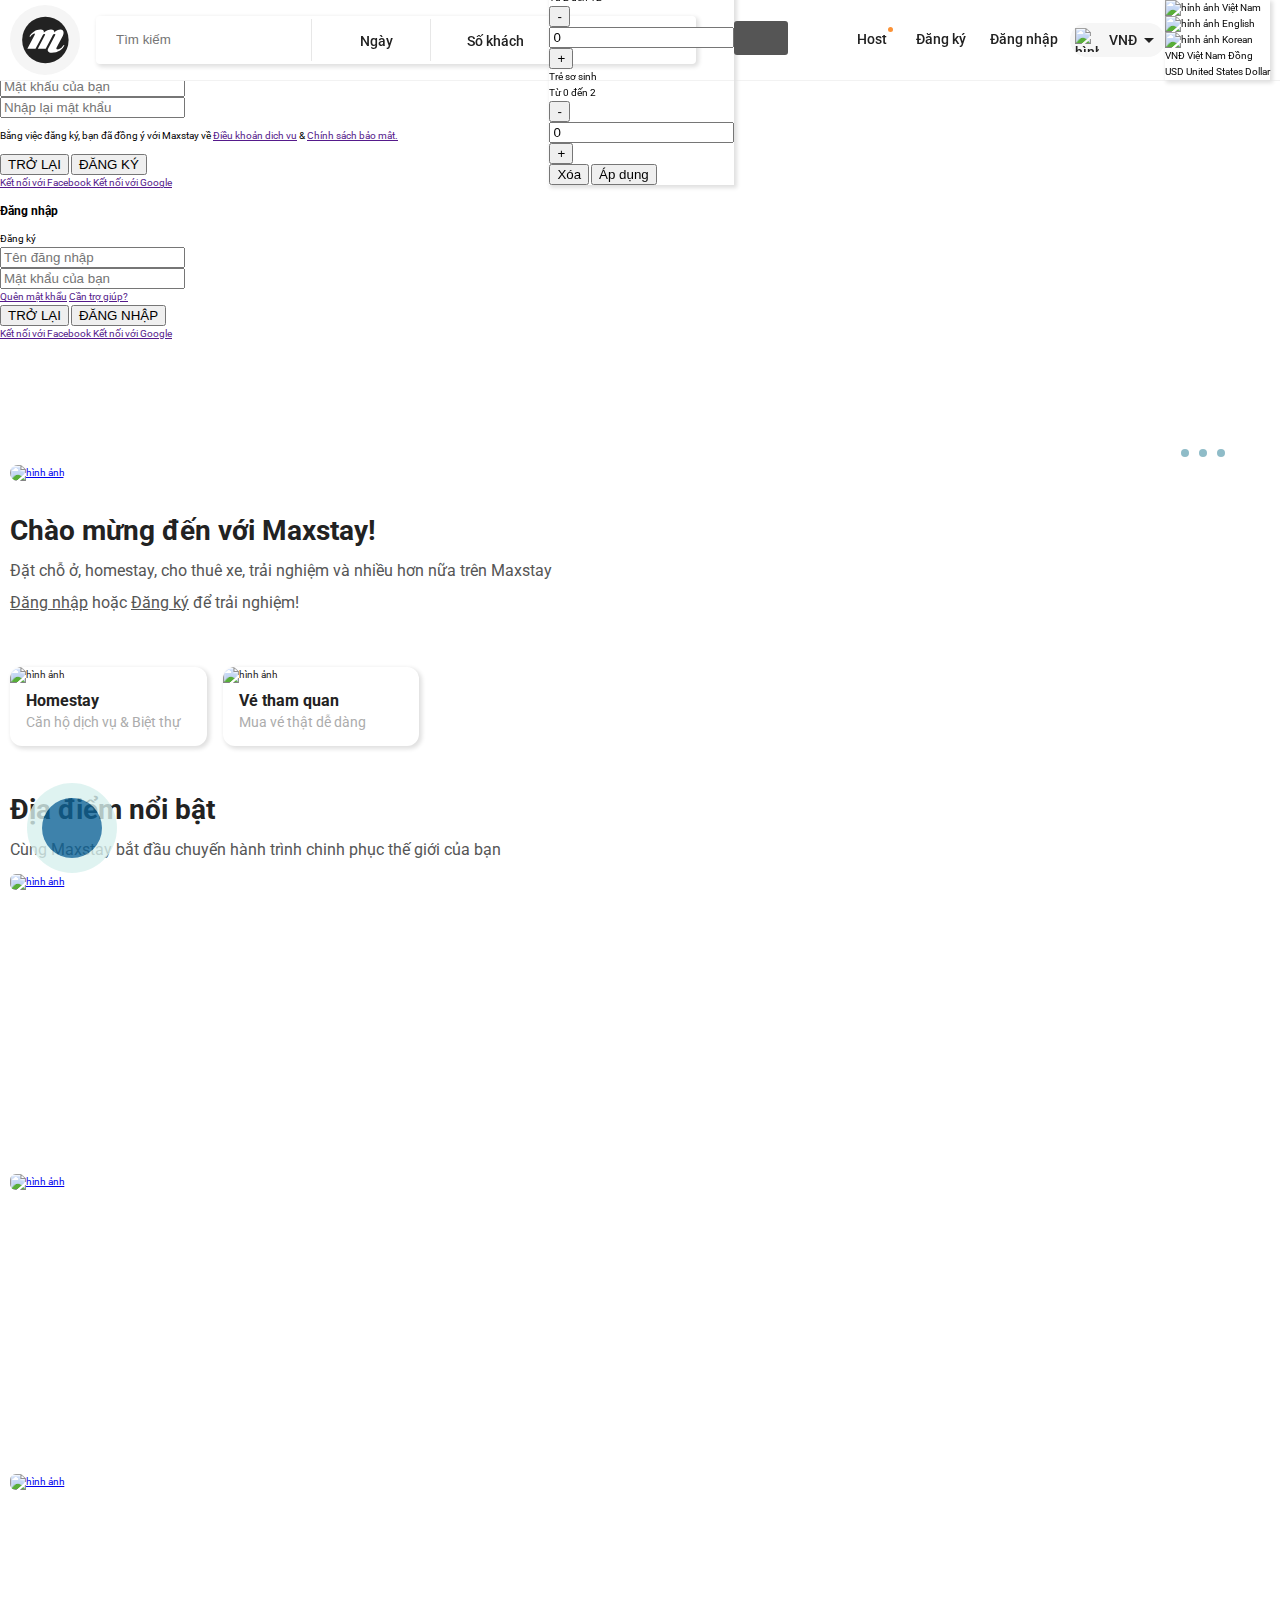
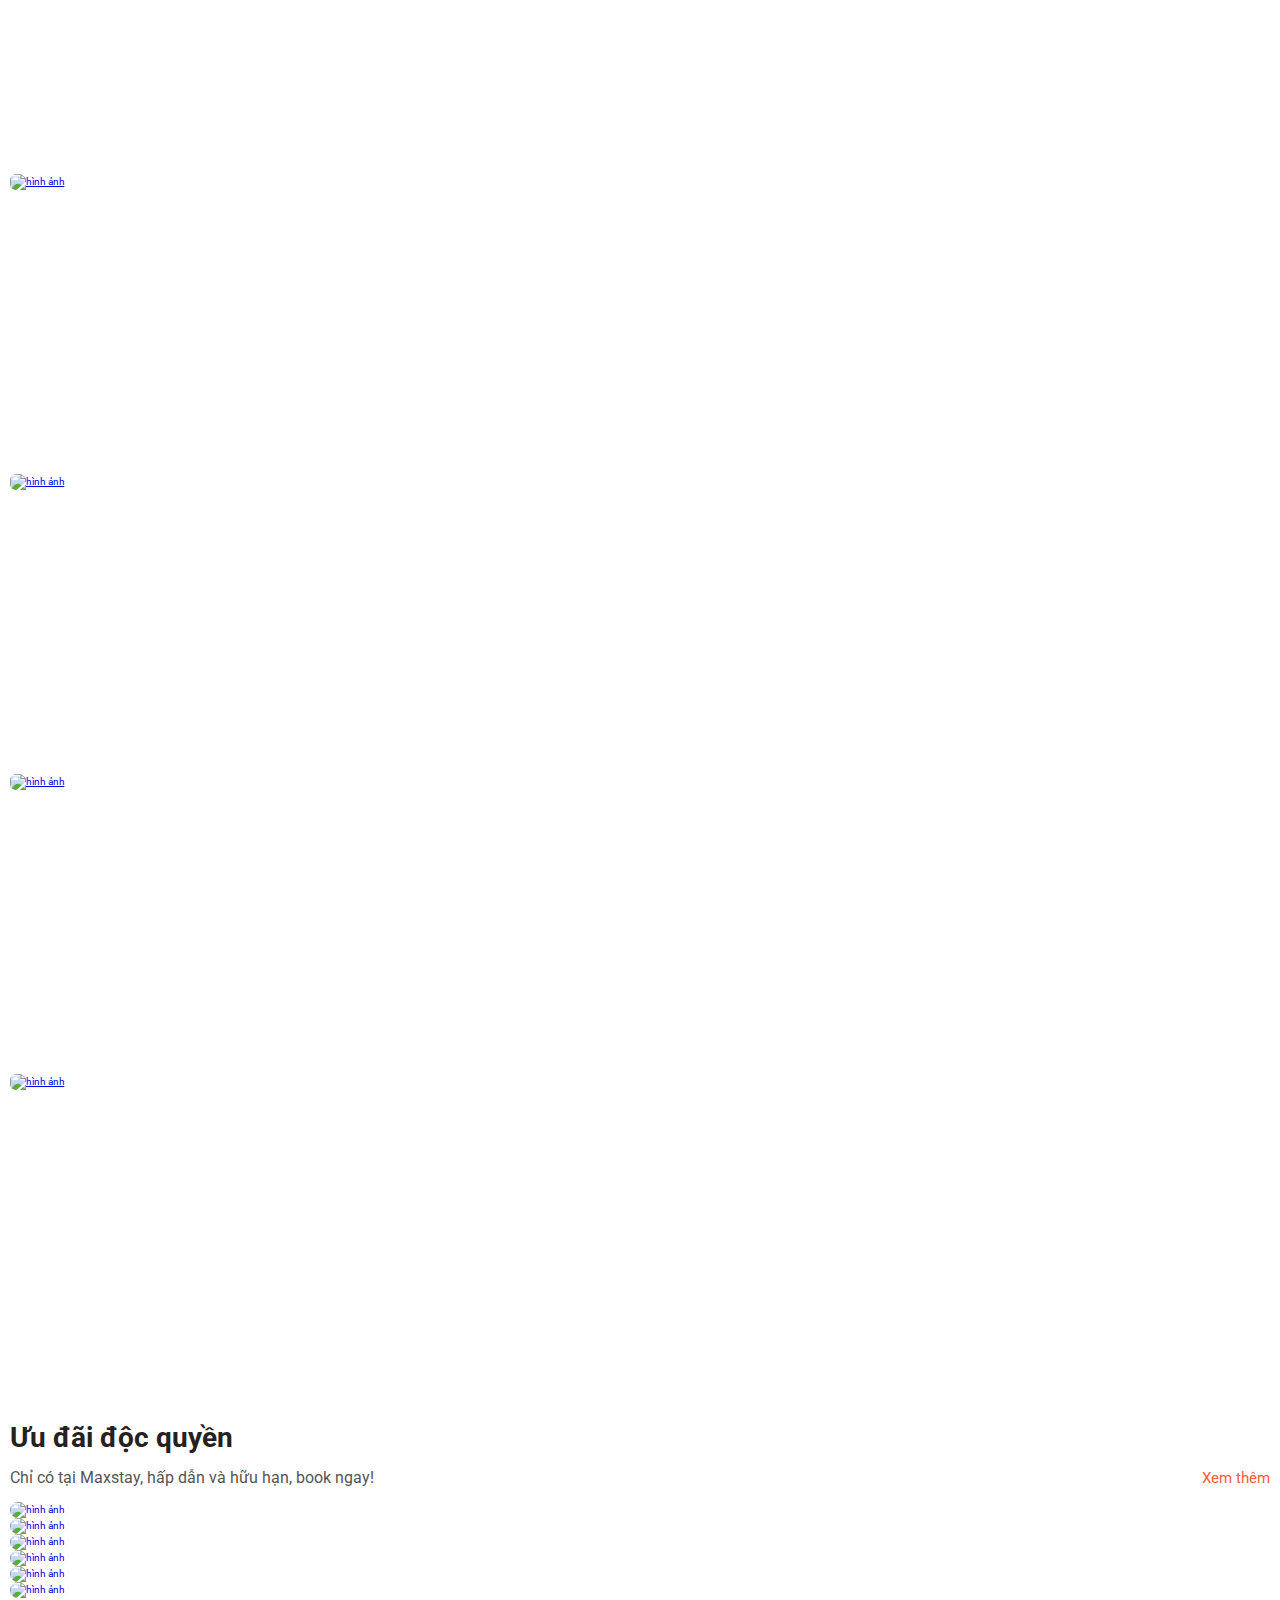
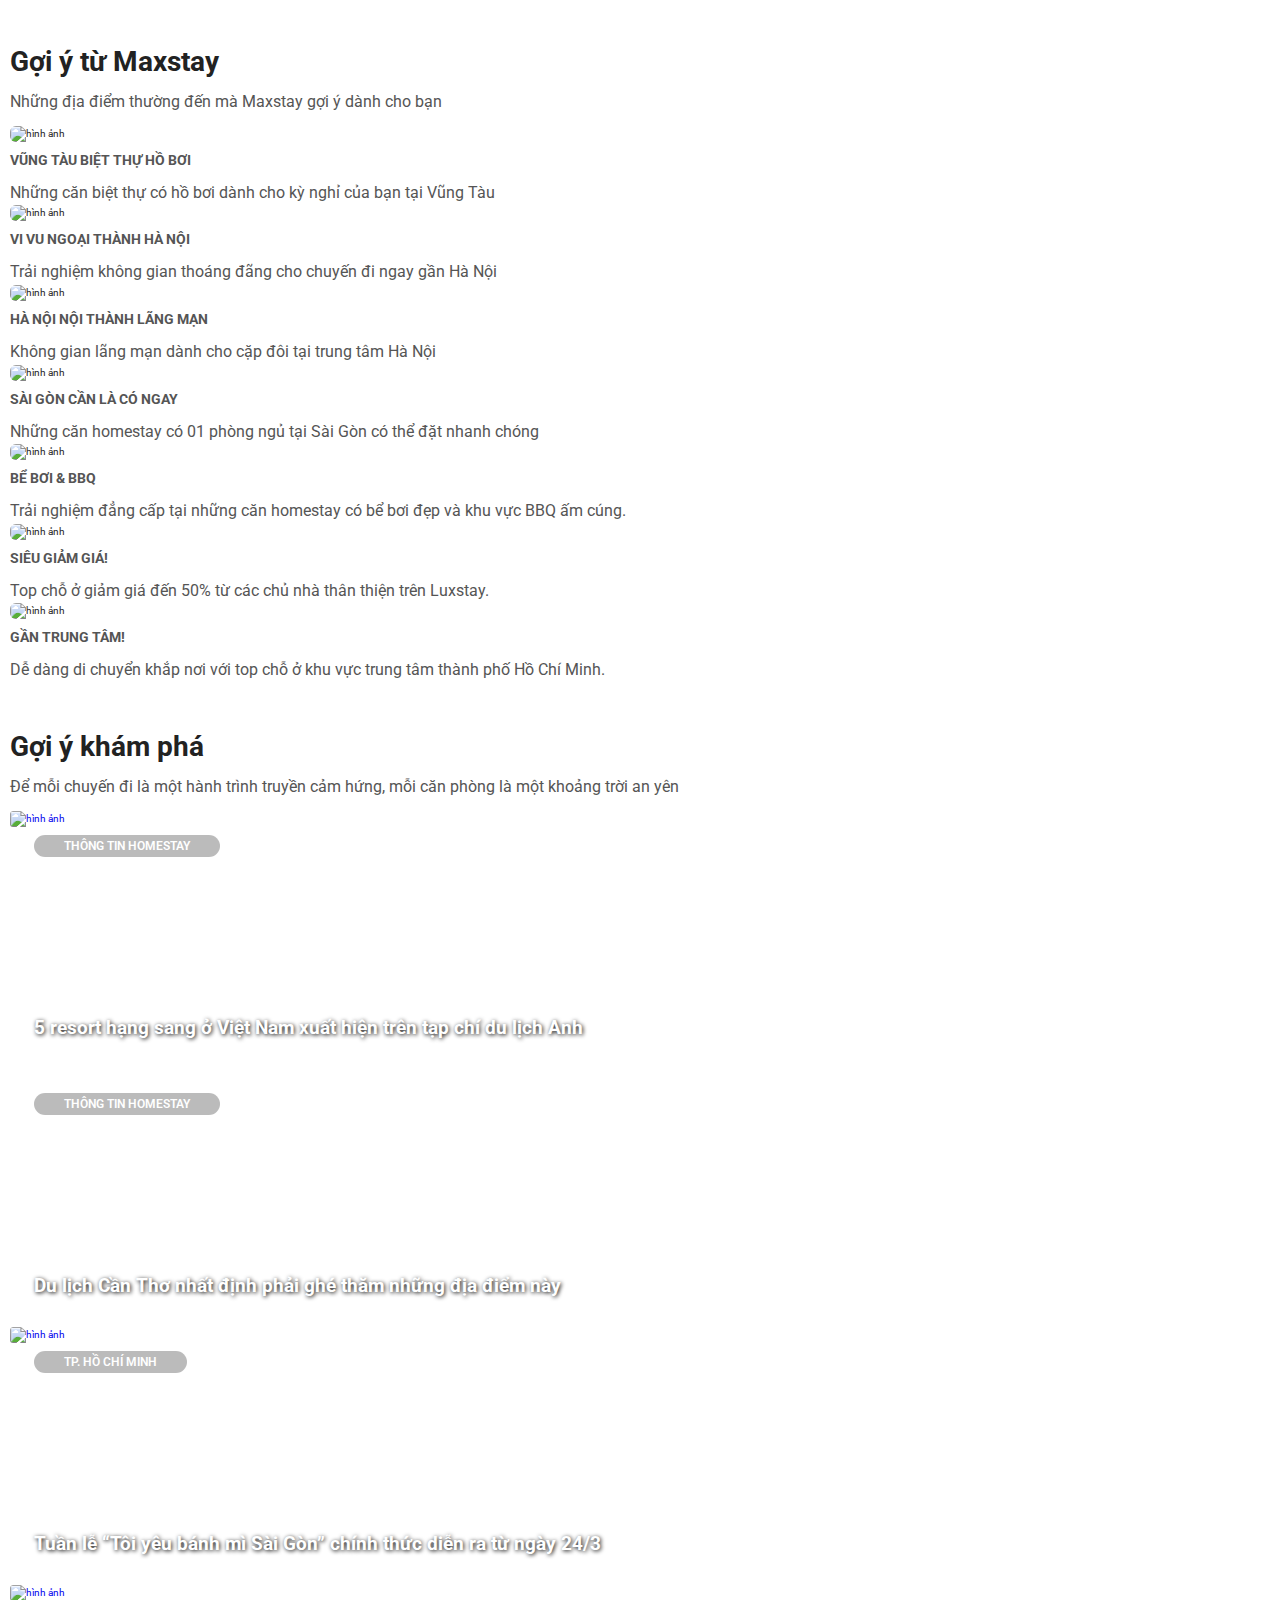
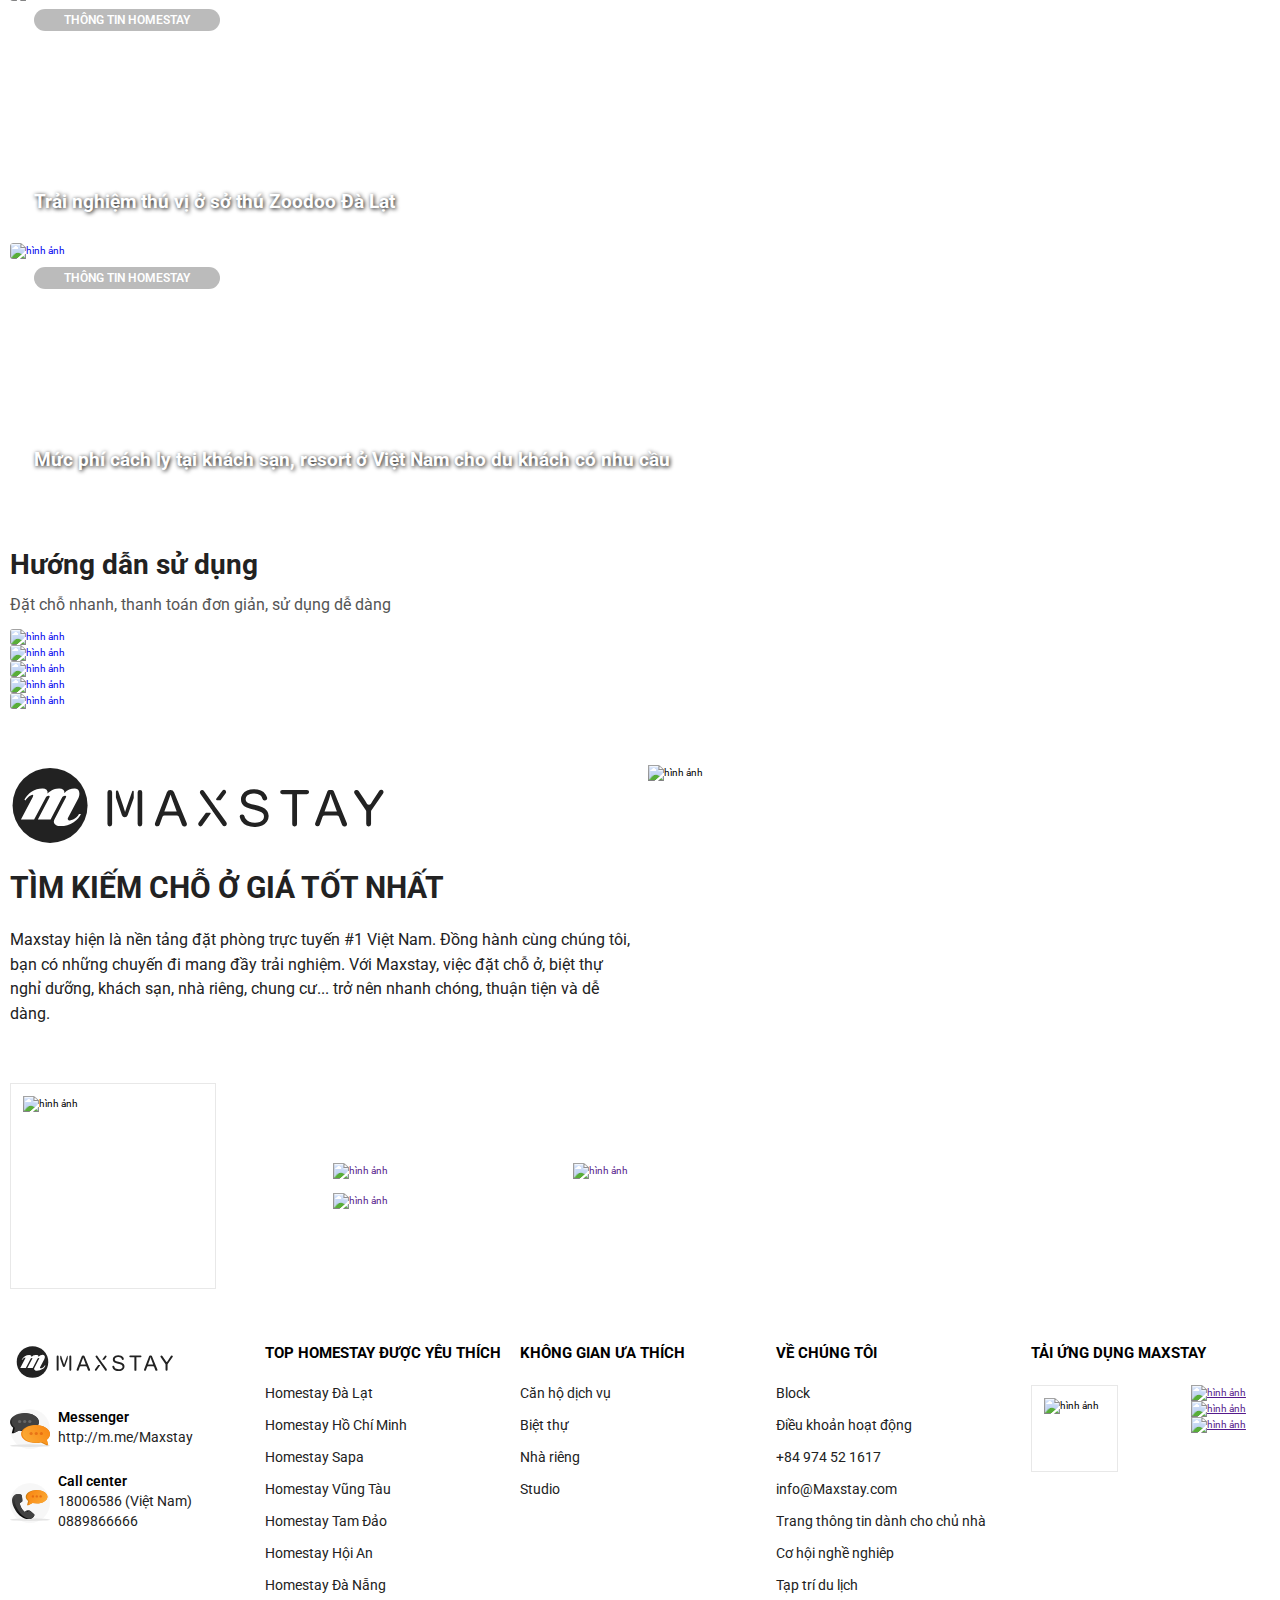
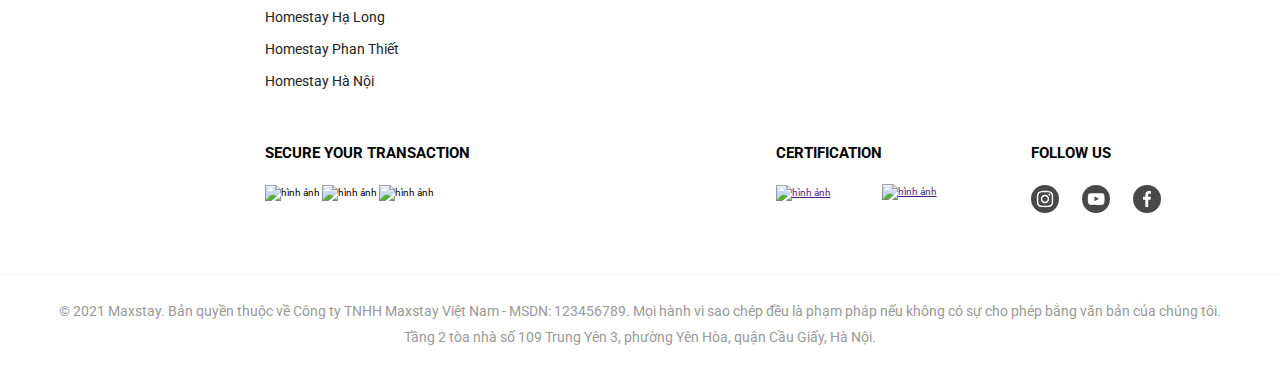
==== index.html @ d7fb338b "fix event window.onclick" ====
<!DOCTYPE html>
<html lang="en">
<head>
    <meta charset="UTF-8">
    <meta http-equiv="X-UA-Compatible" content="IE=edge">
    <meta name="viewport" content="width=device-width, initial-scale=1.0">
    <title>Maxstay</title>
    <link rel="stylesheet" href="https://cdnjs.cloudflare.com/ajax/libs/normalize/8.0.1/normalize.min.css"> <!-- reseet css -->
    <link rel="stylesheet" href="./access/css/main.css">
    <link rel="stylesheet" href="./access/fonts/Themify-icons-font/themify-icons.css">
    <link rel="stylesheet" href="./access/fonts/fontawesome-free-5.15.2-web/css/all.min.css">
    <link href="https://fonts.googleapis.com/css2?family=Roboto:wght@300;400;500;700&display=swap" rel="stylesheet"> <!-- font Roboto -->
    <link rel="stylesheet" href="./access/css/owl.carousel.css">
    <link rel="stylesheet" href="./access/css/owl.theme.default.css">
    <link rel="stylesheet" href="./access/css/fixcarousel.css">
    
</head>
<body>
    <div class="app">
        <!-- Header -->
        <header class="header">
            <div class="grid">
                <div class="header-container">
                    <!-- logo + tìm kiếm -->
                    <div class="header-wrap">
                        <div class="header__logo">
                            <a href="#" class="header__logo-link">
                                <svg xmlns="http://www.w3.org/2000/svg" width="50px" height="50px" id="Layer_1" data-name="Layer 1" viewBox="0 0 57 57"><defs><style>.cls-1{fill:#222;}.cls-2{fill:#fff;}</style></defs><title>maxstay</title><circle class="cls-1" cx="28.94" cy="28.51" r="26.47"/><path class="cls-2" d="M48.82,37.57a14.78,14.78,0,0,1-3.22,2.8,17.41,17.41,0,0,1-10,2.73,5.72,5.72,0,0,1-2-.39,3.68,3.68,0,0,1-1.4-1,2.59,2.59,0,0,1-.6-1.43A3.11,3.11,0,0,1,32,38.54l8.18-15.79c.2-.41.2-.68,0-.83a1.1,1.1,0,0,0-.81-.19,2.88,2.88,0,0,0-1.09.35,1.67,1.67,0,0,0-.79.76l-8.18,15.7h-9L28.47,22.9c.26-.51.29-.84.1-1a1,1,0,0,0-.8-.18,3,3,0,0,0-1.06.36,1.44,1.44,0,0,0-.69.67L17.69,38.54H8.38l8.28-15.85a2.39,2.39,0,0,0,.39-1.26A.47.47,0,0,0,16.6,21a2.34,2.34,0,0,0-1,.28,7.51,7.51,0,0,0-1.36.86,12.22,12.22,0,0,0-1.43,1.31,10.37,10.37,0,0,0-1.25,1.63l-.73-.78a18.69,18.69,0,0,1,2.37-3.08,15.75,15.75,0,0,1,2.93-2.45,14,14,0,0,1,3.43-1.6,13,13,0,0,1,3.89-.57,4.31,4.31,0,0,1,3,.87,2.66,2.66,0,0,1,.67,2.6,11.46,11.46,0,0,1,2.05-1.6,13.77,13.77,0,0,1,2.17-1.09,12.27,12.27,0,0,1,2.12-.62,10,10,0,0,1,1.87-.19,5.5,5.5,0,0,1,1.68.24,3.34,3.34,0,0,1,1.23.69,2.46,2.46,0,0,1,.71,1.09A2.9,2.9,0,0,1,38.94,20a9.72,9.72,0,0,1,3.52-2.67,9.46,9.46,0,0,1,3.76-.8,3.33,3.33,0,0,1,2.11.63,3.22,3.22,0,0,1,1.14,1.65,5.33,5.33,0,0,1,.13,2.32,8.34,8.34,0,0,1-.87,2.67L41.63,37.3a1.29,1.29,0,0,0-.12,1.24,1.31,1.31,0,0,0,1.37.62,6,6,0,0,0,2.3-.64,10.24,10.24,0,0,0,2.41-1.61,7,7,0,0,0,1.77-2.33h1.39A12.35,12.35,0,0,1,48.82,37.57Z"/></svg>
                            </a>
                        </div>
                        <div class="header__search shadow">
                            <div class="header__search-location">
                                <i class="header__search-location-icon fas fa-search"></i>
                                <input class="header__search-location-input" type="text" placeholder="Tìm kiếm">
                            </div>
                            <div class="header__search-calendar">
                                <a href="#" class="header__search-calendar-link">
                                    <i class="far fa-calendar"></i>
                                    <span>Ngày</span>
                                </a>
                            </div>
                            <div class="header__search-client xxx" id="header__hasextend">
                                <a href="#" class="header__search-client-link xxx" id="extend">
                                    <i class="xxx fas fa-user"></i>
                                    <span id="client" class="xxx">Số khách</span>
                                </a>
                            </div>
                            <div id="extend-client" class="xxx header__search-client-extend shadow">
                                <div class="client-extend__row xxx">
                                    <div class="client-extend__content xxx">
                                        <div>Người lớn</div>
                                    </div>
                                    <div class="client-extend__updown xxx">
                                        <button class="client-extend__down xxx" id="minusAdult">-</button>
                                        <input class="xxx" type="text" id="inputAdult" value="0" min="0">
                                        <button class="client-extend__up xxx" id="plusAdult">+</button>
                                    </div>
                                </div>
                                <div class="client-extend__row xxx">
                                    <div class="xxx client-extend__content">
                                        <div>Trẻ em</div>
                                        <div class="xxx client-extend__content-note">Từ 2 đến 12</div>
                                    </div>
                                    <div class="xxx client-extend__updown">
                                        <button class="xxx client-extend__down" id="minusChild">-</button>
                                        <input class="xxx" type="text" id="inputChild" value="0" min="0">
                                        <button class="xxx client-extend__up" id="plusChild">+</button>
                                    </div>
                                </div>
                                <div class="xxx client-extend__row">
                                    <div class="xxx client-extend__content">
                                        <div>Trẻ sơ sinh</div>
                                        <div class="xxx client-extend__content-note">Từ 0 đến 2</div>
                                    </div>
                                    <div class="client-extend__updown xxx">
                                        <button class="xxx client-extend__down" id="minusInfant">-</button>
                                        <input class="xxx" type="text" id="inputInfant" value="0" min="0">
                                        <button class="xxx client-extend__up" id="plusInfant">+</button>
                                    </div>
                                </div>
                                <div class="xxx client-extend__option">
                                    <button class="xxx client-extend__del" id="del-option">Xóa</button>
                                    <button class="xxx client-extend__apply" id="apply-option">Áp dụng</button>
                                </div>
                            </div>
                            <div class="header__search-button">
                                <button>
                                    <i class="fas fa-search"></i>
                                </button>
                            </div>
                        </div>
                    </div>
                    <!-- đăng ký + đăng nhập + language -->
                    <div class="header__navbar">
                        <ul class="header__navbar-list">
                            <li class="header__navbar-item">
                                <a href="#" class="header__navbar-link is-host">Host</a>
                            </li>
                            <li class="header__navbar-item">
                                <a href="#" id="resbtn" class="header__navbar-link">Đăng ký</a>
                            </li>
                            <li class="header__navbar-item">
                                <a href="#" id="logbtn" class="header__navbar-link">Đăng nhập</a>
                            </li>
                            <li class="header__navbar-item yyy" style="position: relative" id="language">
                                <a href="#" class="header__navbar-link is-language yyy">
                                    <img class="header__navbar-link-img yyy" src="https://www.luxstay.com/icons/vi.svg" alt="hình ảnh">
                                    <span class="yyy">VNĐ</span>
                                </a>
                            </li>
                            <div class="header__navbar-language shadow yyy">
                                <div class="language yyy">
                                    <div class="vietnamese yyy">
                                        <img class="yyy" src="https://www.luxstay.com/icons/vi.svg" alt="hỉnh ảnh">
                                        <span class="yyy">Việt Nam</span>
                                        <i class="fas fa-check yyy"></i>
                                    </div>
                                    <div class="english yyy">
                                        <img class="yyy" src="https://www.luxstay.com/icons/en.svg" alt="hỉnh ảnh">
                                        <span class="yyy">English</span>
                                    </div>
                                    <div class="korean yyy">
                                        <img class="yyy" src="https://www.luxstay.com/icons/ko.svg" alt="hỉnh ảnh">
                                        <span class="yyy">Korean</span>
                                    </div>
                                </div>
                                <div class="yyy currency">
                                    <div class="yyy vnd">
                                        <span class="yyy vnd-currency">VNĐ</span>
                                        <span class="yyy">Việt Nam Đồng</span>
                                        <i class="fas fa-check yyy"></i>
                                    </div>
                                    <div class="usd yyy">
                                        <span class="usd-currency yyy">USD</span>
                                        <span class="yyy">United States Dollar</span>
                                    </div>
                                </div>
                            </div>
                        </ul>
                    </div>
                </div>
            </div>
        </header>
        <!-- Modal -->
        <div class="modal" id="mymodal">
        <div class="modal__overlay" id="overlay"></div>
        <div class="modal__body">
            <!-- Register form -->
            <div class="auth-form" id="resform">
                    <form action="" class="auth-form__container">
                        <div class="auth-form__header">
                            <h3 class="auth-form__heading">Đăng ký</h3>
                            <span class="auth-form__switch-btn" id="switch-to-log">Đăng nhập</span>
                        </div>
                        <div class="auth-form__form">
                            <div class="auth-form__group">
                                <input type="text" name="name" placeholder="Tên đăng nhập" required class="auth-form__input">
                            </div>
                            <div class="auth-form__group">
                                <input type="password" name="password" placeholder="Mật khẩu của bạn" required class="auth-form__input">
                            </div>
                            <div class="auth-form__group">
                                <input type="password" name="password" placeholder="Nhập lại mật khẩu" required class="auth-form__input">
                            </div>
                        </div>
                        <div class="auth-form__aside">
                            <p class="auth-form__policy-text">
                                Bằng việc đăng ký, bạn đã đồng ý với Maxstay về 
                                <a href="" class="auth-form__text-link">Điều khoản dịch vụ</a> &
                                <a href="" class="auth-form__text-link">Chính sách bảo mât.</a>
                            </p>
                        </div>
                        <div class="auth-form__controls">
                            <button class="btn btn--nomal auth-form__controls-back" id="resback">TRỞ LẠI</button>
                            <button type="submit" class="btn btn--primary">ĐĂNG KÝ</button>
                        </div>
                    </form>
                    <div class="auth-form__socials">
                        <a href="" class="btn auth-form__socials--facebook btn--with-icon">
                            <i class="auth-form__socials-icon fab fa-facebook-square"></i>
                            <span class="auth-form__socials-title">Kết nối với Facebook</span>
                        </a>
                        <a href="" class="btn auth-form__socials--google btn--with-icon">
                            <i class="auth-form__socials-icon fab fa-google"></i>
                            <span class="auth-form__socials-title">Kết nối với Google</span>
                        </a>
                    </div>
            </div>
            <!-- Login form -->
            <div class="auth-form" id="logform">
                <form action="" class="auth-form__container">
                    <div class="auth-form__header">
                        <h3 class="auth-form__heading">Đăng nhập</h3>
                        <span class="auth-form__switch-btn" id="switch-to-res">Đăng ký</span>
                    </div>
                    <div class="auth-form__form">
                        <div class="auth-form__group">
                            <input type="text" name="name" placeholder="Tên đăng nhập" required class="auth-form__input">
                        </div>
                        <div class="auth-form__group">
                            <input type="password" name="passwword" placeholder="Mật khẩu của bạn" required class="auth-form__input">
                        </div>
                    </div>
                    <div class="auth-form__aside">
                        <div class="auth-form__help">
                            <a href="" class="auth-form__help-link auth-form__help-forgot">Quên mật khẩu</a>
                            <span class="auth-form__help-sepatate"></span>
                            <a href="" class="auth-form__help-link">Cần trợ giúp?</a>
                        </div>
                    </div>
                    <div class="auth-form__controls">
                        <button class="btn btn--nomal auth-form__controls-back" id="logback">TRỞ LẠI</button>
                        <button class="btn btn--primary" type="submit">ĐĂNG NHẬP</button>
                    </div>
                </form>
                <div class="auth-form__socials">
                    <a href="" class="btn auth-form__socials--facebook btn--with-icon">
                        <i class="auth-form__socials-icon fab fa-facebook-square"></i>
                        <span class="auth-form__socials-title">Kết nối với Facebook</span>
                    </a>
                    <a href="" class="btn auth-form__socials--google btn--with-icon">
                        <i class="auth-form__socials-icon fab fa-google"></i>
                        <span class="auth-form__socials-title">Kết nối với Google</span>
                    </a>
                </div>
            </div>
        </div>
    </div> 
        <!-- Slide tự động -->
        <div class="slide">
            <div class="grid">
                <div class="slider__container">
                    <a href="#" class="slide__img">
                        <img src="./access/img/sale.jpg" alt="hình ảnh">
                    </a>
                    <a href="#" class="slide__img">
                        <img src="./access/img/8.3.jpg" alt="hình ảnh">
                    </a>
                    <a href="#" class="slide__img">
                        <img src="./access/img/book-easy.jpg" alt="hình ảnh">
                    </a>
                    <div class="slide__sticky">
                        <div class="slide__sticky-dot" onclick = "currentSlide(0)"></div>
                        <div class="slide__sticky-dot" onclick = "currentSlide(1)"></div>
                        <div class="slide__sticky-dot" onclick = "currentSlide(2)"></div>
                    </div>
                </div>
            </div>
        </div>
        <!-- Nội dung chính -->
        <div class="container">
            <div class="grid">
                <!-- Mở đầu -->
                <div class="opening">
                    <h2 class="container__title">Chào mừng đến với Maxstay!</h2>
                    <p class="container__content">Đặt chỗ ở, homestay, cho thuê xe, trải nghiệm và nhiều hơn nữa trên Maxstay</p>
                    <p class="container__content">
                        <a href="#" id="logbtn2" class="opening__content-link">Đăng nhập</a>
                         hoặc 
                         <a href="#" id="resbtn2" class="opening__content-link">Đăng ký</a>
                          để trải nghiệm!
                    </p>
                    <div class="grid__row mt-56">
                        <div class="grid__column-2-12">
                            <a href="https://www.luxstay.com/vi/s" target="blank" class="opening__item shadow">
                                <div class="opening__item-img">
                                    <img src="./access/img/opening-villa.png" alt="hình ảnh">
                                </div>
                                <div class="opening__item-content">
                                    <h3 class="opening__item-content-title">Homestay</h3>
                                    <p class="opening__item-content-desc">Căn hộ dịch vụ & Biệt thự</p>
                                </div>
                            </a>
                        </div>
                        <div class="grid__column-2-12">
                            <a href="https://www.klook.com/vi/promo/vn-luxstay?aid=13927" target="blank" class="opening__item shadow">
                                <div class="opening__item-img">
                                    <img src="./access/img/opening-ticked.jpg" alt="hình ảnh">
                                </div>
                                <div class="opening__item-content">
                                    <h3 class="opening__item-content-title">Vé tham quan</h3>
                                    <p class="opening__item-content-desc">Mua vé thật dễ dàng</p>
                                </div>
                            </a>
                        </div>
                    </div>
                </div>
                <!-- Địa điểm nổi bật -->
                <div class="place mt-56">
                    <h2 class="container__title">Địa điểm nổi bật</h2>
                    <p class="container__content">Cùng Maxstay bắt đầu chuyến hành trình chinh phục thế giới của bạn</p>
                    <div class="owl-carousel owl-theme">
                        <div>
                            <a href="./subpage/placehn.html" target="blank" class="place__item">
                                <div class="place__item-img">
                                    <img src="./access/img/Hn.png" alt="hình ảnh">
                                </div>
                                <div class="place__item-content">
                                    <h3 class="place__item-content-town">Hà Nội</h3>
                                    <span class="place__item-content-number">
                                        <strong>3181</strong> Chỗ ở
                                    </span>
                                </div>
                            </a>
                        </div>
                        <div>
                            <a href="https://www.luxstay.com/vi/s?location=H%E1%BB%93%20Ch%C3%AD%20Minh&sid=50&stype=province" target="blank" class="place__item">
                                <div class="place__item-img">
                                    <img src="./access/img/HCM.png" alt="hình ảnh">
                                </div>
                                <div class="place__item-content">
                                    <h3 class="place__item-content-town">TP. Hồ Chí Minh</h3>
                                    <span class="place__item-content-number">
                                        <strong>2857</strong> Chỗ ở
                                    </span>
                                </div>
                            </a>
                        </div>
                        <div>
                            <a href="https://www.luxstay.com/vi/s?location=V%C5%A9ng%20T%C3%A0u&sid=548&stype=district" target="blank" class="place__item">
                                <div class="place__item-img">
                                    <img src="./access/img/VT.png" alt="hình ảnh">
                                </div>
                                <div class="place__item-content">
                                    <h3 class="place__item-content-town">Vũng Tàu</h3>
                                    <span class="place__item-content-number">
                                        <strong>666</strong> Chỗ ở
                                    </span>
                                </div>
                            </a>
                        </div>
                        <div>
                            <a href="https://www.luxstay.com/vi/s?location=%C4%90%C3%A0%20L%E1%BA%A1t&sid=496&stype=district" target="blank" class="place__item">
                                <div class="place__item-img">
                                    <img src="./access/img/ĐL.png" alt="hình ảnh">
                                </div>
                                <div class="place__item-content">
                                    <h3 class="place__item-content-town">Đà Lạt</h3>
                                    <span class="place__item-content-number">
                                        <strong>1667</strong> Chỗ ở
                                    </span>
                                </div>
                            </a>
                        </div>
                        <div>
                            <a href="https://www.luxstay.com/vi/s?location=%C4%90%C3%A0%20N%E1%BA%B5ng&sid=32&stype=province" target="blank" class="place__item">
                                <div class="place__item-img">
                                    <img src="./access/img/ĐN.png" alt="hình ảnh">
                                </div>
                                <div class="place__item-content">
                                    <h3 class="place__item-content-town">Đà Nẵng</h3>
                                    <span class="place__item-content-number">
                                        <strong>1024</strong> Chỗ ở
                                    </span>
                                </div>
                            </a>
                        </div>
                        <div>
                            <a href="https://www.luxstay.com/vi/s?location=Nha%20Trang&sid=420&stype=district" target="blank" class="place__item">
                                <div class="place__item-img">
                                    <img src="./access/img/NT.png" alt="hình ảnh">
                                </div>
                                <div class="place__item-content">
                                    <h3 class="place__item-content-town">Nha Trang</h3>
                                    <span class="place__item-content-number">
                                        <strong>650</strong> Chỗ ở
                                    </span>
                                </div>
                            </a>
                        </div>
                        <div>
                            <a href="https://www.luxstay.com/vi/s?location=Qu%E1%BA%A3ng%20Ninh&sid=14&stype=province" target="blank" class="place__item">
                                <div class="place__item-img">
                                    <img src="./access/img/QN.png" alt="hình ảnh">
                                </div>
                                <div class="place__item-content">
                                    <h3 class="place__item-content-town">Quảng Ninh</h3>
                                    <span class="place__item-content-number">
                                        <strong>217</strong> Chỗ ở
                                    </span>
                                </div>
                            </a>
                        </div>
                        <!-- <div class="next-sticky">
                                <i class="fas fa-chevron-right"></i>
                            </div>
                            <div class="prev-sticky sticky-disable">
                                <i class="fas fa-chevron-left"></i>
                            </div> -->
                    </div>
                </div>
                <!-- CT khuyến mại -->
                <div class="discount mt-56">
                    <h2 class="container__title">Ưu đãi độc quyền</h2>
                    <div class="discount-wrap-content">
                        <p class="container__content">Chỉ có tại Maxstay, hấp dẫn và hữu hạn, book ngay!</p>
                        <a href="#" class="discount__see-more">
                            Xem thêm
                        </a>
                    </div>
                    <div class="owl-carousel owl-theme">
                        <div>
                            <a href="https://www.luxstay.com/vi/promotion/44191" target="blank" class="discount__item">
                                <div class="discount__item-img">
                                    <img src="./access/img/discoun1t.jpg" alt="hình ảnh">
                                </div>
                            </a>
                        </div>
                        <div>
                            <a href="https://www.luxstay.com/vi/promotion/44219" target="blank" class="discount__item">
                                <div class="discount__item-img">
                                    <img src="./access/img/beach.jpg" alt="hình ảnh">
                                </div>
                            </a>
                        </div>
                        <div>
                            <a href="https://www.luxstay.com/vi/promotion/44087" target="blank" class="discount__item">
                                <div class="discount__item-img">
                                    <img src="./access/img/sontung.jpg" alt="hình ảnh">
                                </div>
                            </a>
                        </div>
                        <div>
                            <a href="https://www.luxstay.com/vi/promotion/44203" target="blank" class="discount__item">
                                <div class="discount__item-img">
                                    <img src="./access/img/dilame.jpg" alt="hình ảnh">
                                </div>
                            </a>
                        </div>
                        <div>
                            <a href="#" class="discount__item">
                                <div class="discount__item-img">
                                    <img src="./access/img/discount-2.jpg" alt="hình ảnh">
                                </div>
                            </a>
                        </div>
                        <div>
                            <a href="#" class="discount__item">
                                <div class="discount__item-img">
                                    <img src="./access/img/discount-3.jpg" alt="hình ảnh">
                                </div>
                            </a>
                        </div>
                        <!-- <div class="next-sticky">
                            <i class="fas fa-chevron-right"></i>
                        </div>
                        <div class="prev-sticky sticky-disable">
                            <i class="fas fa-chevron-left"></i>
                        </div> -->
                    </div>
                </div>
                <!-- Gợi ý theo nhu cầu -->
                <div class="suggestions mt-56">
                    <h2 class="container__title">Gợi ý từ Maxstay</h2>
                    <p class="container__content">Những địa điểm thường đến mà Maxstay gợi ý dành cho bạn</p>
                    <div class="owl-carousel owl-theme">
                        <div>
                            <a href="https://www.luxstay.com/vi/homestay/explore/vung-tau-biet-thu-ho-boi-618" target="blank" class="suggestions__item">
                                <div class="suggestions__item-img">
                                    <img src="./access/img/suggestions-vt.jpg" alt="hình ảnh">
                                </div>
                                <div class="suggestions__item-content">
                                    <h3 class="suggestions__item-content-title">Vũng tàu biệt thự hồ bơi</h3>
                                    <p class="suggestions__item-content-desc">Những căn biệt thự có hồ bơi dành cho kỳ nghỉ của bạn tại Vũng Tàu</p>
                                </div>
                            </a>
                        </div>
                        <div>
                            <a href="https://www.luxstay.com/vi/homestay/explore/vi-vu-ngoai-thanh-ha-noi-619" target="blank" class="suggestions__item">
                                <div class="suggestions__item-img">
                                    <img src="./access/img/suggestions-hn.jpg" alt="hình ảnh">
                                </div>
                                <div class="suggestions__item-content">
                                    <h3 class="suggestions__item-content-title">Vi vu ngoại thành Hà Nội</h3>
                                    <p class="suggestions__item-content-desc">Trải nghiệm không gian thoáng đãng cho chuyến đi ngay gần Hà Nội</p>
                                </div>
                            </a>
                        </div>
                        <div>
                            <a href="https://www.luxstay.com/vi/homestay/explore/ha-noi-noi-thanh-lang-man-620" target="blank" class="suggestions__item">
                                <div class="suggestions__item-img">
                                    <img src="./access/img/suggestions-hn-nt.jpg" alt="hình ảnh">
                                </div>
                                <div class="suggestions__item-content">
                                    <h3 class="suggestions__item-content-title">Hà Nội nội thành lãng mạn</h3>
                                    <p class="suggestions__item-content-desc">Không gian lãng mạn dành cho cặp đôi tại trung tâm Hà Nội</p>
                                </div>
                            </a>
                        </div>
                        <div>
                            <a href="https://www.luxstay.com/vi/homestay/explore/sai-gon-can-la-co-ngay-621" target="blank" class="suggestions__item">
                                <div class="suggestions__item-img">
                                    <img src="./access/img/suggestions-sg.jpg" alt="hình ảnh">
                                </div>
                                <div class="suggestions__item-content">
                                    <h3 class="suggestions__item-content-title">Sài Gòn cần là có ngay</h3>
                                    <p class="suggestions__item-content-desc">Những căn homestay có 01 phòng ngủ tại Sài Gòn có thể đặt nhanh chóng</p>
                                </div>
                            </a>
                        </div>
                        <div>
                            <a href="https://www.luxstay.com/vi/homestay/explore/be-boi-bbq-468" target="blank" class="suggestions__item">
                                <div class="suggestions__item-img">
                                    <img src="./access/img/suggestions-sg-bbq.jpg" alt="hình ảnh">
                                </div>
                                <div class="suggestions__item-content">
                                    <h3 class="suggestions__item-content-title">BỂ BƠI & BBQ</h3>
                                    <p class="suggestions__item-content-desc">Trải nghiệm đẳng cấp tại những căn homestay có bể bơi đẹp và khu vực BBQ ấm cúng.</p>
                                </div>
                            </a>
                        </div>
                        <div>
                            <a href="https://www.luxstay.com/vi/homestay/explore/sieu-giam-gia-471" target="blank" class="suggestions__item">
                                <div class="suggestions__item-img">
                                    <img src="./access/img/suggestions-sg-sale.jpg" alt="hình ảnh">
                                </div>
                                <div class="suggestions__item-content">
                                    <h3 class="suggestions__item-content-title">SIÊU GIẢM GIÁ!</h3>
                                    <p class="suggestions__item-content-desc">Top chỗ ở giảm giá đến 50% từ các chủ nhà thân thiện trên Luxstay.</p>
                                </div>
                            </a>
                        </div>
                        <div>
                            <a href="https://www.luxstay.com/vi/homestay/explore/gan-trung-tam-314" target="blank" class="suggestions__item">
                                <div class="suggestions__item-img">
                                    <img src="./access/img/suggestions-sg-center.jpg" alt="hình ảnh">
                                </div>
                                <div class="suggestions__item-content">
                                    <h3 class="suggestions__item-content-title">GẦN TRUNG TÂM!</h3>
                                    <p class="suggestions__item-content-desc">Dễ dàng di chuyển khắp nơi với top chỗ ở khu vực trung tâm thành phố Hồ Chí Minh.</p>
                                </div>
                            </a>
                        </div>
                        <!-- <div class="next-sticky fix-sticky-suggestions">
                            <i class="fas fa-chevron-right"></i>
                        </div>
                        <div class="prev-sticky fix-sticky-suggestions sticky-disable">
                            <i class="fas fa-chevron-left"></i>
                        </div> -->
                    </div>
                </div>
                <!-- Khám phá -->
                <div class="discover mt-56">
                    <h2 class="container__title">Gợi ý khám phá</h2>
                    <p class="container__content">Để mỗi chuyến đi là một hành trình truyền cảm hứng, mỗi căn phòng là một khoảng trời an yên</p>
                    <div class="owl-carousel owl-theme">
                        <div>
                            <a href="https://www.luxstay.com/blog/homestay/5-resort-hang-sang-o-viet-nam-xuat-hien-tren-tap-chi-du-lich-anh.html" target="blank" class="discover__item is-relative-box">
                                <div class="discover__item-img">
                                    <img src="./access/img/discover1.jpg" alt="hình ảnh">
                                </div>
                                <div class="discover__item-content">
                                    <h3 class="discover__item-content-heading">
                                        5 resort hạng sang ở Việt Nam xuất hiện trên tạp chí du lịch Anh
                                    </h3>
                                    <span class="discover__item-content-communications">
                                        Thông tin homestay
                                    </span>
                                </div>
                            </a>
                        </div>
                        <div>
                            <a href="https://www.luxstay.com/blog/homestay/du-lich-can-tho-nhat-dinh-phai-ghe-tham-nhung-dia-diem-nay.html" target="blank" class="discover__item is-relative-box">
                                <div class="discover__item-img">
                                    <img class="discover-img2-fixed" src="./access/img/discover2.jpg" alt="hình ảnh">
                                </div>
                                <div class="discover__item-content">
                                    <h3 class="discover__item-content-heading">
                                        Du lịch Cần Thơ nhất định phải ghé thăm những địa điểm này
                                    </h3>
                                    <span class="discover__item-content-communications">
                                        Thông tin homestay
                                    </span>
                                </div>
                            </a>
                        </div>
                        <div>
                            <a href="https://www.luxstay.com/blog/cam-nang-du-lich/du-lich-ho-chi-minh/tuan-le-toi-yeu-banh-mi-sai-gon-chinh-thuc-dien-ra-tu-ngay-24-3.html" target="blank" class="discover__item is-relative-box">
                                <div class="discover__item-img">
                                    <img class="discover-img3-fixed" src="./access/img/discover3.jpg" alt="hình ảnh">
                                </div>
                                <div class="discover__item-content">
                                    <h3 class="discover__item-content-heading">
                                        Tuần lễ “Tôi yêu bánh mì Sài Gòn” chính thức diễn ra từ ngày 24/3
                                    </h3>
                                    <span class="discover__item-content-communications">
                                        TP. Hồ Chí Minh
                                    </span>
                                </div>
                            </a>
                        </div>
                        <div>
                            <a href="https://www.luxstay.com/blog/homestay/trai-nghiem-thu-vi-o-so-thu-zoodoo-da-lat.html" target="blank" class="discover__item is-relative-box">
                                <div class="discover__item-img">
                                    <img class="discover-img3-fixed" src="./access/img/discover-zoodoo-da-lat.jpg" alt="hình ảnh">
                                </div>
                                <div class="discover__item-content">
                                    <h3 class="discover__item-content-heading">
                                        Trải nghiệm thú vị ở sở thú Zoodoo Đà Lạt
                                    </h3>
                                    <span class="discover__item-content-communications">
                                        THÔNG TIN HOMESTAY
                                    </span>
                                </div>
                            </a>
                        </div>
                        <div>
                            <a href="https://www.luxstay.com/blog/homestay/muc-phi-cach-ly-tai-khach-san-resort-o-viet-nam-cho-du-khach-co-nhu-cau.html" target="blank" class="discover__item is-relative-box">
                                <div class="discover__item-img">
                                    <img class="discover-img3-fixed" src="./access/img/discover-khach-san.jpg" alt="hình ảnh">
                                </div>
                                <div class="discover__item-content">
                                    <h3 class="discover__item-content-heading">
                                        Mức phí cách ly tại khách sạn, resort ở Việt Nam cho du khách có nhu cầu
                                    </h3>
                                    <span class="discover__item-content-communications">
                                        THÔNG TIN HOMESTAY
                                    </span>
                                </div>
                            </a>
                        </div>
                        <!-- <div class="next-sticky">
                            <i class="fas fa-chevron-right"></i>
                        </div>
                        <div class="prev-sticky sticky-disable">
                            <i class="fas fa-chevron-left"></i>
                        </div> -->
                    </div>
                    
                </div>
                <!-- Hướng dẫn sd ứng dụng -->
                <div class="tutorial mt-56">
                    <h2 class="container__title">Hướng dẫn sử dụng</h2>
                    <p class="container__content">Đặt chỗ nhanh, thanh toán đơn giản, sử dụng dễ dàng</p>
                    <div class="owl-theme owl-carousel">
                        <div>
                            <a href="https://www.luxstay.com/blog/cau-hoi-thuong-gap/dat-phong-tren-luxstay.html" target="blank" class="tutorial__item is-relative-box">
                                <div class="tutorial__item-img">
                                    <img src="./access/img/tutorial1.jpg" alt="hình ảnh">
                                </div>
                            </a>
                        </div>
                        <div>
                            <a href="https://www.luxstay.com/blog/cau-hoi-thuong-gap/huong-dan-su-dung-ma-khuyen-mai.html" target="blank" class="tutorial__item is-relative-box">
                                <div class="tutorial__item-img">
                                    <img src="./access/img/tutorial2.jpg" alt="hình ảnh">
                                </div>
                            </a>
                        </div>
                        <div>
                            <a href="https://www.luxstay.com/blog/cau-hoi-thuong-gap/huong-dan-thanh-toan-truc-tuyen.html" target="blank" class="tutorial__item is-relative-box">
                                <div class="tutorial__item-img">
                                    <img src="./access/img/tutorial3.jpg" alt="hình ảnh">
                                </div>
                            </a>
                        </div>
                        <div>
                            <a href="https://www.luxstay.com/blog/cau-hoi-thuong-gap/huong-dan-thanh-toan-chuyen-khoan-ngan-hang.html" target="blank" class="tutorial__item is-relative-box">
                                <div class="tutorial__item-img">
                                    <img src="./access/img/tutoria4.jpg" alt="hình ảnh">
                                </div>
                            </a>
                        </div>
                        <div>
                            <a href="https://www.luxstay.com/blog/cau-hoi-thuong-gap" target="blank" class="tutorial__item is-relative-box">
                                <div class="tutorial__item-img">
                                    <img src="./access/img/tutorial5.jpg" alt="hình ảnh">
                                </div>
                            </a>
                        </div>
                        <!-- <div class="next-sticky">
                            <i class="fas fa-chevron-right"></i>
                        </div>
                        <div class="prev-sticky sticky-disable">
                            <i class="fas fa-chevron-left"></i>
                        </div> -->
                    </div>
                </div>
                <!-- Thông tin về doanh nghiệp -->
                <div class="intro">
                    <div class="grid__row mt-56">
                        <div class="grid__column-haft">
                            <svg xmlns="http://www.w3.org/2000/svg" style="transform: translateX(-10px)" width="414.8px" height="85px"  id="Layer_1" data-name="Layer 1" viewBox="0 0 280 60"><defs><style>.cls-1{fill:#222;}.cls-2{fill:#fff;}</style></defs><title>maxstay</title><circle class="cls-1" cx="28.94" cy="28.51" r="26.47"/><path class="cls-1" d="M103,41.16l8.43-21.95a2.58,2.58,0,0,1,2.4-1.65H114a2.64,2.64,0,0,1,2.44,1.64l9,21.93a1.59,1.59,0,0,1-1.48,2.2h-.4a1.58,1.58,0,0,1-1.49-1l-2.22-5.76a1.61,1.61,0,0,0-1.49-1h-8.56a1.6,1.6,0,0,0-1.5,1l-2.07,5.7a1.6,1.6,0,0,1-1.5,1h-.17A1.6,1.6,0,0,1,103,41.16Zm6.6-8.41h8.74l-2.69-7.14c-.7-1.85-1.25-3.43-1.64-4.72l-1.58,4.3Z"/><path class="cls-1" d="M164.33,34.91h.19a1.58,1.58,0,0,1,1.66,1.2A6.25,6.25,0,0,0,167,38a5.9,5.9,0,0,0,2.6,2,9.8,9.8,0,0,0,3.95.76,9.45,9.45,0,0,0,3.45-.58,4.68,4.68,0,0,0,2.22-1.59,3.66,3.66,0,0,0,.73-2.2,3.34,3.34,0,0,0-.7-2.12,5.29,5.29,0,0,0-2.32-1.52,45.14,45.14,0,0,0-4.59-1.26,22.86,22.86,0,0,1-5-1.61,6.91,6.91,0,0,1-2.76-2.4,5.88,5.88,0,0,1-.9-3.2,6.52,6.52,0,0,1,1.11-3.65A6.83,6.83,0,0,1,168,18a12.38,12.38,0,0,1,4.73-.88,12.82,12.82,0,0,1,5,.93,7.31,7.31,0,0,1,3.37,2.71,7.63,7.63,0,0,1,1,2.22,1.57,1.57,0,0,1-1.41,2h-.2a1.6,1.6,0,0,1-1.64-1.19,4.71,4.71,0,0,0-1.53-2.39,7,7,0,0,0-4.49-1.25,7.25,7.25,0,0,0-4.51,1.13A3.42,3.42,0,0,0,167,24a2.92,2.92,0,0,0,1,2.28c.65.6,2.37,1.21,5.14,1.84a34.2,34.2,0,0,1,5.7,1.64,7.87,7.87,0,0,1,3.33,2.63,6.44,6.44,0,0,1,1.07,3.67,7,7,0,0,1-1.18,3.87,7.77,7.77,0,0,1-3.38,2.83,11.71,11.71,0,0,1-5,1,14.8,14.8,0,0,1-5.86-1,8.23,8.23,0,0,1-3.71-3.06,8.36,8.36,0,0,1-1.19-2.82A1.59,1.59,0,0,1,164.33,34.91Z"/><path class="cls-1" d="M199.88,41.81V20.6h-7a1.52,1.52,0,0,1-1.52-1.52h0a1.52,1.52,0,0,1,1.52-1.52h17.38a1.52,1.52,0,0,1,1.52,1.52h0a1.52,1.52,0,0,1-1.52,1.52h-7V41.81a1.52,1.52,0,0,1-1.52,1.52h-.37A1.52,1.52,0,0,1,199.88,41.81Z"/><path class="cls-1" d="M216.08,41.16l8.67-22.57a1.6,1.6,0,0,1,1.49-1h1.5a1.6,1.6,0,0,1,1.48,1l9.24,22.57a1.59,1.59,0,0,1-1.48,2.2h-.4a1.6,1.6,0,0,1-1.5-1l-2.21-5.76a1.61,1.61,0,0,0-1.5-1h-8.55a1.61,1.61,0,0,0-1.51,1l-2.06,5.7a1.6,1.6,0,0,1-1.5,1h-.18A1.6,1.6,0,0,1,216.08,41.16Zm6.6-8.41h8.74l-2.69-7.14c-.82-2.16-1.43-3.95-1.83-5.34a32.89,32.89,0,0,1-1.39,4.92Z"/><path class="cls-1" d="M252.11,41.71v-8.8a1.59,1.59,0,0,0-.27-.9l-8-11.92a1.63,1.63,0,0,1,1.35-2.53h.23a1.62,1.62,0,0,1,1.36.74l4.6,7c.43.67.85,1.34,1.25,2a1.62,1.62,0,0,0,2.77,0q.65-1,1.41-2.22l4.51-6.85a1.64,1.64,0,0,1,1.36-.73h0A1.62,1.62,0,0,1,264,20.11L255.81,32a1.59,1.59,0,0,0-.29.92v8.79a1.61,1.61,0,0,1-1.62,1.62h-.16A1.62,1.62,0,0,1,252.11,41.71Z"/><path class="cls-1" d="M133.85,40.59a1.71,1.71,0,0,0,1.38,2.74h0a1.33,1.33,0,0,0,1.07-.54l5.93-8.41a.4.4,0,0,0-.33-.64h-2.77a.43.43,0,0,0-.33.17Z"/><path class="cls-1" d="M152.9,20a1.53,1.53,0,0,0-1.23-2.45h0a1.33,1.33,0,0,0-1,.53l-4.41,5.83a.58.58,0,0,0,.46.93h2.52a.2.2,0,0,0,.17-.09Z"/><path class="cls-1" d="M153.37,40.46l-4.8-6.72-2.89-4s-2.76-3.82-3.48-4.86l-.48-.68-4.28-6.05a1.33,1.33,0,0,0-1.08-.56h0A1.74,1.74,0,0,0,135,20.32l3.23,4.53,3.59,5S144,33,144.52,33.74c2,2.82,6.3,9,6.3,9a1.33,1.33,0,0,0,1.08.56h0A1.81,1.81,0,0,0,153.37,40.46Z"/><path class="cls-2" d="M48.82,37.57a14.78,14.78,0,0,1-3.22,2.8,17.41,17.41,0,0,1-10,2.73,5.72,5.72,0,0,1-2-.39,3.68,3.68,0,0,1-1.4-1,2.59,2.59,0,0,1-.6-1.43A3.11,3.11,0,0,1,32,38.54l8.18-15.79c.2-.41.2-.68,0-.83a1.1,1.1,0,0,0-.81-.19,2.88,2.88,0,0,0-1.09.35,1.67,1.67,0,0,0-.79.76l-8.18,15.7h-9L28.47,22.9c.26-.51.29-.84.1-1a1,1,0,0,0-.8-.18,3,3,0,0,0-1.06.36,1.44,1.44,0,0,0-.69.67L17.69,38.54H8.38l8.28-15.85a2.39,2.39,0,0,0,.39-1.26A.47.47,0,0,0,16.6,21a2.34,2.34,0,0,0-1,.28,7.51,7.51,0,0,0-1.36.86,12.22,12.22,0,0,0-1.43,1.31,10.37,10.37,0,0,0-1.25,1.63l-.73-.78a18.69,18.69,0,0,1,2.37-3.08,15.75,15.75,0,0,1,2.93-2.45,14,14,0,0,1,3.43-1.6,13,13,0,0,1,3.89-.57,4.31,4.31,0,0,1,3,.87,2.66,2.66,0,0,1,.67,2.6,11.46,11.46,0,0,1,2.05-1.6,13.77,13.77,0,0,1,2.17-1.09,12.27,12.27,0,0,1,2.12-.62,10,10,0,0,1,1.87-.19,5.5,5.5,0,0,1,1.68.24,3.34,3.34,0,0,1,1.23.69,2.46,2.46,0,0,1,.71,1.09A2.9,2.9,0,0,1,38.94,20a9.72,9.72,0,0,1,3.52-2.67,9.46,9.46,0,0,1,3.76-.8,3.33,3.33,0,0,1,2.11.63,3.22,3.22,0,0,1,1.14,1.65,5.33,5.33,0,0,1,.13,2.32,8.34,8.34,0,0,1-.87,2.67L41.63,37.3a1.29,1.29,0,0,0-.12,1.24,1.31,1.31,0,0,0,1.37.62,6,6,0,0,0,2.3-.64,10.24,10.24,0,0,0,2.41-1.61,7,7,0,0,0,1.77-2.33h1.39A12.35,12.35,0,0,1,48.82,37.57Z"/><path class="cls-1" d="M92.4,17.56h0a1.65,1.65,0,0,0-1.65,1.65V41.69a1.64,1.64,0,0,0,1.65,1.64h0A1.64,1.64,0,0,0,94,41.69V19.21A1.65,1.65,0,0,0,92.4,17.56Z"/><path class="cls-1" d="M71.09,17.56h0a1.64,1.64,0,0,0-1.64,1.65V41.69a1.63,1.63,0,0,0,1.64,1.64h0a1.64,1.64,0,0,0,1.65-1.64V19.21A1.65,1.65,0,0,0,71.09,17.56Z"/><path class="cls-1" d="M88,18.54A.56.56,0,0,0,87,18.36L83.28,29c-.62,1.81-1.08,3.19-1.37,4.13-.26-.85-.67-2.12-1.23-3.82L77.1,18.63a.86.86,0,0,0-1.67.27v3.8a.86.86,0,0,0,0,.28L79.69,35.4a2.16,2.16,0,0,0,2,1.47h0a2.17,2.17,0,0,0,2-1.45L88,23.27A.66.66,0,0,0,88,23Z"/></svg>
                            <h2 class="intro__slogan">TÌM KIẾM CHỖ Ở GIÁ TỐT NHẤT</h2>
                            <p class="intro__content">Maxstay hiện là nền tảng đặt phòng trực tuyến #1 Việt Nam. Đồng hành cùng chúng tôi, bạn có những chuyến đi mang đầy trải nghiệm. Với Maxstay, việc đặt chỗ ở, biệt thự nghỉ dưỡng, khách sạn, nhà riêng, chung cư... trở nên nhanh chóng, thuận tiện và dễ dàng.</p>
                            <div class="grid__row mt-56">
                                <div class="grid__column-haft">
                                    <div class="intro__dowload-qr">
                                        <img src="./access/img/qr-code.png" alt="hình ảnh" class="intro__dowload-qr-img">
                                    </div>
                                </div>
                                <div class="grid__column-haft is-flex-box">
                                    <div class="intro__dowload-app">
                                        <div class="intro__dowload-app-wrap-2">
                                            <a href="" class="intro__dowload-app-link">
                                                <img src="./access/img/apple-store.svg" alt="hình ảnh" class="intro__dowload-app-store">
                                            </a>
                                            <a href="" class="intro__dowload-app-link">
                                                <img src="./access/img/app-gallery.svg" alt="hình ảnh" class="intro__dowload-app-gallery">
                                            </a>
                                        </div>
                                        <div class="intro__dowload-app-wrap-1">
                                            <a href="" class="intro__dowload-app-link">
                                                <img src="./access/img/app-ggplay.svg" alt="hình ảnh" class="intro__dowload-app-ggplay">
                                            </a>
                                        </div>
                                    </div>
                                </div>
                            </div>
                        </div>
                        <div class="grid__column-haft">
                            <img src="./access/img/banner.png" alt="hình ảnh" class="intro__banner">
                        </div>
                    </div>
                </div>
            </div>  
        </div>
        <!-- Footer -->
        <footer class="footer mt-56">
            <div class="grid">
                <div class="grid__row">
                    <div class="grid__column-2-10">
                        <div class="footer-item">
                            <svg xmlns="http://www.w3.org/2000/svg" width="170px" height="35px" id="Layer_1" data-name="Layer 1" viewBox="0 0 267.57 58.72"><defs><style>.cls-1{fill:#222;}.cls-2{fill:#fff;}</style></defs><title>maxstay</title><circle class="cls-1" cx="28.94" cy="28.51" r="26.47"/><path class="cls-1" d="M103,41.16l8.43-21.95a2.58,2.58,0,0,1,2.4-1.65H114a2.64,2.64,0,0,1,2.44,1.64l9,21.93a1.59,1.59,0,0,1-1.48,2.2h-.4a1.58,1.58,0,0,1-1.49-1l-2.22-5.76a1.61,1.61,0,0,0-1.49-1h-8.56a1.6,1.6,0,0,0-1.5,1l-2.07,5.7a1.6,1.6,0,0,1-1.5,1h-.17A1.6,1.6,0,0,1,103,41.16Zm6.6-8.41h8.74l-2.69-7.14c-.7-1.85-1.25-3.43-1.64-4.72l-1.58,4.3Z"/><path class="cls-1" d="M164.33,34.91h.19a1.58,1.58,0,0,1,1.66,1.2A6.25,6.25,0,0,0,167,38a5.9,5.9,0,0,0,2.6,2,9.8,9.8,0,0,0,3.95.76,9.45,9.45,0,0,0,3.45-.58,4.68,4.68,0,0,0,2.22-1.59,3.66,3.66,0,0,0,.73-2.2,3.34,3.34,0,0,0-.7-2.12,5.29,5.29,0,0,0-2.32-1.52,45.14,45.14,0,0,0-4.59-1.26,22.86,22.86,0,0,1-5-1.61,6.91,6.91,0,0,1-2.76-2.4,5.88,5.88,0,0,1-.9-3.2,6.52,6.52,0,0,1,1.11-3.65A6.83,6.83,0,0,1,168,18a12.38,12.38,0,0,1,4.73-.88,12.82,12.82,0,0,1,5,.93,7.31,7.31,0,0,1,3.37,2.71,7.63,7.63,0,0,1,1,2.22,1.57,1.57,0,0,1-1.41,2h-.2a1.6,1.6,0,0,1-1.64-1.19,4.71,4.71,0,0,0-1.53-2.39,7,7,0,0,0-4.49-1.25,7.25,7.25,0,0,0-4.51,1.13A3.42,3.42,0,0,0,167,24a2.92,2.92,0,0,0,1,2.28c.65.6,2.37,1.21,5.14,1.84a34.2,34.2,0,0,1,5.7,1.64,7.87,7.87,0,0,1,3.33,2.63,6.44,6.44,0,0,1,1.07,3.67,7,7,0,0,1-1.18,3.87,7.77,7.77,0,0,1-3.38,2.83,11.71,11.71,0,0,1-5,1,14.8,14.8,0,0,1-5.86-1,8.23,8.23,0,0,1-3.71-3.06,8.36,8.36,0,0,1-1.19-2.82A1.59,1.59,0,0,1,164.33,34.91Z"/><path class="cls-1" d="M199.88,41.81V20.6h-7a1.52,1.52,0,0,1-1.52-1.52h0a1.52,1.52,0,0,1,1.52-1.52h17.38a1.52,1.52,0,0,1,1.52,1.52h0a1.52,1.52,0,0,1-1.52,1.52h-7V41.81a1.52,1.52,0,0,1-1.52,1.52h-.37A1.52,1.52,0,0,1,199.88,41.81Z"/><path class="cls-1" d="M216.08,41.16l8.67-22.57a1.6,1.6,0,0,1,1.49-1h1.5a1.6,1.6,0,0,1,1.48,1l9.24,22.57a1.59,1.59,0,0,1-1.48,2.2h-.4a1.6,1.6,0,0,1-1.5-1l-2.21-5.76a1.61,1.61,0,0,0-1.5-1h-8.55a1.61,1.61,0,0,0-1.51,1l-2.06,5.7a1.6,1.6,0,0,1-1.5,1h-.18A1.6,1.6,0,0,1,216.08,41.16Zm6.6-8.41h8.74l-2.69-7.14c-.82-2.16-1.43-3.95-1.83-5.34a32.89,32.89,0,0,1-1.39,4.92Z"/><path class="cls-1" d="M252.11,41.71v-8.8a1.59,1.59,0,0,0-.27-.9l-8-11.92a1.63,1.63,0,0,1,1.35-2.53h.23a1.62,1.62,0,0,1,1.36.74l4.6,7c.43.67.85,1.34,1.25,2a1.62,1.62,0,0,0,2.77,0q.65-1,1.41-2.22l4.51-6.85a1.64,1.64,0,0,1,1.36-.73h0A1.62,1.62,0,0,1,264,20.11L255.81,32a1.59,1.59,0,0,0-.29.92v8.79a1.61,1.61,0,0,1-1.62,1.62h-.16A1.62,1.62,0,0,1,252.11,41.71Z"/><path class="cls-1" d="M133.85,40.59a1.71,1.71,0,0,0,1.38,2.74h0a1.33,1.33,0,0,0,1.07-.54l5.93-8.41a.4.4,0,0,0-.33-.64h-2.77a.43.43,0,0,0-.33.17Z"/><path class="cls-1" d="M152.9,20a1.53,1.53,0,0,0-1.23-2.45h0a1.33,1.33,0,0,0-1,.53l-4.41,5.83a.58.58,0,0,0,.46.93h2.52a.2.2,0,0,0,.17-.09Z"/><path class="cls-1" d="M153.37,40.46l-4.8-6.72-2.89-4s-2.76-3.82-3.48-4.86l-.48-.68-4.28-6.05a1.33,1.33,0,0,0-1.08-.56h0A1.74,1.74,0,0,0,135,20.32l3.23,4.53,3.59,5S144,33,144.52,33.74c2,2.82,6.3,9,6.3,9a1.33,1.33,0,0,0,1.08.56h0A1.81,1.81,0,0,0,153.37,40.46Z"/><path class="cls-2" d="M48.82,37.57a14.78,14.78,0,0,1-3.22,2.8,17.41,17.41,0,0,1-10,2.73,5.72,5.72,0,0,1-2-.39,3.68,3.68,0,0,1-1.4-1,2.59,2.59,0,0,1-.6-1.43A3.11,3.11,0,0,1,32,38.54l8.18-15.79c.2-.41.2-.68,0-.83a1.1,1.1,0,0,0-.81-.19,2.88,2.88,0,0,0-1.09.35,1.67,1.67,0,0,0-.79.76l-8.18,15.7h-9L28.47,22.9c.26-.51.29-.84.1-1a1,1,0,0,0-.8-.18,3,3,0,0,0-1.06.36,1.44,1.44,0,0,0-.69.67L17.69,38.54H8.38l8.28-15.85a2.39,2.39,0,0,0,.39-1.26A.47.47,0,0,0,16.6,21a2.34,2.34,0,0,0-1,.28,7.51,7.51,0,0,0-1.36.86,12.22,12.22,0,0,0-1.43,1.31,10.37,10.37,0,0,0-1.25,1.63l-.73-.78a18.69,18.69,0,0,1,2.37-3.08,15.75,15.75,0,0,1,2.93-2.45,14,14,0,0,1,3.43-1.6,13,13,0,0,1,3.89-.57,4.31,4.31,0,0,1,3,.87,2.66,2.66,0,0,1,.67,2.6,11.46,11.46,0,0,1,2.05-1.6,13.77,13.77,0,0,1,2.17-1.09,12.27,12.27,0,0,1,2.12-.62,10,10,0,0,1,1.87-.19,5.5,5.5,0,0,1,1.68.24,3.34,3.34,0,0,1,1.23.69,2.46,2.46,0,0,1,.71,1.09A2.9,2.9,0,0,1,38.94,20a9.72,9.72,0,0,1,3.52-2.67,9.46,9.46,0,0,1,3.76-.8,3.33,3.33,0,0,1,2.11.63,3.22,3.22,0,0,1,1.14,1.65,5.33,5.33,0,0,1,.13,2.32,8.34,8.34,0,0,1-.87,2.67L41.63,37.3a1.29,1.29,0,0,0-.12,1.24,1.31,1.31,0,0,0,1.37.62,6,6,0,0,0,2.3-.64,10.24,10.24,0,0,0,2.41-1.61,7,7,0,0,0,1.77-2.33h1.39A12.35,12.35,0,0,1,48.82,37.57Z"/><path class="cls-1" d="M92.4,17.56h0a1.65,1.65,0,0,0-1.65,1.65V41.69a1.64,1.64,0,0,0,1.65,1.64h0A1.64,1.64,0,0,0,94,41.69V19.21A1.65,1.65,0,0,0,92.4,17.56Z"/><path class="cls-1" d="M71.09,17.56h0a1.64,1.64,0,0,0-1.64,1.65V41.69a1.63,1.63,0,0,0,1.64,1.64h0a1.64,1.64,0,0,0,1.65-1.64V19.21A1.65,1.65,0,0,0,71.09,17.56Z"/><path class="cls-1" d="M88,18.54A.56.56,0,0,0,87,18.36L83.28,29c-.62,1.81-1.08,3.19-1.37,4.13-.26-.85-.67-2.12-1.23-3.82L77.1,18.63a.86.86,0,0,0-1.67.27v3.8a.86.86,0,0,0,0,.28L79.69,35.4a2.16,2.16,0,0,0,2,1.47h0a2.17,2.17,0,0,0,2-1.45L88,23.27A.66.66,0,0,0,88,23Z"/></svg>
                            <div class="footer-text">
                                <svg version="1.1" viewBox="0 0 40 40" class="footer-text__svg" style="width: 40px; height: 40px;"><defs><linearGradient x1="50%" y1="0%" x2="50%" y2="100%" id="svgicon_whatsapp_b"><stop stop-color="#4B4B4B" offset="0%"></stop><stop offset="100%"></stop></linearGradient><linearGradient x1="0%" y1="25.77%" x2="100%" y2="74.23%" id="svgicon_whatsapp_e"><stop stop-color="#C77D0E" offset="0%"></stop><stop stop-color="#F98713" offset="100%"></stop></linearGradient><linearGradient x1="0%" y1="24.995%" x2="100%" y2="75.005%" id="svgicon_whatsapp_f"><stop stop-color="#F98713" offset="0%"></stop><stop stop-color="#FBAC36" offset="100%"></stop></linearGradient><path pid="0" d="M9.083 17.431L3.52 20.16H1.76l1.4-5.483C1.182 13.132 0 11.172 0 9.04 0 4.047 6.483 0 14.48 0c7.997 0 14.48 4.047 14.48 9.04 0 4.993-6.483 9.04-14.48 9.04-1.908 0-3.73-.23-5.397-.649z" id="svgicon_whatsapp_a"></path><path pid="1" d="M9.083 17.431L3.52 20.16H1.76l1.4-5.483C1.182 13.132 0 11.172 0 9.04 0 4.047 6.483 0 14.48 0c7.997 0 14.48 4.047 14.48 9.04 0 4.993-6.483 9.04-14.48 9.04-1.908 0-3.73-.23-5.397-.649z" id="svgicon_whatsapp_d"></path></defs><g fill="none" fill-rule="evenodd"><circle pid="2" fill-opacity=".03" fill="#000" cx="20" cy="20" r="20"></circle><ellipse pid="3" fill="#E4E4E4" cx="20" cy="36.64" rx="20" ry="1.28"></ellipse><g transform="translate(0 4)"><mask id="svgicon_whatsapp_c" fill="#fff"><use xlink:href="#svgicon_whatsapp_a"></use></mask><use fill="url(#svgicon_whatsapp_b)" xlink:href="#svgicon_whatsapp_a"></use><path pid="4" d="M10.843 17.431L5.28 20.16H3.52l1.4-5.483c-1.978-1.545-3.16-3.505-3.16-5.637C1.76 4.047 8.243 0 16.24 0c7.997 0 14.48 4.047 14.48 9.04 0 4.993-6.483 9.04-14.48 9.04-1.908 0-3.73-.23-5.397-.649z" fill="#414141" mask="url(#svgicon_whatsapp_c)"></path><circle pid="5" fill="#FFF" opacity=".2" mask="url(#svgicon_whatsapp_c)" cx="9.6" cy="8.48" r="1.6"></circle><circle pid="6" fill="#FFF" opacity=".2" mask="url(#svgicon_whatsapp_c)" cx="14.72" cy="8.48" r="1.6"></circle><circle pid="7" fill="#FFF" opacity=".2" mask="url(#svgicon_whatsapp_c)" cx="19.84" cy="8.48" r="1.6"></circle></g><g transform="matrix(-1 0 0 1 40 16)"><mask id="svgicon_whatsapp_g" fill="#fff"><use xlink:href="#svgicon_whatsapp_d"></use></mask><use fill="url(#svgicon_whatsapp_e)" xlink:href="#svgicon_whatsapp_d"></use><path pid="8" d="M7.808 17.112L1.6 20.16H-.16l1.759-6.03C-.21 12.622-1.28 10.75-1.28 8.72c0-4.993 6.483-9.04 14.48-9.04 7.997 0 14.48 4.047 14.48 9.04 0 4.993-6.483 9.04-14.48 9.04-1.906 0-3.725-.23-5.392-.648z" fill="url(#svgicon_whatsapp_f)" mask="url(#svgicon_whatsapp_g)"></path><circle pid="9" fill="#CF3B00" opacity=".413" mask="url(#svgicon_whatsapp_g)" cx="8.64" cy="8.48" r="1.6"></circle><circle pid="10" fill="#CF3B00" opacity=".413" mask="url(#svgicon_whatsapp_g)" cx="13.76" cy="8.48" r="1.6"></circle><circle pid="11" fill="#CF3B00" opacity=".413" mask="url(#svgicon_whatsapp_g)" cx="18.88" cy="8.48" r="1.6"></circle></g></g></svg>
                                <div class="footer-text__content">
                                    <p>Messenger</p>
                                    <a href="#">http://m.me/Maxstay</a>
                                </div>
                            </div>
                            <div class="footer-text">
                                <svg version="1.1" viewBox="0 0 40 40" class="footer-text__svg" style="width: 40px; height: 40px;"><defs><linearGradient x1="0%" y1="25.77%" x2="100%" y2="74.23%" id="svgicon_call-center_b"><stop stop-color="#C77D0E" offset="0%"></stop><stop stop-color="#F98713" offset="100%"></stop></linearGradient><linearGradient x1="0%" y1="25.77%" x2="100%" y2="74.23%" id="svgicon_call-center_c"><stop stop-color="#F98713" offset="0%"></stop><stop stop-color="#FBAC36" offset="100%"></stop></linearGradient><linearGradient x1="50%" y1="0%" x2="50%" y2="100%" id="svgicon_call-center_f"><stop stop-color="#4B4B4B" offset="0%"></stop><stop offset="100%"></stop></linearGradient><path pid="0" d="M6.83 13.108L2.647 15.16H1.323l1.053-4.123C.89 9.875 0 8.401 0 6.797 0 3.045 4.875 0 10.889 0c6.013 0 10.888 3.044 10.888 6.798s-4.875 6.798-10.888 6.798c-1.435 0-2.805-.173-4.059-.488z" id="svgicon_call-center_a"></path><path pid="1" d="M0 6.084c0-3 2.176-5.168 3.71-5.832C5.241-.41 9.103.39 9.53.866c.427.477 1.048 5.218.852 6.143-.11.525-.774 1.077-1.988 1.656a1 1 0 00-.55 1.097 12.858 12.858 0 001.443 3.897c.813 1.424 1.954 2.861 3.422 4.31l.632-.587a4.094 4.094 0 012.789-1.097c1.037 0 2.04.378 2.819 1.064l3.157 2.778a1 1 0 01.282 1.085c-.49 1.386-1.315 2.368-2.473 2.947-1.333.667-3.068.937-5.206.81-3 0-8.105-3.52-11-8.217C.814 12.054 0 9.084 0 6.084z" id="svgicon_call-center_e"></path></defs><g fill="none" fill-rule="evenodd"><circle pid="2" fill-opacity=".03" fill="#000" cx="20" cy="20" r="20"></circle><ellipse pid="3" fill="#E4E4E4" cx="20" cy="36.64" rx="20" ry="1.28"></ellipse><g transform="translate(15.71 7)"><mask id="svgicon_call-center_d" fill="#fff"><use xlink:href="#svgicon_call-center_a"></use></mask><use fill="url(#svgicon_call-center_b)" xlink:href="#svgicon_call-center_a"></use><path pid="4" d="M8.154 13.108L3.97 15.16H2.647L3.7 11.037c-1.487-1.162-2.377-2.636-2.377-4.24C1.323 3.045 6.2 0 12.213 0 18.225 0 23.1 3.044 23.1 6.798s-4.875 6.798-10.889 6.798c-1.434 0-2.804-.173-4.058-.488z" fill="url(#svgicon_call-center_c)" mask="url(#svgicon_call-center_d)"></path><circle pid="5" fill="#CF3B00" opacity=".413" mask="url(#svgicon_call-center_d)" cx="7.219" cy="6.377" r="1.203"></circle><circle pid="6" fill="#CF3B00" opacity=".413" mask="url(#svgicon_call-center_d)" cx="11.069" cy="6.377" r="1.203"></circle><circle pid="7" fill="#CF3B00" opacity=".413" mask="url(#svgicon_call-center_d)" cx="14.919" cy="6.377" r="1.203"></circle></g><g transform="translate(2 11.03)"><mask id="svgicon_call-center_g" fill="#fff"><use xlink:href="#svgicon_call-center_e"></use></mask><use fill="url(#svgicon_call-center_f)" xlink:href="#svgicon_call-center_e"></use><path pid="8" d="M2.71 6.084c0-3 2.175-5.168 3.708-5.832C7.951-.41 11.813.39 12.24.866c.426.477 1.047 5.218.852 6.143-.112.525-.775 1.077-1.99 1.656a1 1 0 00-.55 1.097 12.858 12.858 0 001.444 3.897c.813 1.424 1.954 2.861 3.422 4.31l.632-.587a4.094 4.094 0 012.789-1.097c1.038 0 2.04.378 2.819 1.064l3.157 2.778a1 1 0 01.282 1.085c-.49 1.386-1.315 2.368-2.472 2.947-1.334.667-3.07.937-5.207.81-3 0-8.105-3.52-11-8.217C3.523 12.054 2.71 9.084 2.71 6.084z" fill="#414141" mask="url(#svgicon_call-center_g)"></path></g></g></svg>
                                <div class="footer-text__content">
                                    <p>Call center</p>
                                    <a href="#">18006586 (Việt Nam)</a>
                                    <a href="#">0889866666</a>
                                </div>
                            </div>
                        </div>
                    </div>
                    <div class="grid__column-2-10">
                        <div class="footer-item">
                            <h3 class="footer-item__heading">TOP HOMESTAY ĐƯỢC YÊU THÍCH</h3>
                            <a href="#" class="footer-item__link">Homestay Đà Lạt</a>
                            <a href="#" class="footer-item__link">Homestay Hồ Chí Minh</a>
                            <a href="#" class="footer-item__link">Homestay Sapa</a>
                            <a href="#" class="footer-item__link">Homestay Vũng Tàu</a>
                            <a href="#" class="footer-item__link">Homestay Tam Đảo</a>
                            <a href="#" class="footer-item__link">Homestay Hội An</a>
                            <a href="#" class="footer-item__link">Homestay Đà Nẵng</a>
                            <a href="#" class="footer-item__link">Homestay Hạ Long</a>
                            <a href="#" class="footer-item__link">Homestay Phan Thiết</a>
                            <a href="#" class="footer-item__link">Homestay Hà Nội</a>
                        </div>
                    </div>
                    <div class="grid__column-2-10">
                        <div class="footer-item">
                            <h3 class="footer-item__heading">KHÔNG GIAN ƯA THÍCH</h3>
                            <a href="#" class="footer-item__link">Căn hộ dịch vụ</a>
                            <a href="#" class="footer-item__link">Biệt thự</a>
                            <a href="#" class="footer-item__link">Nhà riêng</a>
                            <a href="#" class="footer-item__link">Studio</a>
                        </div>
                    </div>
                    <div class="grid__column-2-10">
                        <div class="footer-item">
                            <h3 class="footer-item__heading">VỀ CHÚNG TÔI</h3>
                            <a href="#" class="footer-item__link">Block</a>
                            <a href="#" class="footer-item__link">Điều khoản hoạt động</a>
                            <a href="#" class="footer-item__link">+84 974 52 1617</a>
                            <a href="#" class="footer-item__link">info@Maxstay.com</a>
                            <a href="#" class="footer-item__link">Trang thông tin dành cho chủ nhà</a>
                            <a href="#" class="footer-item__link">Cơ hội nghề nghiêp</a>
                            <a href="#" class="footer-item__link">Tạp trí du lịch</a>
                        </div>
                    </div>
                    <div class="grid__column-2-10">
                        <div class="footer-item">
                            <h3 class="footer-item__heading">TẢI ỨNG DỤNG MAXSTAY</h3>
                            <div class="footer__flex-box">
                                <div class="footer__dowload-qr">
                                    <img src="./access/img/qr-code.png" alt="hình ảnh" class="footer__dowload-qr-img">
                                </div>
                                <div class="footer__dowload-app">
                                    <a href="" class="footer__dowload-app-link">
                                            <img src="./access/img/apple-store.svg" alt="hình ảnh" class="footer__dowload-app-store">
                                    </a>
                                    <a href="" class="footer__dowload-app-link">
                                            <img src="./access/img/app-gallery.svg" alt="hình ảnh" class="footer__dowload-app-gallery">
                                    </a>
                                    <a href="" class="footer__dowload-app-link">
                                            <img src="./access/img/app-ggplay.svg" alt="hình ảnh" class="footer__dowload-app-ggplay">
                                    </a>
                                </div>
                            </div>
                        </div>
                    </div>
                </div>
                <div class="grid__row mt-56 footer-f2">
                    <div class="footer-transaction grid__column-4-10">
                        <h3 class="footer-item__heading">SECURE YOUR TRANSACTION</h3>
                        <div class="footer-transaction__type">
                            <img src="./access/img/visa.svg" alt="hình ảnh">
                            <img src="./access/img/mastercard.svg" alt="hình ảnh">
                            <img src="./access/img/maestro.svg" alt="hình ảnh">
                        </div>
                    </div>
                    <div class="footer-certification grid__column-2-10">
                        <h3 class="footer-item__heading">CERTIFICATION</h3>
                        <div class="footer-certification__type">
                            <a href=""><img src="./access/img/bct.png" alt="hình ảnh"></a>
                            <a href=""><img src="./access/img/dmca.png" alt="hình ảnh"></a>
                        </div>
                    </div>
                    <div class="footer-follow grid__column-2-10">
                        <h3 class="footer-item__heading">FOLLOW US</h3>
                        <div class="footer-follow__type">
                            <a href="#">
                                <svg version="1.1" viewBox="0 0 24 24" class="svg-icon svg-fill" style="width: 28px; height: 28px;"><g fill="none" fill-rule="evenodd"><circle pid="0" cx="12" cy="12" r="12" fill="#484848"></circle><path pid="1" fill="#FFF" d="M14.333 12c0-.644-.228-1.194-.683-1.65A2.248 2.248 0 0012 9.667c-.644 0-1.194.228-1.65.683A2.248 2.248 0 009.667 12c0 .644.228 1.194.683 1.65a2.248 2.248 0 001.65.683c.644 0 1.194-.228 1.65-.683a2.248 2.248 0 00.683-1.65zm1.258 0c0 .997-.35 1.844-1.048 2.543-.699.699-1.546 1.048-2.543 1.048-.997 0-1.844-.35-2.543-1.048-.699-.699-1.048-1.546-1.048-2.543 0-.997.35-1.844 1.048-2.543.699-.699 1.546-1.048 2.543-1.048.997 0 1.844.35 2.543 1.048.699.699 1.048 1.546 1.048 2.543zm.985-3.737a.81.81 0 01-.247.592.808.808 0 01-.592.247.808.808 0 01-.592-.247.808.808 0 01-.247-.592c0-.23.082-.428.247-.592a.808.808 0 01.592-.247.81.81 0 01.592.247.808.808 0 01.247.592zM12 6.258l-.697-.005a49.446 49.446 0 00-.962 0c-.219.003-.512.012-.88.028-.367.015-.68.045-.938.09a3.654 3.654 0 00-.652.17 2.365 2.365 0 00-.802.528c-.23.23-.407.498-.529.802a3.654 3.654 0 00-.168.652 7.223 7.223 0 00-.091.939c-.016.367-.025.66-.028.88a49.9 49.9 0 000 .96l.005.698-.005.697c-.003.423-.003.743 0 .962.003.219.012.512.028.88.015.367.045.68.09.938.046.258.103.476.17.652a2.375 2.375 0 001.33 1.331c.176.066.394.123.652.168.258.046.571.076.939.091.367.016.66.025.88.028.218.003.538.003.96 0l.698-.005.697.005c.423.003.743.003.962 0 .219-.003.512-.012.88-.028.367-.015.68-.045.938-.09.258-.046.476-.103.652-.17a2.375 2.375 0 001.331-1.33c.066-.176.123-.394.168-.652.046-.258.076-.571.091-.939.016-.367.025-.66.028-.88a49.9 49.9 0 000-.96L17.742 12l.005-.697c.003-.423.003-.743 0-.962a33.766 33.766 0 00-.028-.88 7.223 7.223 0 00-.09-.938 3.654 3.654 0 00-.17-.652 2.365 2.365 0 00-.528-.802 2.365 2.365 0 00-.802-.529 3.654 3.654 0 00-.652-.168 7.223 7.223 0 00-.939-.091c-.367-.016-.66-.025-.88-.028a49.9 49.9 0 00-.96 0L12 6.258zM19 12c0 1.392-.015 2.355-.046 2.89-.06 1.263-.437 2.242-1.13 2.934-.692.693-1.67 1.07-2.935 1.13-.534.03-1.497.046-2.889.046-1.392 0-2.355-.015-2.89-.046-1.263-.06-2.242-.437-2.934-1.13-.693-.692-1.07-1.67-1.13-2.935C5.016 14.355 5 13.392 5 12c0-1.392.015-2.355.046-2.89.06-1.263.437-2.242 1.13-2.934.692-.693 1.67-1.07 2.935-1.13C9.645 5.016 10.608 5 12 5c1.392 0 2.355.015 2.89.046 1.263.06 2.242.437 2.934 1.13.693.692 1.07 1.67 1.13 2.935.03.534.046 1.497.046 2.889z"></path></g></svg>
                            </a>
                            <a href="#">
                                <svg version="1.1" viewBox="0 0 24 24" class="svg-icon svg-fill" style="width: 28px; height: 28px;"><g fill="none" fill-rule="evenodd"><circle pid="0" cx="12" cy="12" r="12" fill="#484848"></circle><path pid="1" fill="#FFF" d="M10.679 13.884l3.865-1.997-3.865-2.02v4.017zM12.156 7c.894 0 1.758.012 2.591.036.834.024 1.445.05 1.833.076l.583.032a5.326 5.326 0 01.32.036l.187.036c.088.016.164.037.228.064.064.026.138.06.224.103.085.043.167.095.247.156a1.894 1.894 0 01.356.36c.05.066.127.222.231.467.104.245.174.513.212.806.042.341.076.704.1 1.09.024.386.038.688.044.907v1.405c.005.772-.043 1.544-.144 2.316a3.186 3.186 0 01-.2.795c-.096.237-.18.4-.255.491l-.112.136c-.075.08-.152.15-.232.211-.08.062-.162.112-.247.152a6.87 6.87 0 01-.224.1c-.064.027-.14.048-.228.064l-.191.036a4.882 4.882 0 01-.315.036c-1.337.1-3.006.151-5.008.151-1.102-.01-2.06-.027-2.871-.051a62.25 62.25 0 01-1.601-.06l-.392-.032-.287-.032a3.791 3.791 0 01-.435-.08 2.454 2.454 0 01-.408-.168 1.597 1.597 0 01-.575-.475c-.05-.066-.127-.222-.231-.467a3.04 3.04 0 01-.212-.807c-.042-.34-.076-.704-.1-1.09A25.651 25.651 0 015 12.894v-1.406c-.005-.772.043-1.544.144-2.316.037-.293.104-.557.2-.794.096-.237.18-.401.255-.492l.112-.135c.075-.08.152-.15.232-.212.08-.061.162-.113.247-.156a3.65 3.65 0 01.224-.103c.064-.027.14-.048.228-.064l.187-.036a5.326 5.326 0 01.32-.036C8.485 7.048 10.154 7 12.156 7z"></path></g></svg>
                            </a>
                            <a href="#">
                                <svg version="1.1" viewBox="0 0 24 24" class="svg-icon svg-fill" style="width: 28px; height: 28px;"><g fill="none" fill-rule="evenodd"><circle pid="0" cx="12" cy="12" r="12" fill="#484848"></circle><path pid="1" fill="#FFF" d="M15.429 5.242v2.176h-1.246c-.455 0-.762.098-.921.296-.159.198-.238.495-.238.89v1.558h2.325l-.31 2.44h-2.015v6.255h-2.429v-6.255H8.571v-2.44h2.024V8.365c0-1.022.275-1.814.826-2.377.55-.564 1.283-.845 2.198-.845.778 0 1.381.033 1.81.099z"></path></g></svg>
                            </a>
                        </div>
                    </div>
                </div>
            </div>
            <div class="footter-end">
                <p>
                    © 2021 Maxstay. Bản quyền thuộc về Công ty TNHH Maxstay Việt Nam - MSDN: 123456789. Mọi hành vi sao chép đều là phạm pháp nếu không có sự cho phép bằng văn bản của chúng tôi.
                </p>
                <p>
                    Tầng 2 tòa nhà số 109 Trung Yên 3, phường Yên Hòa, quận Cầu Giấy, Hà Nội.
                </p>
            </div>
        </footer>
    </div>
    <!-- Nút ĐT liên lạc -->
    <a href="#" class="call">
        <div class="call-center">
            <i class="call-icon fas fa-phone-alt"></i>
            <div class="border"></div>
        </div>
    </a>
    <script src="https://cdnjs.cloudflare.com/ajax/libs/jquery/3.6.0/jquery.min.js"></script>
    <script src="./access/js/owl.carousel.min.js"></script>
    <script src="./access/js/app.js"></script>
</body>
</html>
---- access/css/main.css ----
:root{
    --primary-color: #555;
    --white-color: #fff;
    --black-color: #000;
    --text-color: #222;
    --hover-color: #f65e39;
}

*{
    box-sizing: inherit;
}

html{
    font-size: 62.5%;
    line-height: 1.6rem;
    font-family: 'Roboto', sans-serif;
    box-sizing: border-box;
}
body{
    margin: 0;
}

.grid{
    width: 1260px;
    max-width: 100%;
    margin: 0 auto;
}

.grid__full-width{
    width: 100%;
}

.grid__row{
    display: flex;
    flex-wrap: wrap;
    margin-left: -8px;
    margin-right: -8px;
}

.grid__column-2-12{
    width: 16.66667%;
    padding-left: 8px;
    padding-right: 8px;
}

.grid__column-3-12{
    width: 25%;
    padding-left: 8px;
    padding-right: 8px;
}

.grid__column-4-12{
    width: 33.33334%;
    padding-left: 8px;
    padding-right: 8px;
}

.grid__column-2-10{
    width: 20%;
    padding-left: 8px;
    padding-right: 8px;
}

.grid__column-4-10{
    width: 40%;
    padding-left: 8px;
    padding-right: 8px;
}

.grid__column-haft{
    width: 50%;
    padding-left: 8px;
    padding-right: 8px;
}

.shadow{
    box-shadow: 2px 2px 4px 1px #e0e0e0;
}

.mt-56{
    margin-top: 56px;
}

.is-flex-box{
    display: flex;
    align-items: center;
    justify-content: space-between;
}

/* header */
.header{
    width: 100%;
    border-bottom: 1px solid #f2f2f2;
    background-color: var(--white-color);
    position: fixed;
    top: 0;
    left:0;
    right: 0;
    z-index: 1;
}

.header-container{
    display: flex;
    align-items: center;
    justify-content: space-between;
    height: 80px;
}

.header-wrap{
    display: flex;
    align-items: center;
}

.header__logo-link{
    background-color:  #f5f5f5;
    color: var(--primary-color);
    display: inline-block;
    padding: 10px;
    border-radius: 50%;
    height: 70px;
    text-decoration: none;
}

.header__logo-link:hover svg{
    fill: var(--hover-color);
}

.header__search{
    display: flex;
    margin-left: 16px;
    align-items: center;
    width: 600px;
    height: 48px;
    padding: 2px 2px;
    border-radius: 4px;
}

.header__search-location{
    font-size: 1.4rem;
    color: var(--text-color);
    padding: 10px 16px;
    width: 50%;
}

.header__search-location-icon{
    color: #929292;
}

.header__search-location-input{
    border: none;
    outline: none;
    line-height: 20px;
}

.header__search-calendar,
.header__search-client{
    padding: 10px 16px;
    min-width: 20%;
    text-align: center;
    border-left: 1px solid #e7e7e7;
}

.header__search-calendar i,
.header__search-client i{
    margin-right: 10px;
    font-size: 1.6rem;
}

.header__search-calendar-link,
.header__search-client-link{
    text-decoration: none;
    font-size: 1.4rem;
    color: var(--text-color);
    font-weight: 500;
    margin-top: 4px;
    display: inline-block;
}

.header__search-button{
    flex: 1;
}

.header__search-button button{
    width: 54px;
    height: 34px;
    border: none;
    outline: none;
    font-size: 1.4rem ;
    border-radius: 3px;
    background-color: var(--primary-color);
    color: var(--white-color);
}

.header__search-button button i{
    margin-top: 3px;
}

.header__navbar-list{
    display: flex;
    list-style: none;
    align-items: center;
}

.header__navbar-link{
    font-size: 1.4rem;
    color: var(--text-color);
    font-weight: 500;
    text-decoration: none;
    padding: 0 12px;
}

.is-host{
    margin-right: 5px;
    position: relative;
}

.is-host::before{
    content: "";
    position: absolute;
    height: 5px;
    width: 5px;
    border-radius: 50%;
    background-color: #fb9236;
    top: -4px;
    right: 6px;
}

.header__navbar-link-img{
    height: 24px;
    width: 24px;
    margin-right: 10px;
}

.is-language{
    position: relative;
    display: flex;
    align-items: center;
    padding: 5px 28px 5px 5px;
    background-color: #f6f6f6;
    border-radius: 40px;
}

.is-language::after{
    content: "";
    position: absolute;
    border: 5px solid;
    border-color: #222 transparent transparent transparent;
    top: calc(50% - 2.5px);
    right: 11px;
}

/* slider */
.slide{
    padding: 42px 0;
}

.slider__container{
    position: relative;
    margin-top: 81px;
}

.slide__img{
    display: block;

}

.slide__img img{
    max-width: 100% ;
    border-radius: 20px;
}

.slide__sticky{
    display: flex;
    position: absolute;
    bottom: 24px;
    right: 40px;
}

.slide__sticky-dot{
    height: 8px;
    width: 8px;
    border-radius: 50%;
    background-color: #8fbcc8;
    margin: 0 5px;
}
.slide__sticky-dot:hover{
    background-color: #797373;
}


/* container */

.container__title{
    font-size: 2.8rem;
    margin: 0 0 24px 0;
    color: var(--text-color);
}

.container__content{
    font-size: 1.6rem;
    color: var(--primary-color);
}

/* opening */
.opening__content-link{
    color: var(--primary-color);
}

.opening__item{
    text-decoration: none;
    color: var(--text-color);
    display: block;
    border-radius: 12px;
}

.opening__item:hover .opening__item-content-title{
    color: var(--hover-color);
}

.opening__item-img img{
    width: 100%;
    border-top-left-radius: 12px;
    border-top-right-radius: 12px;
}

.opening__item-content{
    padding: 0 0 16px 16px;
}

.opening__item-content-title{
    font-size: 1.6rem;
    margin: 10px 0 0 0;
}

.opening__item-content-desc{
    font-size: 1.4rem;
    margin: 5px 0 0 0;
    color: #acacac;
}

/* place */
.place__item{
    display: block;
    position: relative;
}

.place__item-img{
    height: 300px;
    border-radius: 6px;
}

.place__item-img img{
    width: 100%;
    height: 100%;
    border-radius: 6px;
}

.place__item-content{
    position: absolute;
    left: 26px;
    bottom: 30px;
}

.place__item-content-town{
    font-size: 24px;
    color: var(--white-color);
    margin-bottom: 20px;
}

.place__item-content-number{
    font-size: 16px;
    color: var(--white-color);
}

.is-relative-box{
    position: relative;
}

.next-sticky{
    display: flex;
    align-items: center;
    justify-content: center;
    position: absolute;
    top: calc(50% - 28px);
    right: -2px;
    height: 56px;
    width: 56px;
    background-color: var(--white-color) ;
    box-shadow: 0 0 7px -4px #000;
    border-radius: 50%;
    cursor: pointer;
}

.prev-sticky{
    display: flex;
    align-items: center;
    justify-content: center;
    position: absolute;
    top: calc(50% - 28px);
    left: -2px;
    height: 56px;
    width: 56px;
    background-color: var(--white-color) ;
    box-shadow: 0 0 7px -4px #000;
    border-radius: 50%;
    cursor: pointer;
    color: var(--primary-color);
}
.next-sticky:hover,
.prev-sticky:hover{
    outline: none;
    box-shadow: 0 0 5px 0 rgb(246 94 57 / 50%);
}

.next-sticky:hover i,
.prev-sticky:hover i{
    color: rgb(246,94,57);
}

.next-sticky i,
.prev-sticky i{
    font-size: 1.4rem;
}

.sticky-disable{
    opacity: 0.5;
}

.sticky-disable:hover i{
    color: var(--primary-color);
}

/* discount */
.discount-wrap-content{
    display: flex;
    align-items: flex-start;
    justify-content: space-between;
}

.discount__see-more{
    font-size: 1.5rem;
    text-decoration: none;
    color: #f65e39;
    display: block;
}

.discount-wrap-content .container__content{
    margin-top: 0px;
}

.discount__item{
    display: block;
    text-decoration: none;
}

.discount__item-img img{
    width: 100%;
    border-radius: 12px;
}

/* suggestions */
.suggestions__item{
    text-decoration: none;
    color: var(--text-color);
    display: block;
    border-radius: 12px;
}

.suggestions__item:hover .suggestions__item-content-desc{
    color: var(--hover-color);
}

.suggestions__item-img img{
    width: 100%;
    border-radius: 6px;
}

.suggestions__item-content{
    padding: 0;
}

.suggestions__item-content-title{
    font-size: 1.4rem;
    margin: 10px 0 0 0;
    color: var(--primary-color);
    text-transform: uppercase;
}

.suggestions__item-content-desc{
    font-size: 1.6rem;
    margin: 12px 0 0px 0;
    color: var(--primary-color);
    line-height: 1.6;
}

.fix-sticky-suggestions{
    top: calc(50% - 90px);
}

/* discover */
.discover__item{
    display: block;
    text-decoration: none;
}

.discover__item-img{
    border-radius: 3px;
    overflow: hidden;
    height: 258px;
    position: relative;
}

.discover__item-img img{
    width: 100%;
    border-radius: 3px;
}

.discover-img2-fixed{
    position: absolute;
    top: -130px;
}
.discover-img3-fixed{
    height: 100%;
    object-fit: cover;
}

.discover__item-content-heading{
    position: absolute;
    font-size: 19px;
    bottom: 8px;
    left: 24px;
    padding-right: 12px;
    line-height: 1.4;
    color: var(--white-color);
    text-shadow: 1px 1px 4px black;
}

.discover__item-content-communications{
    font-size: 12px;
    text-transform: uppercase;
    color: var(--white-color);
    padding: 6px 30px;
    position: absolute;
    top: 24px;
    left: 24px;
    border-radius: 30px;
    background-color: rgba(85, 85, 85, 0.4);
    font-weight: 600;
    line-height: 1rem;
    transition: ease 0.2s;
}

.discover__item-content-communications:hover{
    background-color: rgba(0, 0, 0, 0.6);
}

/* tutorial */
.tutorial__item{
    display: block;
    text-decoration: none;
}

.tutorial__item-img{
    border-radius: 3px;
}

.tutorial__item-img img{
    width: 100%;
    border-radius: 3px;
}

/* intro */
.intro__svg{
    width: 60%;
    color: var(--text-color);
}

.intro__slogan{
    font-size: 30px;
    margin-bottom: 32px;
    color: var(--text-color);
}

.intro__content{
    font-size: 1.55rem;
    line-height: 1.6;
    font-weight: 400;
    color: var(--text-color);
}
.intro__dowload-qr{
    display: flex;
    justify-content: center;
    align-items: center;
    height: 206px;
    width: 206px;
    border: 1px solid rgba(0,0,0,.09);
}

.intro__dowload-qr-img{
    height: 180px;
    width: 180px;
}

.intro__dowload-app-link{
    text-decoration: none;
}

.intro__dowload-app{
    width: 100%;
    padding: 0px 4px;
}

.intro__dowload-app img{
    height: 43px;
    width: 139px;
}

.intro__dowload-app-wrap-2{
    display: flex;
    justify-content: space-between;
    margin-bottom: 14px;
}

.intro__banner{
    width: 100%;
}

/* Footer */
.footer-item__svg{
    margin-bottom: -4px;
}

.footer-text{
    display: flex;
    align-items: center;
    margin: 24px 0;
}

.footer-text__svg{
    margin-right: 8px;
}

.footer-text__content{
    display: flex;
    flex-direction: column;
    justify-content: center;
}

.footer-text__content p{
    margin: 0 0 4px 0;
    font-size: 1.4rem;
    font-weight: 600;
}

.footer-text__content a{
    font-size: 1.35rem;
    text-decoration: none;
    color: var(--text-color);
    margin-bottom: 4px;
}

.footer-item__heading{
    font-size: 1.5rem;
    margin: 0 0 24px 0;
}

.footer-item__link{
    color: var(--text-color);
    font-size: 1.35rem;
    display: block;
    margin-top: 16px;
    text-decoration: none;
}

.footer-text__content a:hover,
.footer-item__link:hover{
    color: var(--hover-color);
}

.footer__dowload-qr{
    height: 87px;
    width: 87px;
    display: flex;
    justify-content: center;
    align-items: center;
    border: 1px solid rgba(0,0,0,.09);
}

.footer__dowload-qr-img{
    height: 61px;
    width: 61px;
}

.footer__flex-box{
    display: flex;
    justify-content: space-between;
}

.footer__dowload-app{
    margin-right: 24px;
}

.footer__dowload-app-link{
    display: block;
}

.footer__dowload-app-link img{
    height: 30px;
    width: 99px;
}

.footer-f2{
    display: flex;
    padding-bottom: 56px;
}

.footer-transaction{
    margin-left: 20%;
}

.footer-certification__type{
    display: flex;
}

.footer-certification__type a{
    display: block;
    width: 90px;
}

.footer-certification__type a:last-child{
    margin-top: -1px;
    margin-left: 16px;
}

.footer-certification__type a img{
    width: 100%;
}

.footer-follow__type a{
    text-decoration: none;
    color: var(--primary-color);
    font-size: 3rem;
    margin-right: 16px;
}

.footter-end{
    text-align: center;
    border-top: 1px solid #f2f2f2;
    padding: 16px 0;
    line-height: 1.2rem;
}

.footter-end p{
    color: #999;
    font-size: 1.4rem;
}

/* call */
.call{
    display: flex;
    justify-content: center;
    align-items: center;
    height: 80px;
    width: 80px;
    text-decoration: none;
    position: fixed;
    bottom: 32px;
    left: 32px;
    opacity: 0.8;
}
.call:hover .call-center{
    background-color: lightcoral;
}
.call:hover .border{
    background-color: rgb(247, 184, 184);
}
.call-center{
    display: flex;
    justify-content: center;
    align-items: center;
    height: 60px;
    width: 60px;
    border-radius: 50%;
    background-color: #0e6397;
    box-sizing: unset;
}

.border{
    width: 90px;
    height: 90px;
    border-radius: 50%;
    background-color: #d8f1ee;
    position: absolute;
    z-index: -1;
    animation: zoom-in-out ease 3s infinite;
}

@keyframes zoom-in-out{
    50% {
       transform: scale(0);
    }
}

.call-icon{
    color: var(--white-color);
    font-size: 2rem;
    animation: ro ease 1s infinite;
} 

@keyframes ro{
    50% {
       transform: rotate(30deg);
    }
}
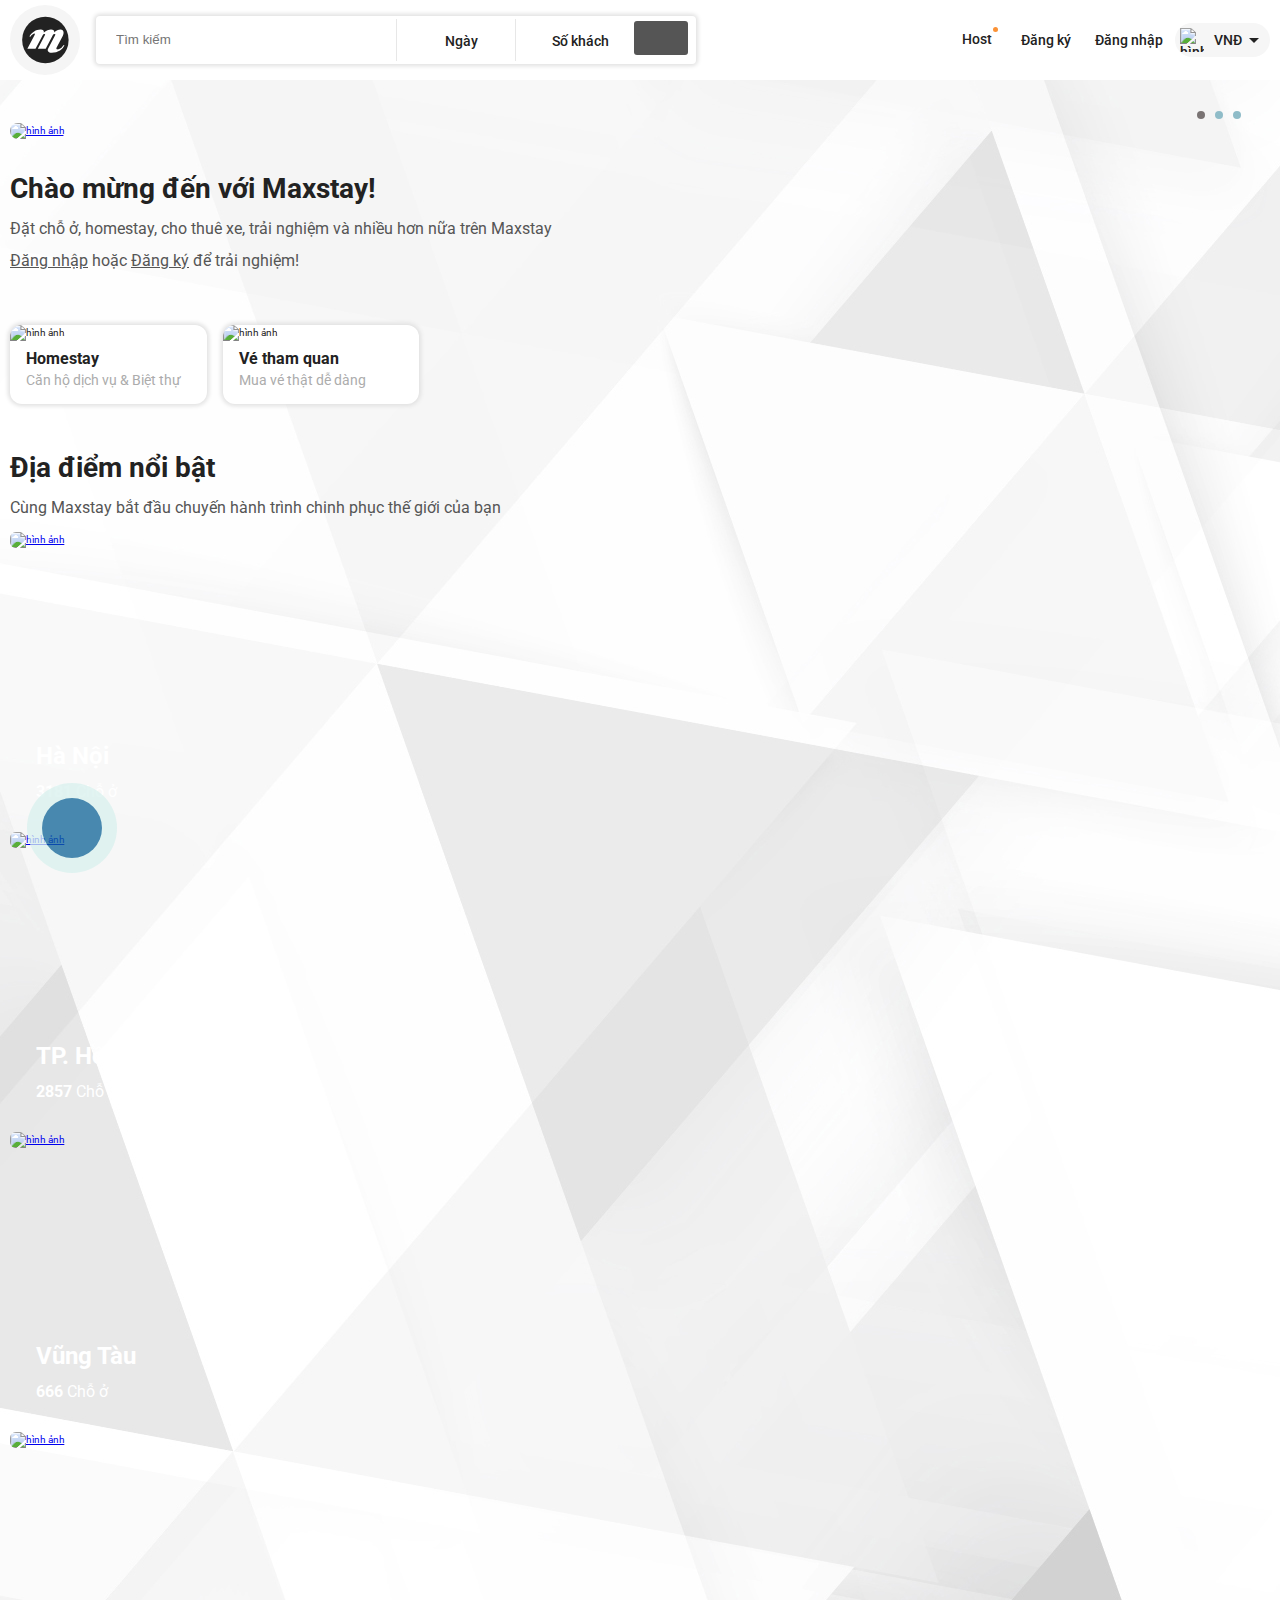
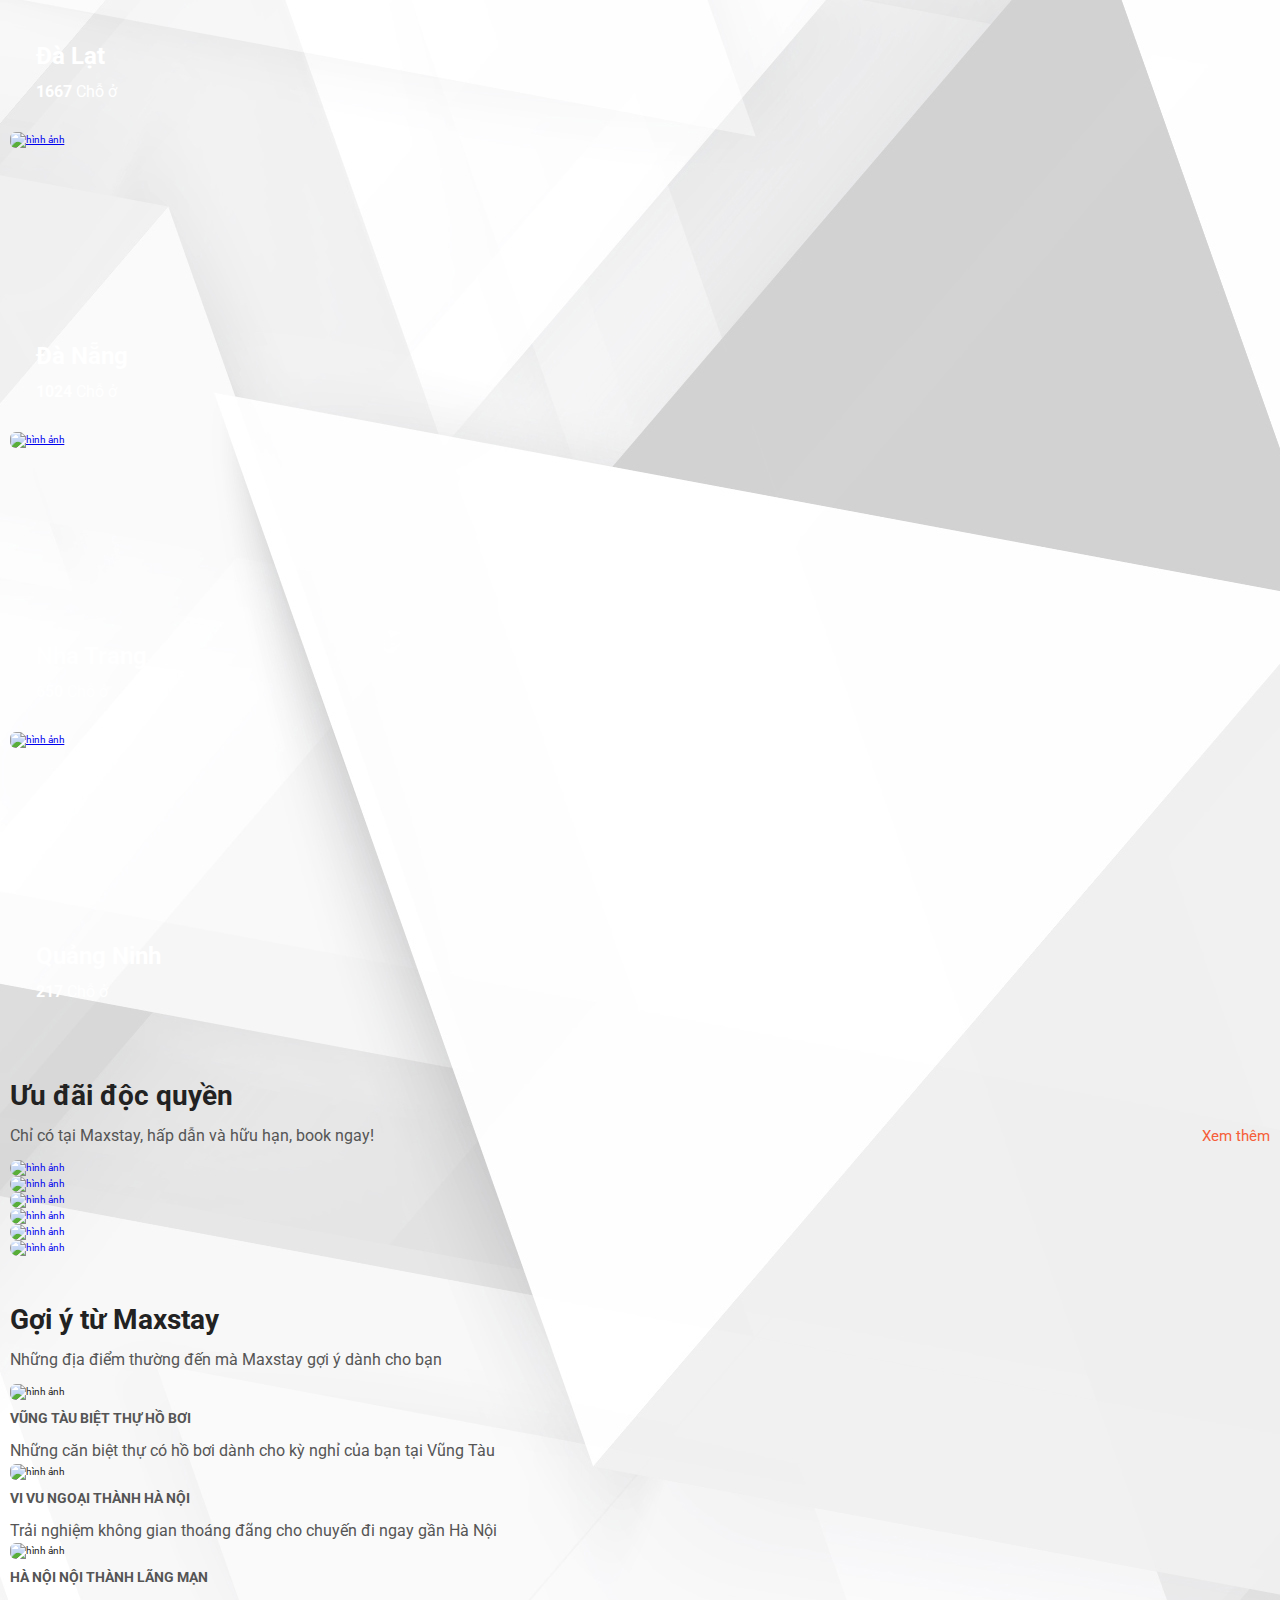
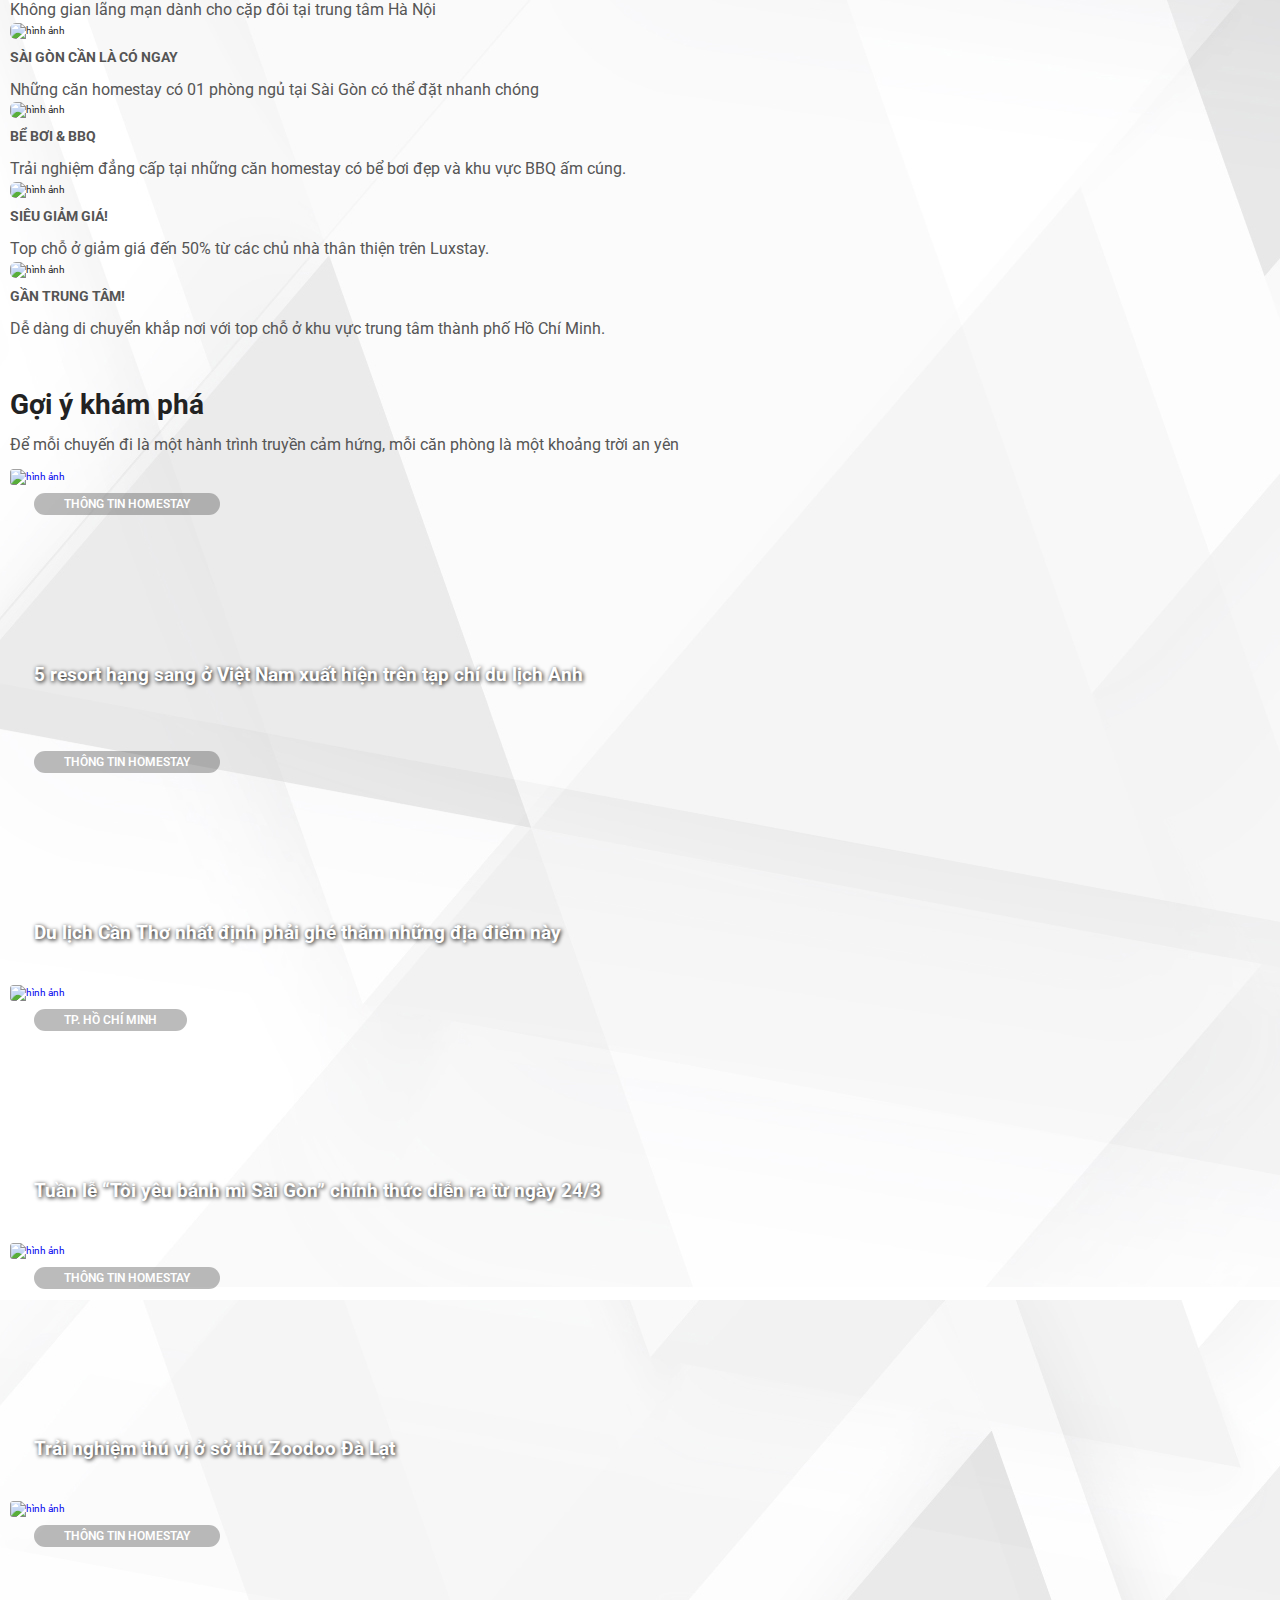
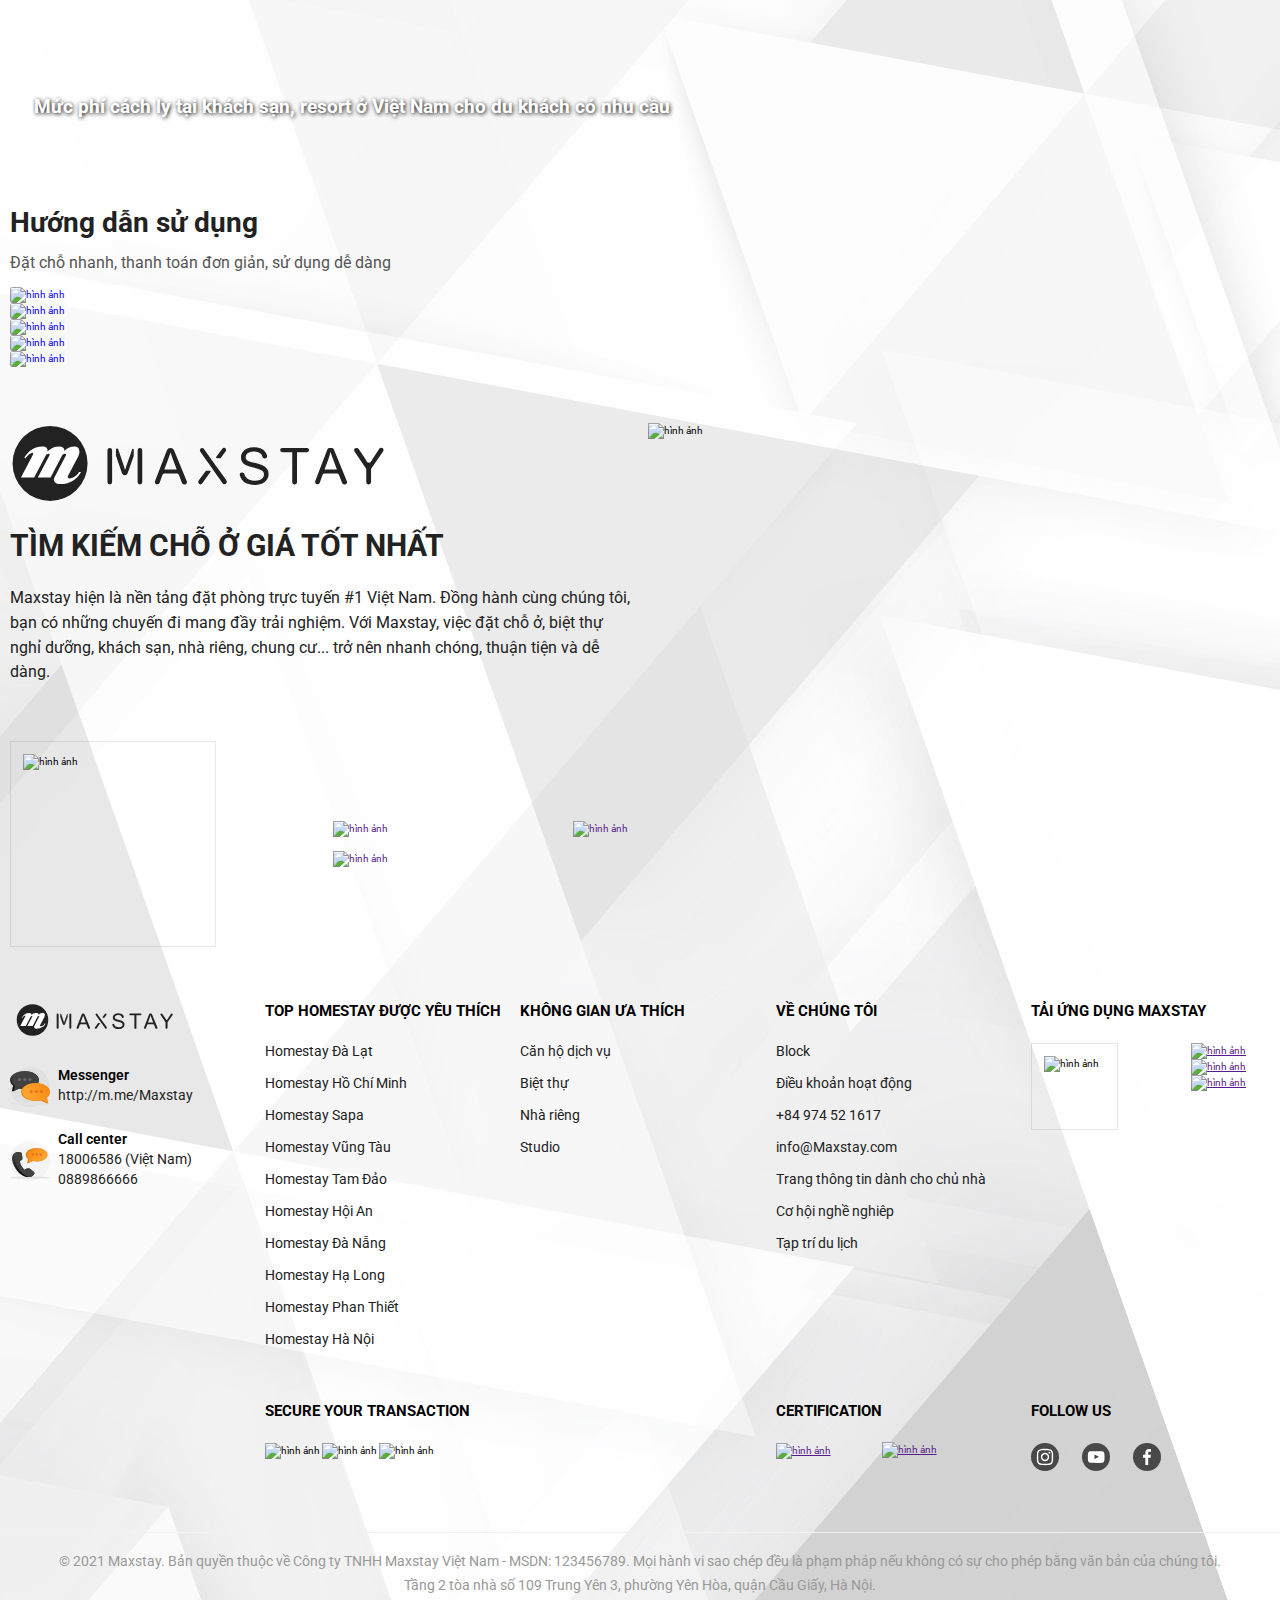
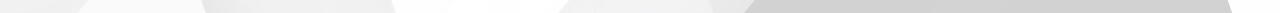
==== commit e50664f2: "code form validate" ====
--- a/index.html
+++ b/index.html
@@ -13,7 +13,8 @@
     <link rel="stylesheet" href="./access/css/owl.carousel.css">
     <link rel="stylesheet" href="./access/css/owl.theme.default.css">
     <link rel="stylesheet" href="./access/css/fixcarousel.css">
-    
+    <link rel="stylesheet" href="./access/css/responsive.css">
+    <link rel="icon" href="./access/img/favicon-32x32.png" type="image/png" sizes="32x32">
 </head>
 <body>
     <div class="app">
@@ -21,6 +22,73 @@
         <header class="header">
             <div class="grid">
                 <div class="header-container">
+                    <!-- nút tìm kiếm màn hình mobile -->
+                    <div class="mobile__search-btn m-block">
+                        <i class="ti-search"></i>
+                    </div>
+                    <div class="mobile__search-page" style="display: none">
+                        <div class="mobile__search-input">
+                            <div class="mobile__backtoscreen-btn"><i class="ti-arrow-left"></i></div>
+                            <input type="text" placeholder="Thử tìm kiếm 'Ha Noi'">
+                        </div>
+                        <div class="mobile__famouscitys">
+                            <p>Các thành phố nổi tiếng</p>
+                            <div class="mobile__famouscitys-list owl-carousel owl-theme">
+                                <div class="mobile__famouscitys-item">
+                                    <div class="mobile__famouscitys-img">
+                                        <img src="./access/img/Hn.png" alt="Ha Noi">
+                                    </div>
+                                    <span class="mobile__famouscitys-name">Hà Nội</span>
+                                </div>
+                                <div class="mobile__famouscitys-item">
+                                    <div class="mobile__famouscitys-img">
+                                        <img src="./access/img/HCM.png" alt="Ha Noi">
+                                    </div>
+                                    <span class="mobile__famouscitys-name">TP. HCM</span>
+                                </div>
+                                <div class="mobile__famouscitys-item">
+                                    <div class="mobile__famouscitys-img">
+                                        <img src="./access/img/HA.png" alt="Ha Noi">
+                                    </div>
+                                    <span class="mobile__famouscitys-name">Hội An</span>
+                                </div>
+                                <div class="mobile__famouscitys-item">
+                                    <div class="mobile__famouscitys-img">
+                                        <img src="./access/img/ĐL.png" alt="Ha Noi">
+                                    </div>
+                                    <span class="mobile__famouscitys-name">Đà Lạt</span>
+                                </div>
+                                <div class="mobile__famouscitys-item">
+                                    <div class="mobile__famouscitys-img">
+                                        <img src="./access/img/ĐN.png" alt="Ha Noi">
+                                    </div>
+                                    <span class="mobile__famouscitys-name">Đà Nẵng</span>
+                                </div>
+                                <div class="mobile__famouscitys-item">
+                                    <div class="mobile__famouscitys-img">
+                                        <img src="./access/img/NT.png" alt="Ha Noi">
+                                    </div>
+                                    <span class="mobile__famouscitys-name">Nha Trang</span>
+                                </div>
+                                <div class="mobile__famouscitys-item">
+                                    <div class="mobile__famouscitys-img">
+                                        <img src="./access/img/VT.png" alt="Ha Noi">
+                                    </div>
+                                    <span class="mobile__famouscitys-name">Vũng Tàu</span>
+                                </div>
+                                <div class="mobile__famouscitys-item">
+                                    <div class="mobile__famouscitys-img">
+                                        <img src="./access/img/QN.png" alt="Ha Noi">
+                                    </div>
+                                    <span class="mobile__famouscitys-name">Quảng Ninh</span>
+                                </div>
+                            </div>
+                        </div>
+                        <div class="mobile__search-history">
+                            <p>Tìm kiếm gần đây</p>
+                            <div class="mobile__history-box"></div>
+                        </div>
+                    </div>
                     <!-- logo + tìm kiếm -->
                     <div class="header-wrap">
                         <div class="header__logo">
@@ -28,7 +96,7 @@
                                 <svg xmlns="http://www.w3.org/2000/svg" width="50px" height="50px" id="Layer_1" data-name="Layer 1" viewBox="0 0 57 57"><defs><style>.cls-1{fill:#222;}.cls-2{fill:#fff;}</style></defs><title>maxstay</title><circle class="cls-1" cx="28.94" cy="28.51" r="26.47"/><path class="cls-2" d="M48.82,37.57a14.78,14.78,0,0,1-3.22,2.8,17.41,17.41,0,0,1-10,2.73,5.72,5.72,0,0,1-2-.39,3.68,3.68,0,0,1-1.4-1,2.59,2.59,0,0,1-.6-1.43A3.11,3.11,0,0,1,32,38.54l8.18-15.79c.2-.41.2-.68,0-.83a1.1,1.1,0,0,0-.81-.19,2.88,2.88,0,0,0-1.09.35,1.67,1.67,0,0,0-.79.76l-8.18,15.7h-9L28.47,22.9c.26-.51.29-.84.1-1a1,1,0,0,0-.8-.18,3,3,0,0,0-1.06.36,1.44,1.44,0,0,0-.69.67L17.69,38.54H8.38l8.28-15.85a2.39,2.39,0,0,0,.39-1.26A.47.47,0,0,0,16.6,21a2.34,2.34,0,0,0-1,.28,7.51,7.51,0,0,0-1.36.86,12.22,12.22,0,0,0-1.43,1.31,10.37,10.37,0,0,0-1.25,1.63l-.73-.78a18.69,18.69,0,0,1,2.37-3.08,15.75,15.75,0,0,1,2.93-2.45,14,14,0,0,1,3.43-1.6,13,13,0,0,1,3.89-.57,4.31,4.31,0,0,1,3,.87,2.66,2.66,0,0,1,.67,2.6,11.46,11.46,0,0,1,2.05-1.6,13.77,13.77,0,0,1,2.17-1.09,12.27,12.27,0,0,1,2.12-.62,10,10,0,0,1,1.87-.19,5.5,5.5,0,0,1,1.68.24,3.34,3.34,0,0,1,1.23.69,2.46,2.46,0,0,1,.71,1.09A2.9,2.9,0,0,1,38.94,20a9.72,9.72,0,0,1,3.52-2.67,9.46,9.46,0,0,1,3.76-.8,3.33,3.33,0,0,1,2.11.63,3.22,3.22,0,0,1,1.14,1.65,5.33,5.33,0,0,1,.13,2.32,8.34,8.34,0,0,1-.87,2.67L41.63,37.3a1.29,1.29,0,0,0-.12,1.24,1.31,1.31,0,0,0,1.37.62,6,6,0,0,0,2.3-.64,10.24,10.24,0,0,0,2.41-1.61,7,7,0,0,0,1.77-2.33h1.39A12.35,12.35,0,0,1,48.82,37.57Z"/></svg>
                             </a>
                         </div>
-                        <div class="header__search shadow">
+                        <div class="header__search shadow m-0">
                             <div class="header__search-location">
                                 <i class="header__search-location-icon fas fa-search"></i>
                                 <input class="header__search-location-input" type="text" placeholder="Tìm kiếm">
@@ -45,7 +113,7 @@
                                     <span id="client" class="xxx">Số khách</span>
                                 </a>
                             </div>
-                            <div id="extend-client" class="xxx header__search-client-extend shadow">
+                            <div id="extend-client" style="display: none" class="xxx header__search-client-extend shadow">
                                 <div class="client-extend__row xxx">
                                     <div class="client-extend__content xxx">
                                         <div>Người lớn</div>
@@ -91,24 +159,24 @@
                         </div>
                     </div>
                     <!-- đăng ký + đăng nhập + language -->
-                    <div class="header__navbar">
+                    <div class="header__navbar m-0">
                         <ul class="header__navbar-list">
-                            <li class="header__navbar-item">
+                            <li class="header__navbar-item m-0">
                                 <a href="#" class="header__navbar-link is-host">Host</a>
                             </li>
                             <li class="header__navbar-item">
-                                <a href="#" id="resbtn" class="header__navbar-link">Đăng ký</a>
+                                <div id="resbtn" class="header__navbar-link">Đăng ký</div>
                             </li>
                             <li class="header__navbar-item">
-                                <a href="#" id="logbtn" class="header__navbar-link">Đăng nhập</a>
+                                <div id="logbtn" class="header__navbar-link">Đăng nhập</div>
                             </li>
                             <li class="header__navbar-item yyy" style="position: relative" id="language">
-                                <a href="#" class="header__navbar-link is-language yyy">
+                                <div class="header__navbar-link is-language yyy">
                                     <img class="header__navbar-link-img yyy" src="https://www.luxstay.com/icons/vi.svg" alt="hình ảnh">
                                     <span class="yyy">VNĐ</span>
-                                </a>
+                                </div>
                             </li>
-                            <div class="header__navbar-language shadow yyy">
+                            <div class="header__navbar-language shadow yyy" style="display: none;">
                                 <div class="language yyy">
                                     <div class="vietnamese yyy">
                                         <img class="yyy" src="https://www.luxstay.com/icons/vi.svg" alt="hỉnh ảnh">
@@ -137,6 +205,10 @@
                                 </div>
                             </div>
                         </ul>
+                    </div>
+                    <!-- nút menu màn hình mobile -->
+                    <div class="mobile__nav-btn m-block" >
+                        <i class="ti-menu"></i>
                     </div>
                 </div>
             </div>
@@ -147,20 +219,23 @@
         <div class="modal__body">
             <!-- Register form -->
             <div class="auth-form" id="resform">
-                    <form action="" class="auth-form__container">
+                    <form action="" class="auth-form__container" id="form-dk">
                         <div class="auth-form__header">
                             <h3 class="auth-form__heading">Đăng ký</h3>
                             <span class="auth-form__switch-btn" id="switch-to-log">Đăng nhập</span>
                         </div>
                         <div class="auth-form__form">
                             <div class="auth-form__group">
-                                <input type="text" name="name" placeholder="Tên đăng nhập" required class="auth-form__input">
+                                <input type="text" name="name" id="input-name" placeholder="Tên đăng nhập" class="auth-form__input">
+                                <span class="err-note" style="font-size: 14px;margin-top: 4px;padding: 0 8px;color: red;display: inline-block;"></span>
                             </div>
                             <div class="auth-form__group">
-                                <input type="password" name="password" placeholder="Mật khẩu của bạn" required class="auth-form__input">
+                                <input type="password" name="password" id="input-password" placeholder="Mật khẩu của bạn" class="auth-form__input">
+                                <span class="err-note" style="font-size: 14px;margin-top: 4px;padding: 0 8px;color: red;display: inline-block;"></span>
                             </div>
                             <div class="auth-form__group">
-                                <input type="password" name="password" placeholder="Nhập lại mật khẩu" required class="auth-form__input">
+                                <input type="password" name="re-password" id="input-repassword" placeholder="Nhập lại mật khẩu" class="auth-form__input">
+                                <span class="err-note" style="font-size: 14px;margin-top: 4px;padding: 0 8px;color: red;display: inline-block;"></span>
                             </div>
                         </div>
                         <div class="auth-form__aside">
@@ -188,17 +263,19 @@
             </div>
             <!-- Login form -->
             <div class="auth-form" id="logform">
-                <form action="" class="auth-form__container">
+                <form action="" class="auth-form__container" id="form-dn">
                     <div class="auth-form__header">
                         <h3 class="auth-form__heading">Đăng nhập</h3>
                         <span class="auth-form__switch-btn" id="switch-to-res">Đăng ký</span>
                     </div>
                     <div class="auth-form__form">
                         <div class="auth-form__group">
-                            <input type="text" name="name" placeholder="Tên đăng nhập" required class="auth-form__input">
+                            <input type="text" name="name" id="input-name-dn" placeholder="Tên đăng nhập" class="auth-form__input">
+                            <span class="err-note" style="font-size: 14px;margin-top: 4px;padding: 0 8px;color: red;display: inline-block;"></span>
                         </div>
                         <div class="auth-form__group">
-                            <input type="password" name="passwword" placeholder="Mật khẩu của bạn" required class="auth-form__input">
+                            <input type="password" name="passwword" id="input-password-dn" placeholder="Mật khẩu của bạn" class="auth-form__input">
+                            <span class="err-note" style="font-size: 14px;margin-top: 4px;padding: 0 8px;color: red;display: inline-block;"></span>
                         </div>
                     </div>
                     <div class="auth-form__aside">
@@ -255,13 +332,13 @@
                     <h2 class="container__title">Chào mừng đến với Maxstay!</h2>
                     <p class="container__content">Đặt chỗ ở, homestay, cho thuê xe, trải nghiệm và nhiều hơn nữa trên Maxstay</p>
                     <p class="container__content">
-                        <a href="#" id="logbtn2" class="opening__content-link">Đăng nhập</a>
+                        <span id="logbtn2" class="opening__content-link">Đăng nhập</span>
                          hoặc 
-                         <a href="#" id="resbtn2" class="opening__content-link">Đăng ký</a>
+                         <span id="resbtn2" class="opening__content-link">Đăng ký</span>
                           để trải nghiệm!
                     </p>
-                    <div class="grid__row mt-56">
-                        <div class="grid__column-2-12">
+                    <div class="grid__row mt-56 mt-30">
+                        <div class="grid__column-2-12 t-4 m-6">
                             <a href="https://www.luxstay.com/vi/s" target="blank" class="opening__item shadow">
                                 <div class="opening__item-img">
                                     <img src="./access/img/opening-villa.png" alt="hình ảnh">
@@ -272,7 +349,7 @@
                                 </div>
                             </a>
                         </div>
-                        <div class="grid__column-2-12">
+                        <div class="grid__column-2-12 t-4 m-6">
                             <a href="https://www.klook.com/vi/promo/vn-luxstay?aid=13927" target="blank" class="opening__item shadow">
                                 <div class="opening__item-img">
                                     <img src="./access/img/opening-ticked.jpg" alt="hình ảnh">
@@ -286,7 +363,7 @@
                     </div>
                 </div>
                 <!-- Địa điểm nổi bật -->
-                <div class="place mt-56">
+                <div class="place mt-56 mt-30">
                     <h2 class="container__title">Địa điểm nổi bật</h2>
                     <p class="container__content">Cùng Maxstay bắt đầu chuyến hành trình chinh phục thế giới của bạn</p>
                     <div class="owl-carousel owl-theme">
@@ -390,11 +467,11 @@
                     </div>
                 </div>
                 <!-- CT khuyến mại -->
-                <div class="discount mt-56">
+                <div class="discount mt-56 mt-30">
                     <h2 class="container__title">Ưu đãi độc quyền</h2>
                     <div class="discount-wrap-content">
                         <p class="container__content">Chỉ có tại Maxstay, hấp dẫn và hữu hạn, book ngay!</p>
-                        <a href="#" class="discount__see-more">
+                        <a href="#" class="discount__see-more m-0">
                             Xem thêm
                         </a>
                     </div>
@@ -450,7 +527,7 @@
                     </div>
                 </div>
                 <!-- Gợi ý theo nhu cầu -->
-                <div class="suggestions mt-56">
+                <div class="suggestions mt-56 mt-30">
                     <h2 class="container__title">Gợi ý từ Maxstay</h2>
                     <p class="container__content">Những địa điểm thường đến mà Maxstay gợi ý dành cho bạn</p>
                     <div class="owl-carousel owl-theme">
@@ -540,14 +617,14 @@
                     </div>
                 </div>
                 <!-- Khám phá -->
-                <div class="discover mt-56">
+                <div class="discover mt-56 mt-30">
                     <h2 class="container__title">Gợi ý khám phá</h2>
                     <p class="container__content">Để mỗi chuyến đi là một hành trình truyền cảm hứng, mỗi căn phòng là một khoảng trời an yên</p>
                     <div class="owl-carousel owl-theme">
                         <div>
                             <a href="https://www.luxstay.com/blog/homestay/5-resort-hang-sang-o-viet-nam-xuat-hien-tren-tap-chi-du-lich-anh.html" target="blank" class="discover__item is-relative-box">
                                 <div class="discover__item-img">
-                                    <img src="./access/img/discover1.jpg" alt="hình ảnh">
+                                    <img src="./access/img/discover1.jpg" class="m-fix-height" alt="hình ảnh">
                                 </div>
                                 <div class="discover__item-content">
                                     <h3 class="discover__item-content-heading">
@@ -629,7 +706,7 @@
                     
                 </div>
                 <!-- Hướng dẫn sd ứng dụng -->
-                <div class="tutorial mt-56">
+                <div class="tutorial mt-56 mt-30">
                     <h2 class="container__title">Hướng dẫn sử dụng</h2>
                     <p class="container__content">Đặt chỗ nhanh, thanh toán đơn giản, sử dụng dễ dàng</p>
                     <div class="owl-theme owl-carousel">
@@ -678,12 +755,12 @@
                 </div>
                 <!-- Thông tin về doanh nghiệp -->
                 <div class="intro">
-                    <div class="grid__row mt-56">
-                        <div class="grid__column-haft">
+                    <div class="grid__row mt-56 mt-30">
+                        <div class="grid__column-haft m-12">
                             <svg xmlns="http://www.w3.org/2000/svg" style="transform: translateX(-10px)" width="414.8px" height="85px"  id="Layer_1" data-name="Layer 1" viewBox="0 0 280 60"><defs><style>.cls-1{fill:#222;}.cls-2{fill:#fff;}</style></defs><title>maxstay</title><circle class="cls-1" cx="28.94" cy="28.51" r="26.47"/><path class="cls-1" d="M103,41.16l8.43-21.95a2.58,2.58,0,0,1,2.4-1.65H114a2.64,2.64,0,0,1,2.44,1.64l9,21.93a1.59,1.59,0,0,1-1.48,2.2h-.4a1.58,1.58,0,0,1-1.49-1l-2.22-5.76a1.61,1.61,0,0,0-1.49-1h-8.56a1.6,1.6,0,0,0-1.5,1l-2.07,5.7a1.6,1.6,0,0,1-1.5,1h-.17A1.6,1.6,0,0,1,103,41.16Zm6.6-8.41h8.74l-2.69-7.14c-.7-1.85-1.25-3.43-1.64-4.72l-1.58,4.3Z"/><path class="cls-1" d="M164.33,34.91h.19a1.58,1.58,0,0,1,1.66,1.2A6.25,6.25,0,0,0,167,38a5.9,5.9,0,0,0,2.6,2,9.8,9.8,0,0,0,3.95.76,9.45,9.45,0,0,0,3.45-.58,4.68,4.68,0,0,0,2.22-1.59,3.66,3.66,0,0,0,.73-2.2,3.34,3.34,0,0,0-.7-2.12,5.29,5.29,0,0,0-2.32-1.52,45.14,45.14,0,0,0-4.59-1.26,22.86,22.86,0,0,1-5-1.61,6.91,6.91,0,0,1-2.76-2.4,5.88,5.88,0,0,1-.9-3.2,6.52,6.52,0,0,1,1.11-3.65A6.83,6.83,0,0,1,168,18a12.38,12.38,0,0,1,4.73-.88,12.82,12.82,0,0,1,5,.93,7.31,7.31,0,0,1,3.37,2.71,7.63,7.63,0,0,1,1,2.22,1.57,1.57,0,0,1-1.41,2h-.2a1.6,1.6,0,0,1-1.64-1.19,4.71,4.71,0,0,0-1.53-2.39,7,7,0,0,0-4.49-1.25,7.25,7.25,0,0,0-4.51,1.13A3.42,3.42,0,0,0,167,24a2.92,2.92,0,0,0,1,2.28c.65.6,2.37,1.21,5.14,1.84a34.2,34.2,0,0,1,5.7,1.64,7.87,7.87,0,0,1,3.33,2.63,6.44,6.44,0,0,1,1.07,3.67,7,7,0,0,1-1.18,3.87,7.77,7.77,0,0,1-3.38,2.83,11.71,11.71,0,0,1-5,1,14.8,14.8,0,0,1-5.86-1,8.23,8.23,0,0,1-3.71-3.06,8.36,8.36,0,0,1-1.19-2.82A1.59,1.59,0,0,1,164.33,34.91Z"/><path class="cls-1" d="M199.88,41.81V20.6h-7a1.52,1.52,0,0,1-1.52-1.52h0a1.52,1.52,0,0,1,1.52-1.52h17.38a1.52,1.52,0,0,1,1.52,1.52h0a1.52,1.52,0,0,1-1.52,1.52h-7V41.81a1.52,1.52,0,0,1-1.52,1.52h-.37A1.52,1.52,0,0,1,199.88,41.81Z"/><path class="cls-1" d="M216.08,41.16l8.67-22.57a1.6,1.6,0,0,1,1.49-1h1.5a1.6,1.6,0,0,1,1.48,1l9.24,22.57a1.59,1.59,0,0,1-1.48,2.2h-.4a1.6,1.6,0,0,1-1.5-1l-2.21-5.76a1.61,1.61,0,0,0-1.5-1h-8.55a1.61,1.61,0,0,0-1.51,1l-2.06,5.7a1.6,1.6,0,0,1-1.5,1h-.18A1.6,1.6,0,0,1,216.08,41.16Zm6.6-8.41h8.74l-2.69-7.14c-.82-2.16-1.43-3.95-1.83-5.34a32.89,32.89,0,0,1-1.39,4.92Z"/><path class="cls-1" d="M252.11,41.71v-8.8a1.59,1.59,0,0,0-.27-.9l-8-11.92a1.63,1.63,0,0,1,1.35-2.53h.23a1.62,1.62,0,0,1,1.36.74l4.6,7c.43.67.85,1.34,1.25,2a1.62,1.62,0,0,0,2.77,0q.65-1,1.41-2.22l4.51-6.85a1.64,1.64,0,0,1,1.36-.73h0A1.62,1.62,0,0,1,264,20.11L255.81,32a1.59,1.59,0,0,0-.29.92v8.79a1.61,1.61,0,0,1-1.62,1.62h-.16A1.62,1.62,0,0,1,252.11,41.71Z"/><path class="cls-1" d="M133.85,40.59a1.71,1.71,0,0,0,1.38,2.74h0a1.33,1.33,0,0,0,1.07-.54l5.93-8.41a.4.4,0,0,0-.33-.64h-2.77a.43.43,0,0,0-.33.17Z"/><path class="cls-1" d="M152.9,20a1.53,1.53,0,0,0-1.23-2.45h0a1.33,1.33,0,0,0-1,.53l-4.41,5.83a.58.58,0,0,0,.46.93h2.52a.2.2,0,0,0,.17-.09Z"/><path class="cls-1" d="M153.37,40.46l-4.8-6.72-2.89-4s-2.76-3.82-3.48-4.86l-.48-.68-4.28-6.05a1.33,1.33,0,0,0-1.08-.56h0A1.74,1.74,0,0,0,135,20.32l3.23,4.53,3.59,5S144,33,144.52,33.74c2,2.82,6.3,9,6.3,9a1.33,1.33,0,0,0,1.08.56h0A1.81,1.81,0,0,0,153.37,40.46Z"/><path class="cls-2" d="M48.82,37.57a14.78,14.78,0,0,1-3.22,2.8,17.41,17.41,0,0,1-10,2.73,5.72,5.72,0,0,1-2-.39,3.68,3.68,0,0,1-1.4-1,2.59,2.59,0,0,1-.6-1.43A3.11,3.11,0,0,1,32,38.54l8.18-15.79c.2-.41.2-.68,0-.83a1.1,1.1,0,0,0-.81-.19,2.88,2.88,0,0,0-1.09.35,1.67,1.67,0,0,0-.79.76l-8.18,15.7h-9L28.47,22.9c.26-.51.29-.84.1-1a1,1,0,0,0-.8-.18,3,3,0,0,0-1.06.36,1.44,1.44,0,0,0-.69.67L17.69,38.54H8.38l8.28-15.85a2.39,2.39,0,0,0,.39-1.26A.47.47,0,0,0,16.6,21a2.34,2.34,0,0,0-1,.28,7.51,7.51,0,0,0-1.36.86,12.22,12.22,0,0,0-1.43,1.31,10.37,10.37,0,0,0-1.25,1.63l-.73-.78a18.69,18.69,0,0,1,2.37-3.08,15.75,15.75,0,0,1,2.93-2.45,14,14,0,0,1,3.43-1.6,13,13,0,0,1,3.89-.57,4.31,4.31,0,0,1,3,.87,2.66,2.66,0,0,1,.67,2.6,11.46,11.46,0,0,1,2.05-1.6,13.77,13.77,0,0,1,2.17-1.09,12.27,12.27,0,0,1,2.12-.62,10,10,0,0,1,1.87-.19,5.5,5.5,0,0,1,1.68.24,3.34,3.34,0,0,1,1.23.69,2.46,2.46,0,0,1,.71,1.09A2.9,2.9,0,0,1,38.94,20a9.72,9.72,0,0,1,3.52-2.67,9.46,9.46,0,0,1,3.76-.8,3.33,3.33,0,0,1,2.11.63,3.22,3.22,0,0,1,1.14,1.65,5.33,5.33,0,0,1,.13,2.32,8.34,8.34,0,0,1-.87,2.67L41.63,37.3a1.29,1.29,0,0,0-.12,1.24,1.31,1.31,0,0,0,1.37.62,6,6,0,0,0,2.3-.64,10.24,10.24,0,0,0,2.41-1.61,7,7,0,0,0,1.77-2.33h1.39A12.35,12.35,0,0,1,48.82,37.57Z"/><path class="cls-1" d="M92.4,17.56h0a1.65,1.65,0,0,0-1.65,1.65V41.69a1.64,1.64,0,0,0,1.65,1.64h0A1.64,1.64,0,0,0,94,41.69V19.21A1.65,1.65,0,0,0,92.4,17.56Z"/><path class="cls-1" d="M71.09,17.56h0a1.64,1.64,0,0,0-1.64,1.65V41.69a1.63,1.63,0,0,0,1.64,1.64h0a1.64,1.64,0,0,0,1.65-1.64V19.21A1.65,1.65,0,0,0,71.09,17.56Z"/><path class="cls-1" d="M88,18.54A.56.56,0,0,0,87,18.36L83.28,29c-.62,1.81-1.08,3.19-1.37,4.13-.26-.85-.67-2.12-1.23-3.82L77.1,18.63a.86.86,0,0,0-1.67.27v3.8a.86.86,0,0,0,0,.28L79.69,35.4a2.16,2.16,0,0,0,2,1.47h0a2.17,2.17,0,0,0,2-1.45L88,23.27A.66.66,0,0,0,88,23Z"/></svg>
                             <h2 class="intro__slogan">TÌM KIẾM CHỖ Ở GIÁ TỐT NHẤT</h2>
                             <p class="intro__content">Maxstay hiện là nền tảng đặt phòng trực tuyến #1 Việt Nam. Đồng hành cùng chúng tôi, bạn có những chuyến đi mang đầy trải nghiệm. Với Maxstay, việc đặt chỗ ở, biệt thự nghỉ dưỡng, khách sạn, nhà riêng, chung cư... trở nên nhanh chóng, thuận tiện và dễ dàng.</p>
-                            <div class="grid__row mt-56">
+                            <div class="grid__row mt-56 mt-30 tm-0">
                                 <div class="grid__column-haft">
                                     <div class="intro__dowload-qr">
                                         <img src="./access/img/qr-code.png" alt="hình ảnh" class="intro__dowload-qr-img">
@@ -708,7 +785,7 @@
                                 </div>
                             </div>
                         </div>
-                        <div class="grid__column-haft">
+                        <div class="grid__column-haft m-12">
                             <img src="./access/img/banner.png" alt="hình ảnh" class="intro__banner">
                         </div>
                     </div>
@@ -716,10 +793,10 @@
             </div>  
         </div>
         <!-- Footer -->
-        <footer class="footer mt-56">
+        <footer class="footer mt-56 mt-30">
             <div class="grid">
                 <div class="grid__row">
-                    <div class="grid__column-2-10">
+                    <div class="grid__column-2-10 t-4 m-0">
                         <div class="footer-item">
                             <svg xmlns="http://www.w3.org/2000/svg" width="170px" height="35px" id="Layer_1" data-name="Layer 1" viewBox="0 0 267.57 58.72"><defs><style>.cls-1{fill:#222;}.cls-2{fill:#fff;}</style></defs><title>maxstay</title><circle class="cls-1" cx="28.94" cy="28.51" r="26.47"/><path class="cls-1" d="M103,41.16l8.43-21.95a2.58,2.58,0,0,1,2.4-1.65H114a2.64,2.64,0,0,1,2.44,1.64l9,21.93a1.59,1.59,0,0,1-1.48,2.2h-.4a1.58,1.58,0,0,1-1.49-1l-2.22-5.76a1.61,1.61,0,0,0-1.49-1h-8.56a1.6,1.6,0,0,0-1.5,1l-2.07,5.7a1.6,1.6,0,0,1-1.5,1h-.17A1.6,1.6,0,0,1,103,41.16Zm6.6-8.41h8.74l-2.69-7.14c-.7-1.85-1.25-3.43-1.64-4.72l-1.58,4.3Z"/><path class="cls-1" d="M164.33,34.91h.19a1.58,1.58,0,0,1,1.66,1.2A6.25,6.25,0,0,0,167,38a5.9,5.9,0,0,0,2.6,2,9.8,9.8,0,0,0,3.95.76,9.45,9.45,0,0,0,3.45-.58,4.68,4.68,0,0,0,2.22-1.59,3.66,3.66,0,0,0,.73-2.2,3.34,3.34,0,0,0-.7-2.12,5.29,5.29,0,0,0-2.32-1.52,45.14,45.14,0,0,0-4.59-1.26,22.86,22.86,0,0,1-5-1.61,6.91,6.91,0,0,1-2.76-2.4,5.88,5.88,0,0,1-.9-3.2,6.52,6.52,0,0,1,1.11-3.65A6.83,6.83,0,0,1,168,18a12.38,12.38,0,0,1,4.73-.88,12.82,12.82,0,0,1,5,.93,7.31,7.31,0,0,1,3.37,2.71,7.63,7.63,0,0,1,1,2.22,1.57,1.57,0,0,1-1.41,2h-.2a1.6,1.6,0,0,1-1.64-1.19,4.71,4.71,0,0,0-1.53-2.39,7,7,0,0,0-4.49-1.25,7.25,7.25,0,0,0-4.51,1.13A3.42,3.42,0,0,0,167,24a2.92,2.92,0,0,0,1,2.28c.65.6,2.37,1.21,5.14,1.84a34.2,34.2,0,0,1,5.7,1.64,7.87,7.87,0,0,1,3.33,2.63,6.44,6.44,0,0,1,1.07,3.67,7,7,0,0,1-1.18,3.87,7.77,7.77,0,0,1-3.38,2.83,11.71,11.71,0,0,1-5,1,14.8,14.8,0,0,1-5.86-1,8.23,8.23,0,0,1-3.71-3.06,8.36,8.36,0,0,1-1.19-2.82A1.59,1.59,0,0,1,164.33,34.91Z"/><path class="cls-1" d="M199.88,41.81V20.6h-7a1.52,1.52,0,0,1-1.52-1.52h0a1.52,1.52,0,0,1,1.52-1.52h17.38a1.52,1.52,0,0,1,1.52,1.52h0a1.52,1.52,0,0,1-1.52,1.52h-7V41.81a1.52,1.52,0,0,1-1.52,1.52h-.37A1.52,1.52,0,0,1,199.88,41.81Z"/><path class="cls-1" d="M216.08,41.16l8.67-22.57a1.6,1.6,0,0,1,1.49-1h1.5a1.6,1.6,0,0,1,1.48,1l9.24,22.57a1.59,1.59,0,0,1-1.48,2.2h-.4a1.6,1.6,0,0,1-1.5-1l-2.21-5.76a1.61,1.61,0,0,0-1.5-1h-8.55a1.61,1.61,0,0,0-1.51,1l-2.06,5.7a1.6,1.6,0,0,1-1.5,1h-.18A1.6,1.6,0,0,1,216.08,41.16Zm6.6-8.41h8.74l-2.69-7.14c-.82-2.16-1.43-3.95-1.83-5.34a32.89,32.89,0,0,1-1.39,4.92Z"/><path class="cls-1" d="M252.11,41.71v-8.8a1.59,1.59,0,0,0-.27-.9l-8-11.92a1.63,1.63,0,0,1,1.35-2.53h.23a1.62,1.62,0,0,1,1.36.74l4.6,7c.43.67.85,1.34,1.25,2a1.62,1.62,0,0,0,2.77,0q.65-1,1.41-2.22l4.51-6.85a1.64,1.64,0,0,1,1.36-.73h0A1.62,1.62,0,0,1,264,20.11L255.81,32a1.59,1.59,0,0,0-.29.92v8.79a1.61,1.61,0,0,1-1.62,1.62h-.16A1.62,1.62,0,0,1,252.11,41.71Z"/><path class="cls-1" d="M133.85,40.59a1.71,1.71,0,0,0,1.38,2.74h0a1.33,1.33,0,0,0,1.07-.54l5.93-8.41a.4.4,0,0,0-.33-.64h-2.77a.43.43,0,0,0-.33.17Z"/><path class="cls-1" d="M152.9,20a1.53,1.53,0,0,0-1.23-2.45h0a1.33,1.33,0,0,0-1,.53l-4.41,5.83a.58.58,0,0,0,.46.93h2.52a.2.2,0,0,0,.17-.09Z"/><path class="cls-1" d="M153.37,40.46l-4.8-6.72-2.89-4s-2.76-3.82-3.48-4.86l-.48-.68-4.28-6.05a1.33,1.33,0,0,0-1.08-.56h0A1.74,1.74,0,0,0,135,20.32l3.23,4.53,3.59,5S144,33,144.52,33.74c2,2.82,6.3,9,6.3,9a1.33,1.33,0,0,0,1.08.56h0A1.81,1.81,0,0,0,153.37,40.46Z"/><path class="cls-2" d="M48.82,37.57a14.78,14.78,0,0,1-3.22,2.8,17.41,17.41,0,0,1-10,2.73,5.72,5.72,0,0,1-2-.39,3.68,3.68,0,0,1-1.4-1,2.59,2.59,0,0,1-.6-1.43A3.11,3.11,0,0,1,32,38.54l8.18-15.79c.2-.41.2-.68,0-.83a1.1,1.1,0,0,0-.81-.19,2.88,2.88,0,0,0-1.09.35,1.67,1.67,0,0,0-.79.76l-8.18,15.7h-9L28.47,22.9c.26-.51.29-.84.1-1a1,1,0,0,0-.8-.18,3,3,0,0,0-1.06.36,1.44,1.44,0,0,0-.69.67L17.69,38.54H8.38l8.28-15.85a2.39,2.39,0,0,0,.39-1.26A.47.47,0,0,0,16.6,21a2.34,2.34,0,0,0-1,.28,7.51,7.51,0,0,0-1.36.86,12.22,12.22,0,0,0-1.43,1.31,10.37,10.37,0,0,0-1.25,1.63l-.73-.78a18.69,18.69,0,0,1,2.37-3.08,15.75,15.75,0,0,1,2.93-2.45,14,14,0,0,1,3.43-1.6,13,13,0,0,1,3.89-.57,4.31,4.31,0,0,1,3,.87,2.66,2.66,0,0,1,.67,2.6,11.46,11.46,0,0,1,2.05-1.6,13.77,13.77,0,0,1,2.17-1.09,12.27,12.27,0,0,1,2.12-.62,10,10,0,0,1,1.87-.19,5.5,5.5,0,0,1,1.68.24,3.34,3.34,0,0,1,1.23.69,2.46,2.46,0,0,1,.71,1.09A2.9,2.9,0,0,1,38.94,20a9.72,9.72,0,0,1,3.52-2.67,9.46,9.46,0,0,1,3.76-.8,3.33,3.33,0,0,1,2.11.63,3.22,3.22,0,0,1,1.14,1.65,5.33,5.33,0,0,1,.13,2.32,8.34,8.34,0,0,1-.87,2.67L41.63,37.3a1.29,1.29,0,0,0-.12,1.24,1.31,1.31,0,0,0,1.37.62,6,6,0,0,0,2.3-.64,10.24,10.24,0,0,0,2.41-1.61,7,7,0,0,0,1.77-2.33h1.39A12.35,12.35,0,0,1,48.82,37.57Z"/><path class="cls-1" d="M92.4,17.56h0a1.65,1.65,0,0,0-1.65,1.65V41.69a1.64,1.64,0,0,0,1.65,1.64h0A1.64,1.64,0,0,0,94,41.69V19.21A1.65,1.65,0,0,0,92.4,17.56Z"/><path class="cls-1" d="M71.09,17.56h0a1.64,1.64,0,0,0-1.64,1.65V41.69a1.63,1.63,0,0,0,1.64,1.64h0a1.64,1.64,0,0,0,1.65-1.64V19.21A1.65,1.65,0,0,0,71.09,17.56Z"/><path class="cls-1" d="M88,18.54A.56.56,0,0,0,87,18.36L83.28,29c-.62,1.81-1.08,3.19-1.37,4.13-.26-.85-.67-2.12-1.23-3.82L77.1,18.63a.86.86,0,0,0-1.67.27v3.8a.86.86,0,0,0,0,.28L79.69,35.4a2.16,2.16,0,0,0,2,1.47h0a2.17,2.17,0,0,0,2-1.45L88,23.27A.66.66,0,0,0,88,23Z"/></svg>
                             <div class="footer-text">
@@ -739,7 +816,7 @@
                             </div>
                         </div>
                     </div>
-                    <div class="grid__column-2-10">
+                    <div class="grid__column-2-10 t-0 m-0">
                         <div class="footer-item">
                             <h3 class="footer-item__heading">TOP HOMESTAY ĐƯỢC YÊU THÍCH</h3>
                             <a href="#" class="footer-item__link">Homestay Đà Lạt</a>
@@ -754,7 +831,7 @@
                             <a href="#" class="footer-item__link">Homestay Hà Nội</a>
                         </div>
                     </div>
-                    <div class="grid__column-2-10">
+                    <div class="grid__column-2-10 t-0 m-0">
                         <div class="footer-item">
                             <h3 class="footer-item__heading">KHÔNG GIAN ƯA THÍCH</h3>
                             <a href="#" class="footer-item__link">Căn hộ dịch vụ</a>
@@ -763,7 +840,7 @@
                             <a href="#" class="footer-item__link">Studio</a>
                         </div>
                     </div>
-                    <div class="grid__column-2-10">
+                    <div class="grid__column-2-10 t-4 m-0">
                         <div class="footer-item">
                             <h3 class="footer-item__heading">VỀ CHÚNG TÔI</h3>
                             <a href="#" class="footer-item__link">Block</a>
@@ -775,7 +852,7 @@
                             <a href="#" class="footer-item__link">Tạp trí du lịch</a>
                         </div>
                     </div>
-                    <div class="grid__column-2-10">
+                    <div class="grid__column-2-10 t-4 m-12">
                         <div class="footer-item">
                             <h3 class="footer-item__heading">TẢI ỨNG DỤNG MAXSTAY</h3>
                             <div class="footer__flex-box">
@@ -795,9 +872,23 @@
                                 </div>
                             </div>
                         </div>
-                    </div>
-                </div>
-                <div class="grid__row mt-56 footer-f2">
+                        <div class="footer-follow pc-0 t-block m-block">
+                            <h3 class="footer-item__heading">FOLLOW US</h3>
+                            <div class="footer-follow__type">
+                                <a href="#">
+                                    <svg version="1.1" viewBox="0 0 24 24" class="svg-icon svg-fill" style="width: 28px; height: 28px;"><g fill="none" fill-rule="evenodd"><circle pid="0" cx="12" cy="12" r="12" fill="#484848"></circle><path pid="1" fill="#FFF" d="M14.333 12c0-.644-.228-1.194-.683-1.65A2.248 2.248 0 0012 9.667c-.644 0-1.194.228-1.65.683A2.248 2.248 0 009.667 12c0 .644.228 1.194.683 1.65a2.248 2.248 0 001.65.683c.644 0 1.194-.228 1.65-.683a2.248 2.248 0 00.683-1.65zm1.258 0c0 .997-.35 1.844-1.048 2.543-.699.699-1.546 1.048-2.543 1.048-.997 0-1.844-.35-2.543-1.048-.699-.699-1.048-1.546-1.048-2.543 0-.997.35-1.844 1.048-2.543.699-.699 1.546-1.048 2.543-1.048.997 0 1.844.35 2.543 1.048.699.699 1.048 1.546 1.048 2.543zm.985-3.737a.81.81 0 01-.247.592.808.808 0 01-.592.247.808.808 0 01-.592-.247.808.808 0 01-.247-.592c0-.23.082-.428.247-.592a.808.808 0 01.592-.247.81.81 0 01.592.247.808.808 0 01.247.592zM12 6.258l-.697-.005a49.446 49.446 0 00-.962 0c-.219.003-.512.012-.88.028-.367.015-.68.045-.938.09a3.654 3.654 0 00-.652.17 2.365 2.365 0 00-.802.528c-.23.23-.407.498-.529.802a3.654 3.654 0 00-.168.652 7.223 7.223 0 00-.091.939c-.016.367-.025.66-.028.88a49.9 49.9 0 000 .96l.005.698-.005.697c-.003.423-.003.743 0 .962.003.219.012.512.028.88.015.367.045.68.09.938.046.258.103.476.17.652a2.375 2.375 0 001.33 1.331c.176.066.394.123.652.168.258.046.571.076.939.091.367.016.66.025.88.028.218.003.538.003.96 0l.698-.005.697.005c.423.003.743.003.962 0 .219-.003.512-.012.88-.028.367-.015.68-.045.938-.09.258-.046.476-.103.652-.17a2.375 2.375 0 001.331-1.33c.066-.176.123-.394.168-.652.046-.258.076-.571.091-.939.016-.367.025-.66.028-.88a49.9 49.9 0 000-.96L17.742 12l.005-.697c.003-.423.003-.743 0-.962a33.766 33.766 0 00-.028-.88 7.223 7.223 0 00-.09-.938 3.654 3.654 0 00-.17-.652 2.365 2.365 0 00-.528-.802 2.365 2.365 0 00-.802-.529 3.654 3.654 0 00-.652-.168 7.223 7.223 0 00-.939-.091c-.367-.016-.66-.025-.88-.028a49.9 49.9 0 00-.96 0L12 6.258zM19 12c0 1.392-.015 2.355-.046 2.89-.06 1.263-.437 2.242-1.13 2.934-.692.693-1.67 1.07-2.935 1.13-.534.03-1.497.046-2.889.046-1.392 0-2.355-.015-2.89-.046-1.263-.06-2.242-.437-2.934-1.13-.693-.692-1.07-1.67-1.13-2.935C5.016 14.355 5 13.392 5 12c0-1.392.015-2.355.046-2.89.06-1.263.437-2.242 1.13-2.934.692-.693 1.67-1.07 2.935-1.13C9.645 5.016 10.608 5 12 5c1.392 0 2.355.015 2.89.046 1.263.06 2.242.437 2.934 1.13.693.692 1.07 1.67 1.13 2.935.03.534.046 1.497.046 2.889z"></path></g></svg>
+                                </a>
+                                <a href="#">
+                                    <svg version="1.1" viewBox="0 0 24 24" class="svg-icon svg-fill" style="width: 28px; height: 28px;"><g fill="none" fill-rule="evenodd"><circle pid="0" cx="12" cy="12" r="12" fill="#484848"></circle><path pid="1" fill="#FFF" d="M10.679 13.884l3.865-1.997-3.865-2.02v4.017zM12.156 7c.894 0 1.758.012 2.591.036.834.024 1.445.05 1.833.076l.583.032a5.326 5.326 0 01.32.036l.187.036c.088.016.164.037.228.064.064.026.138.06.224.103.085.043.167.095.247.156a1.894 1.894 0 01.356.36c.05.066.127.222.231.467.104.245.174.513.212.806.042.341.076.704.1 1.09.024.386.038.688.044.907v1.405c.005.772-.043 1.544-.144 2.316a3.186 3.186 0 01-.2.795c-.096.237-.18.4-.255.491l-.112.136c-.075.08-.152.15-.232.211-.08.062-.162.112-.247.152a6.87 6.87 0 01-.224.1c-.064.027-.14.048-.228.064l-.191.036a4.882 4.882 0 01-.315.036c-1.337.1-3.006.151-5.008.151-1.102-.01-2.06-.027-2.871-.051a62.25 62.25 0 01-1.601-.06l-.392-.032-.287-.032a3.791 3.791 0 01-.435-.08 2.454 2.454 0 01-.408-.168 1.597 1.597 0 01-.575-.475c-.05-.066-.127-.222-.231-.467a3.04 3.04 0 01-.212-.807c-.042-.34-.076-.704-.1-1.09A25.651 25.651 0 015 12.894v-1.406c-.005-.772.043-1.544.144-2.316.037-.293.104-.557.2-.794.096-.237.18-.401.255-.492l.112-.135c.075-.08.152-.15.232-.212.08-.061.162-.113.247-.156a3.65 3.65 0 01.224-.103c.064-.027.14-.048.228-.064l.187-.036a5.326 5.326 0 01.32-.036C8.485 7.048 10.154 7 12.156 7z"></path></g></svg>
+                                </a>
+                                <a href="#">
+                                    <svg version="1.1" viewBox="0 0 24 24" class="svg-icon svg-fill" style="width: 28px; height: 28px;"><g fill="none" fill-rule="evenodd"><circle pid="0" cx="12" cy="12" r="12" fill="#484848"></circle><path pid="1" fill="#FFF" d="M15.429 5.242v2.176h-1.246c-.455 0-.762.098-.921.296-.159.198-.238.495-.238.89v1.558h2.325l-.31 2.44h-2.015v6.255h-2.429v-6.255H8.571v-2.44h2.024V8.365c0-1.022.275-1.814.826-2.377.55-.564 1.283-.845 2.198-.845.778 0 1.381.033 1.81.099z"></path></g></svg>
+                                </a>
+                            </div>
+                        </div>
+                    </div>
+                </div>
+                <div class="grid__row mt-56 mt-30 footer-f2 t-0 m-0">
                     <div class="footer-transaction grid__column-4-10">
                         <h3 class="footer-item__heading">SECURE YOUR TRANSACTION</h3>
                         <div class="footer-transaction__type">
@@ -813,7 +904,7 @@
                             <a href=""><img src="./access/img/dmca.png" alt="hình ảnh"></a>
                         </div>
                     </div>
-                    <div class="footer-follow grid__column-2-10">
+                    <div class="footer-follow grid__column-2-10 t-0">
                         <h3 class="footer-item__heading">FOLLOW US</h3>
                         <div class="footer-follow__type">
                             <a href="#">
@@ -840,7 +931,7 @@
         </footer>
     </div>
     <!-- Nút ĐT liên lạc -->
-    <a href="#" class="call">
+    <a href="#" class="call m-0">
         <div class="call-center">
             <i class="call-icon fas fa-phone-alt"></i>
             <div class="border"></div>
@@ -849,5 +940,41 @@
     <script src="https://cdnjs.cloudflare.com/ajax/libs/jquery/3.6.0/jquery.min.js"></script>
     <script src="./access/js/owl.carousel.min.js"></script>
     <script src="./access/js/app.js"></script>
+    <script src="./access/js/validator.js"></script>
+    <script>
+        // form đăng ký
+        Validator({
+        form: '#form-dk',
+        formGroup: '.auth-form__group',
+        errorSeclector: '.err-note',
+        rules: [
+        Validator.isRequired('#input-name'),
+        Validator.isRequired('#input-password'),
+        Validator.minLength('#input-password', 6),
+        Validator.isRequired('#input-repassword'),
+        Validator.isConfirm('#input-repassword', function(){
+            return document.querySelector('#form-dk #input-password').value;
+        }, 'Mật khẩu không khớp'),
+        ],
+        onSubmit: function(data){
+            console.log(data);
+        }
+        });
+
+        // form đăng nhập
+        Validator({
+        form: '#form-dn',
+        formGroup: '.auth-form__group',
+        errorSeclector: '.err-note',
+        rules: [
+        Validator.isRequired('#input-name-dn'),
+        Validator.isRequired('#input-password-dn'),
+        Validator.minLength('#input-password-dn', 6),
+        ],
+        onSubmit: function(data){
+            console.log(data);
+        }
+        })
+    </script>
 </body>
 </html>--- a/access/css/main.css
+++ b/access/css/main.css
@@ -18,6 +18,7 @@
 }
 body{
     margin: 0;
+    background-image: url('../img/background.png');
 }
 
 .grid{
@@ -74,29 +75,32 @@
 }
 
 .shadow{
-    box-shadow: 2px 2px 4px 1px #e0e0e0;
+    box-shadow: 0px 0px 4px 2px #e0e0e0;
 }
 
 .mt-56{
     margin-top: 56px;
 }
-
+.mt-120{
+    margin-top: 120px;
+}
 .is-flex-box{
     display: flex;
     align-items: center;
     justify-content: space-between;
 }
-
+.pc-0 {
+    display: none;
+}
 /* header */
 .header{
     width: 100%;
-    border-bottom: 1px solid #f2f2f2;
     background-color: var(--white-color);
     position: fixed;
     top: 0;
     left:0;
     right: 0;
-    z-index: 1;
+    z-index: 10;
 }
 
 .header-container{
@@ -121,7 +125,7 @@
     text-decoration: none;
 }
 
-.header__logo-link:hover svg{
+.header__logo-link:hover .cls-1{
     fill: var(--hover-color);
 }
 
@@ -133,6 +137,7 @@
     height: 48px;
     padding: 2px 2px;
     border-radius: 4px;
+    position: relative;
 }
 
 .header__search-location{
@@ -160,6 +165,10 @@
     border-left: 1px solid #e7e7e7;
 }
 
+/* .header__search-client:hover + .header__search-client-extend{
+    display: block;
+} */
+
 .header__search-calendar i,
 .header__search-client i{
     margin-right: 10px;
@@ -176,8 +185,98 @@
     display: inline-block;
 }
 
+.header__search-client-extend {
+    width: 320px;
+    height: 230px;
+    position: absolute;
+    top: calc(100% + 10px);
+    left: 340px;
+    background-color: white;
+    border-radius: 6px;
+    padding: 12px;
+}
+.client-extend__row {
+    display: flex;
+    justify-content: space-between;
+    height: 40px;
+    align-items: center;
+    margin-bottom: 16px;
+}
+.client-extend__content {
+    font-size: 1.6rem;
+    font-weight: 400;
+}
+.client-extend__content-note {
+    color:#9a9a9a;
+    font-size: 1.2rem;
+    margin-top: 4px;
+}
+.client-extend__updown {
+    width: 140px;
+    display: flex;
+    justify-content: space-around;
+}
+
+.client-extend__updown input{
+    width: 40px;
+    height: 40px;
+    font-size: 1.4rem;
+    text-align: center;
+    border: none;
+}
+
+.client-extend__down, .client-extend__up {
+    height: 40px;
+    width: 40px;
+    border-radius: 50%;
+    border: 1px solid #d6dbe1;
+    font-size: 2rem;
+    font-weight: 300;
+    background-color: #f5f7fa;
+}
+
+.client-extend__option{
+    display: flex;
+    justify-content: space-between;
+    height: 40px;
+    align-items: center;
+}
+
+.client-extend__del{
+    color: var(--text-color);
+    font-size: 1.6rem;
+    font-weight: 500px;
+    background-color: unset;
+    border: none;
+    margin-bottom: -12px;
+}
+
+.client-extend__apply{
+    color: #f65e39;
+    font-size: 1.6rem;
+    font-weight: 500px;
+    background-color: unset;
+    border: none;
+    margin-bottom: -12px;
+}
+.client-extend__down,
+.client-extend__up,
+.client-extend__del,
+.client-extend__apply {
+    cursor: pointer;
+}
+
+.client-extend__down:hover,
+.client-extend__up:hover{
+    color: var(--hover-color);
+}
+
 .header__search-button{
     flex: 1;
+}
+
+.header__search-button button{
+    cursor: pointer;
 }
 
 .header__search-button button{
@@ -200,6 +299,9 @@
     list-style: none;
     align-items: center;
 }
+.header__navbar-link:nth-child(-n+3):hover {
+    color: var(--hover-color);
+}
 
 .header__navbar-link{
     font-size: 1.4rem;
@@ -207,6 +309,7 @@
     font-weight: 500;
     text-decoration: none;
     padding: 0 12px;
+    cursor: pointer;
 }
 
 .is-host{
@@ -249,19 +352,74 @@
     right: 11px;
 }
 
+.header__navbar-language{
+    width: 470px;
+    height: 150px;
+    position: absolute;
+    top: calc(100% - 8px);
+    right: 48px;
+    background-color: var(--white-color);
+    display: flex;
+}
+
+.header__navbar-language::after{
+    content: "";
+    top: -9px;
+    right: 32px;
+    transform: rotate(45deg);
+    position: absolute;
+    height: 16px;
+    width: 16px;
+    background-color: var(--white-color);
+    border-left: 1px solid #e2e5e9;
+    border-top: 1px solid #e2e5e9;
+}
+
+.language, .currency {
+    width: 50%;
+    height: 100%;
+}
+
+.vietnamese, .english, .korean, .vnd, .usd {
+    display: flex;
+    justify-content: flex-start;
+    align-items: center;
+    height: 33.33333%;
+    cursor: pointer;
+}
+.vietnamese:hover , .english:hover, .korean:hover, .vnd:hover, .usd:hover {
+    color: var(--hover-color);
+}
+
+.vietnamese img, .english img, .korean img{
+    height: 16px;
+    width: 16px;
+    margin: 0 12px;
+}
+
+.vietnamese span, .english span, .korean span, .currency span{
+    font-size: 1.6rem;
+    margin-right: 12px;
+}
+.vnd-currency, .usd-currency {
+    font-weight: 500;
+}
+.mobile__search-btn,
+.mobile__nav-btn{
+    display: none;
+}
 /* slider */
 .slide{
-    padding: 42px 0;
+    margin-top: 81px;
 }
 
 .slider__container{
     position: relative;
-    margin-top: 81px;
+    padding: 42px 0;
 }
 
 .slide__img{
-    display: block;
-
+    display: none;
 }
 
 .slide__img img{
@@ -272,8 +430,8 @@
 .slide__sticky{
     display: flex;
     position: absolute;
-    bottom: 24px;
-    right: 40px;
+    bottom: 62px;
+    right: 24px;
 }
 
 .slide__sticky-dot{
@@ -283,7 +441,7 @@
     background-color: #8fbcc8;
     margin: 0 5px;
 }
-.slide__sticky-dot:hover{
+.slide__sticky-dot:hover, ._active{
     background-color: #797373;
 }
 
@@ -304,15 +462,27 @@
 /* opening */
 .opening__content-link{
     color: var(--primary-color);
-}
-
+    cursor: pointer;
+    text-decoration: underline;
+}
+.opening__content-link:hover{
+    color: var(--hover-color);
+}
 .opening__item{
     text-decoration: none;
     color: var(--text-color);
     display: block;
     border-radius: 12px;
-}
-
+    background-color: #fff;
+}
+.opening-wrap{
+    background-color: var(--white-color);
+    height: 120px;
+    width: 560px;
+    padding-top: 16px;
+    padding-left: 7px;
+    border-radius: 14px;
+}
 .opening__item:hover .opening__item-content-title{
     color: var(--hover-color);
 }
@@ -491,6 +661,9 @@
     margin: 12px 0 0px 0;
     color: var(--primary-color);
     line-height: 1.6;
+    display: -webkit-box;
+    -webkit-box-orient: vertical;
+    -webkit-line-clamp: 2;
 }
 
 .fix-sticky-suggestions{
@@ -527,7 +700,7 @@
 .discover__item-content-heading{
     position: absolute;
     font-size: 19px;
-    bottom: 8px;
+    top: 174px;
     left: 24px;
     padding-right: 12px;
     line-height: 1.4;
@@ -570,11 +743,9 @@
 }
 
 /* intro */
-.intro__svg{
-    width: 60%;
-    color: var(--text-color);
-}
-
+.intro svg {
+    transform: translateX(-10px);
+}
 .intro__slogan{
     font-size: 30px;
     margin-bottom: 32px;
@@ -753,6 +924,9 @@
 .footter-end p{
     color: #999;
     font-size: 1.4rem;
+    line-height: 2.4rem;
+    margin-bottom: unset;
+    margin-top: unset;
 }
 
 /* call */
@@ -766,7 +940,8 @@
     position: fixed;
     bottom: 32px;
     left: 32px;
-    opacity: 0.8;
+    opacity: 0.75;
+    z-index: 10;
 }
 .call:hover .call-center{
     background-color: lightcoral;
@@ -797,7 +972,11 @@
 
 @keyframes zoom-in-out{
     50% {
-       transform: scale(0);
+       transform: scale(0.8);
+    }
+    100% {
+       transform: scale(1);
+
     }
 }
 
@@ -811,4 +990,192 @@
     50% {
        transform: rotate(30deg);
     }
+}
+
+/* modal */
+.modal{
+    position: fixed;
+    top: 0;
+    left: 0;
+    right: 0;
+    bottom: 0;
+    display: flex;
+    animation: fadeIn linear 0.2s;
+    z-index: 20;
+    display: none;
+}
+@keyframes fadeIn{
+    from{
+        opacity: 0;
+    }
+    to{
+        opacity: 1;
+    }
+}
+
+
+.modal__overlay{
+    position: absolute;
+    width: 100%;
+    height: 100%;
+    background-color: rgba(0, 0, 0, 0.5);
+}
+
+.modal__body{
+    margin: auto;
+    z-index: 1;
+    animation: growth linear 0.2s;
+}
+
+.btn{
+    height: 30px;
+    min-width: 130px;
+    background-color: var(--white-color);
+    color: var(--text-color);
+    border: none;
+    font-size: 1.4rem;
+    line-height: 29px;
+    cursor: pointer;
+    display: inline-flex;
+    align-items: center;
+    justify-content: center;
+    text-decoration: none;
+    border-radius: 2px;
+    outline: none;
+}
+
+.btn.btn--nomal:hover{
+    background-color: #ccc;
+}
+
+.btn.btn--primary{
+    background-color: var(--primary-color) ;
+    color: var(--white-color)
+}
+
+.auth-form{
+    /* background-color: var(--white-color); */
+    background-image: linear-gradient(45deg, #fff, rgb(243 209 209));
+    border-radius: 8px;
+    width: 500px;
+    overflow: hidden;
+    display: none;
+    animation: fadeIn linear 0.6s;
+}
+
+.auth-form__container{
+    padding: 0 30px;
+}
+
+.auth-form__header{
+    display: flex;
+    align-items: center;
+    justify-content: space-between;
+}
+.auth-form__heading{
+    font-size: 1.8rem;
+}
+
+.auth-form__switch-btn{
+    font-size: 1.6rem;
+    color: var(--hover-color);
+    font-weight: 700;
+    cursor: pointer;
+    display: contents;
+}
+
+.auth-form__form{
+    margin-top: 20px;
+}
+
+.auth-form__group{
+    margin-top: 8px;
+}
+.invalid .auth-form__input{
+    border: 1px solid red;
+}
+
+.auth-form__input{
+    width: 100%;
+    height: 34px;
+    border: none;
+    outline: none;
+    border-radius: 2px;
+    font-size: 1.5rem;
+    padding: 0 8px;
+}
+
+.auth-form__aside{
+    text-align: center;
+}
+
+.auth-form__help{
+    display: flex;
+    justify-content: flex-end;
+    margin-top: 20px;
+}
+
+.auth-form__help-link{
+    font-size: 1.5rem;
+    text-decoration: none;
+    color: #939393;
+}
+
+.auth-form__help-forgot{
+    color: var(--primary-color);
+}
+
+.auth-form__help-sepatate{
+    height: 20px;
+    border-left: 1px solid #6f6c6c9c;
+    display: block;
+    margin: -3px 16px 0px;
+}
+
+.auth-form__policy-text{
+    font-size: 1.4rem;
+    color: var(--text-color);
+}
+
+.auth-form__text-link{
+    color: var(--hover-color);
+    text-decoration: none;
+}
+
+.auth-form__controls{
+    margin-top: 72px;
+    display: flex;
+    justify-content: flex-end;
+}
+
+.auth-form__controls-back{
+    margin-right: 8px;
+}
+
+.auth-form__socials{
+    margin-top: 24px;
+    padding: 10px 36px;
+    background-color: rgba(238, 236, 236, 0.6);
+    display: flex;
+    justify-content: space-between;
+}
+
+.auth-form__socials--facebook{
+    color: var(--white-color);
+    background-color: #1877f2;
+    margin-right: 12px;
+}
+
+.auth-form__socials-icon{
+    font-size: 1.8rem;
+    padding-left: 8px;
+}
+
+.auth-form__socials-title{
+    margin: 0 32px;
+    font-size: 1.2rem;
+}
+
+.btn.btn--with-icon{
+    flex: 1;
 }--- a/access/css/responsive.css
+++ b/access/css/responsive.css
@@ -0,0 +1,367 @@
+/* Mobile and tablet */
+@media (max-width: 1023px){
+    .tm-0 {
+        display: none;
+    }
+    body {
+        padding-left: 12px;
+        padding-right: 12px;
+    }
+
+    .owl-next, .owl-prev {
+        display: none !important;
+    }
+    
+}
+
+/* tablet */
+@media (min-width: 740px) and (max-width: 1023px){
+    .header-container{
+        padding: 0 12px;
+    }
+    .header__search, .header__search-location{
+        width: unset;
+    }
+    
+    .header__search-calendar, .header__search-client {
+        display: none;
+    }
+    .header__search-button{
+        margin-right: 8px;
+    }
+    .t-0 {
+        display: none;
+    }
+    .t-4 {
+        width: 33.3333%;
+    }
+    .discover__item-img {
+        height: 231px;
+    }
+    .call {
+        left: 16px;
+    }
+    .intro__slogan {
+        font-size: 24px;
+    }
+    .footer-text{
+        margin: 24px 10px 23px;
+    }
+    .t-block{
+        display: block;
+    }
+    .discover__item-content-heading {
+        top: 147px
+    }
+}
+
+/* mobile */
+@media (max-width: 739px){
+    .app {
+        overflow: hidden;
+    }
+    .mt-30{
+        margin-top: 30px;
+    }
+    .m-0{
+        display: none !important;
+    }
+    .m-6 {
+        width: 50%;
+    }
+    .m-12 {
+        width: 100%;
+    }
+    .m-block {
+        display: block !important;
+    }
+    .intro__slogan{
+        text-align: center;
+        font-size: 22px;
+    }
+    .intro svg {
+        transform: translateX(-6px) !important;
+        width: 414.8px;
+    }
+    .intro__content {
+        text-align: justify;
+    }
+    .footer-item__heading, .footer-follow__type{
+        text-align: center;
+    }
+    .footer-item__heading{
+        font-size: 2rem;
+    }
+    .footer__flex-box{
+        justify-content: center;
+    }
+    .footer__dowload-qr{
+        margin-right: 26px;
+        height: 120px;
+        width: 120px;
+    }
+    .footer-follow{
+        margin-top: 30px;
+    }
+    .footer-follow__type svg{
+        width: 65px !important;
+        height: 65px !important;
+    }
+    .footer__dowload-qr-img {
+        height: 104px;
+        width: 104px;
+    }
+    .footer__dowload-app-link img {
+        height: 60px;
+        width: 160px;
+    }
+    .container__content{
+        line-height: 1.5;
+    }
+    .place__item-img {
+        height: 207px;
+    }
+    .place__item-content {
+        left: 12px;
+        bottom: 10px;
+    }
+    .place__item-content-town {
+        font-size: 20px;
+        margin-bottom: 12px;
+    }
+    .opening__content-link {
+        color: var(--hover-color);
+        font-size: 1.8rem;
+        text-decoration: none;
+    }
+    .slide {
+        margin-top: 60px;
+    }
+    .slider__container {
+        padding: 16px 0;
+    }
+    .slide__sticky {
+        bottom: 36px;
+        right: 12px;
+    }
+    .opening__item-content {
+        min-height: 69px;
+    }
+    .header__logo-link{
+        padding: 0;
+        background-color: unset;
+        display: flex;
+        height: unset;
+    }
+    .header-wrap {
+        height: 100%;
+    }
+    .header-container {
+        justify-content: center;
+        height: 60px;
+    }
+    .header__navbar-list {
+        margin-top: 0px;
+        position: absolute;
+        flex-direction: column;
+        padding-left: 0;
+        background-color: #fff;
+        top: 61px;
+        right: 1px;
+        width: 186px;
+        border-radius: 0 0 16px 16px;
+        box-shadow: -1px 1px 5px #8888;
+        animation: subIn ease-out 0.3s;
+        transform-origin: top;
+    }
+    .header__navbar-item{
+        flex: 1;
+        display: flex;
+        align-items: center;
+        border-bottom: 1px solid #88888830;
+        width: 100%;
+        justify-content: center;
+    }
+    #language{
+        border-bottom: unset;
+    }
+    .header__navbar-link {
+        width: 100%;
+        height: 46px;
+        display: flex;
+        justify-content: center;
+        align-items: center;
+        font-size: 1.6rem;
+    }
+    .header__navbar-language::after {
+        right: 27px;
+    }
+    .is-language{
+        background-color: unset;
+    }
+    .is-language::after{
+        right: 30px;
+    }
+    .header__navbar-language{
+        top: calc(100% + 13px);
+        right: 0px;
+        flex-direction: column;
+        width: 230px;
+        height: unset;
+        border-radius: 0 0 16px 16px;
+        animation: subIn ease-out 0.3s;
+        transform-origin: top;
+    }
+    .language{
+        border-bottom: 1px solid #88888830;
+    }
+    .language, .currency {
+        width: 100%;
+        height: unset;
+    }
+    .vietnamese, .english, .korean, .vnd, .usd{
+        height: 46px;
+    }
+    .vnd, .usd{
+        padding-left: 14px;
+    }
+    .mobile__nav-btn{
+        position: absolute;
+        right: 8px;
+        padding: 10px;
+    }
+    .mobile__search-btn i,
+    .mobile__nav-btn i {
+        font-size: 2.5rem;
+    }
+
+    .mobile__search-btn{
+        position: absolute;
+        left: 8px;
+        padding: 10px;
+    }
+    .grid__column-2-12 {
+        padding-left: 6px;
+        padding-right: 6px;
+    }
+    .mobile__search-page{
+        position: fixed;
+        top: 0;
+        left: 0;
+        right: 0;
+        bottom: 0;
+        background-color: white;
+        z-index: 100;
+        padding: 12px;
+        background-image: url('../img/background.png');
+        transform-origin: bottom;
+        animation: mbSearchIn ease-out 0.4s;
+    }
+
+    @keyframes subIn{
+        from{
+            opacity: 0;
+            transform: scaleY(0)
+        }
+        to{
+            opacity: 1;
+            transform: scaleY(1)
+        }
+    }
+    @keyframes mbSearchIn{
+        from{
+            opacity: 0;
+            transform: scaleY(0)
+        }
+        to{
+            opacity: 1;
+            transform: scaleY(1)
+        }
+    }
+    
+    .mobile__search-input{
+        display: flex;    
+        align-items: center;
+        height: 42px;
+        box-shadow: 1px 6px 16px -8px;
+        background-color: white;
+    }
+    .mobile__search-input input{
+        font-size: 1.3rem;
+        height: 2.5rem;
+        border: none;
+        background-color: transparent;
+        outline: none;
+    }
+    .mobile__backtoscreen-btn{
+        margin: 0;
+        display: flex;
+        padding: 12px;
+    }
+    .mobile__backtoscreen-btn i {
+        font-size: 1.4rem;
+        font-weight: 600;
+    }.mobile__famouscitys p, .mobile__search-history p {
+        font-size: 1.4rem;
+        margin: 18px 0 12px 0px;
+        font-weight: 500;
+        border-left: 3px solid orange;
+        padding-left: 10px;
+    }
+    .mobile__famouscitys-item{
+        display: flex;
+        justify-content: center;
+        align-items: center;
+        flex-direction: column;
+    }
+    .mobile__famouscitys-img {
+        width: 40px;
+        height: 40px;
+        border-radius: 50%;
+        margin-right: 0;
+        overflow: hidden;
+    }
+    .mobile__famouscitys-item span{
+        margin-top: 5px;
+        font-size: 1.2rem;
+    }
+    .modal__body{
+        display: flex;
+        justify-content: center;
+        width: 100%;
+    }
+    .auth-form{
+        width: calc(100% - 32px);
+    }
+    .auth-form__controls {
+        margin-top: 22px;
+        justify-content: center;
+    }
+    .auth-form__socials-title {
+        margin: 0;
+        font-size: 1.3rem;
+    }
+    .auth-form__socials-icon {
+        padding-left: 0px;
+        margin-right: 5px;
+    }
+}
+
+/*X mobile */
+@media (max-width: 376px){
+    .container__title {
+        font-size: 2.2rem;
+        margin-bottom: 16px;
+    }
+    .m-fix-height{
+        height: 100%;
+    }
+    .intro svg {
+        width: 360px;
+        transform: translateX(5px) !important;
+    }
+    .auth-form__socials-title {
+        margin: 0;
+        font-size: 1.1rem;
+    }
+}